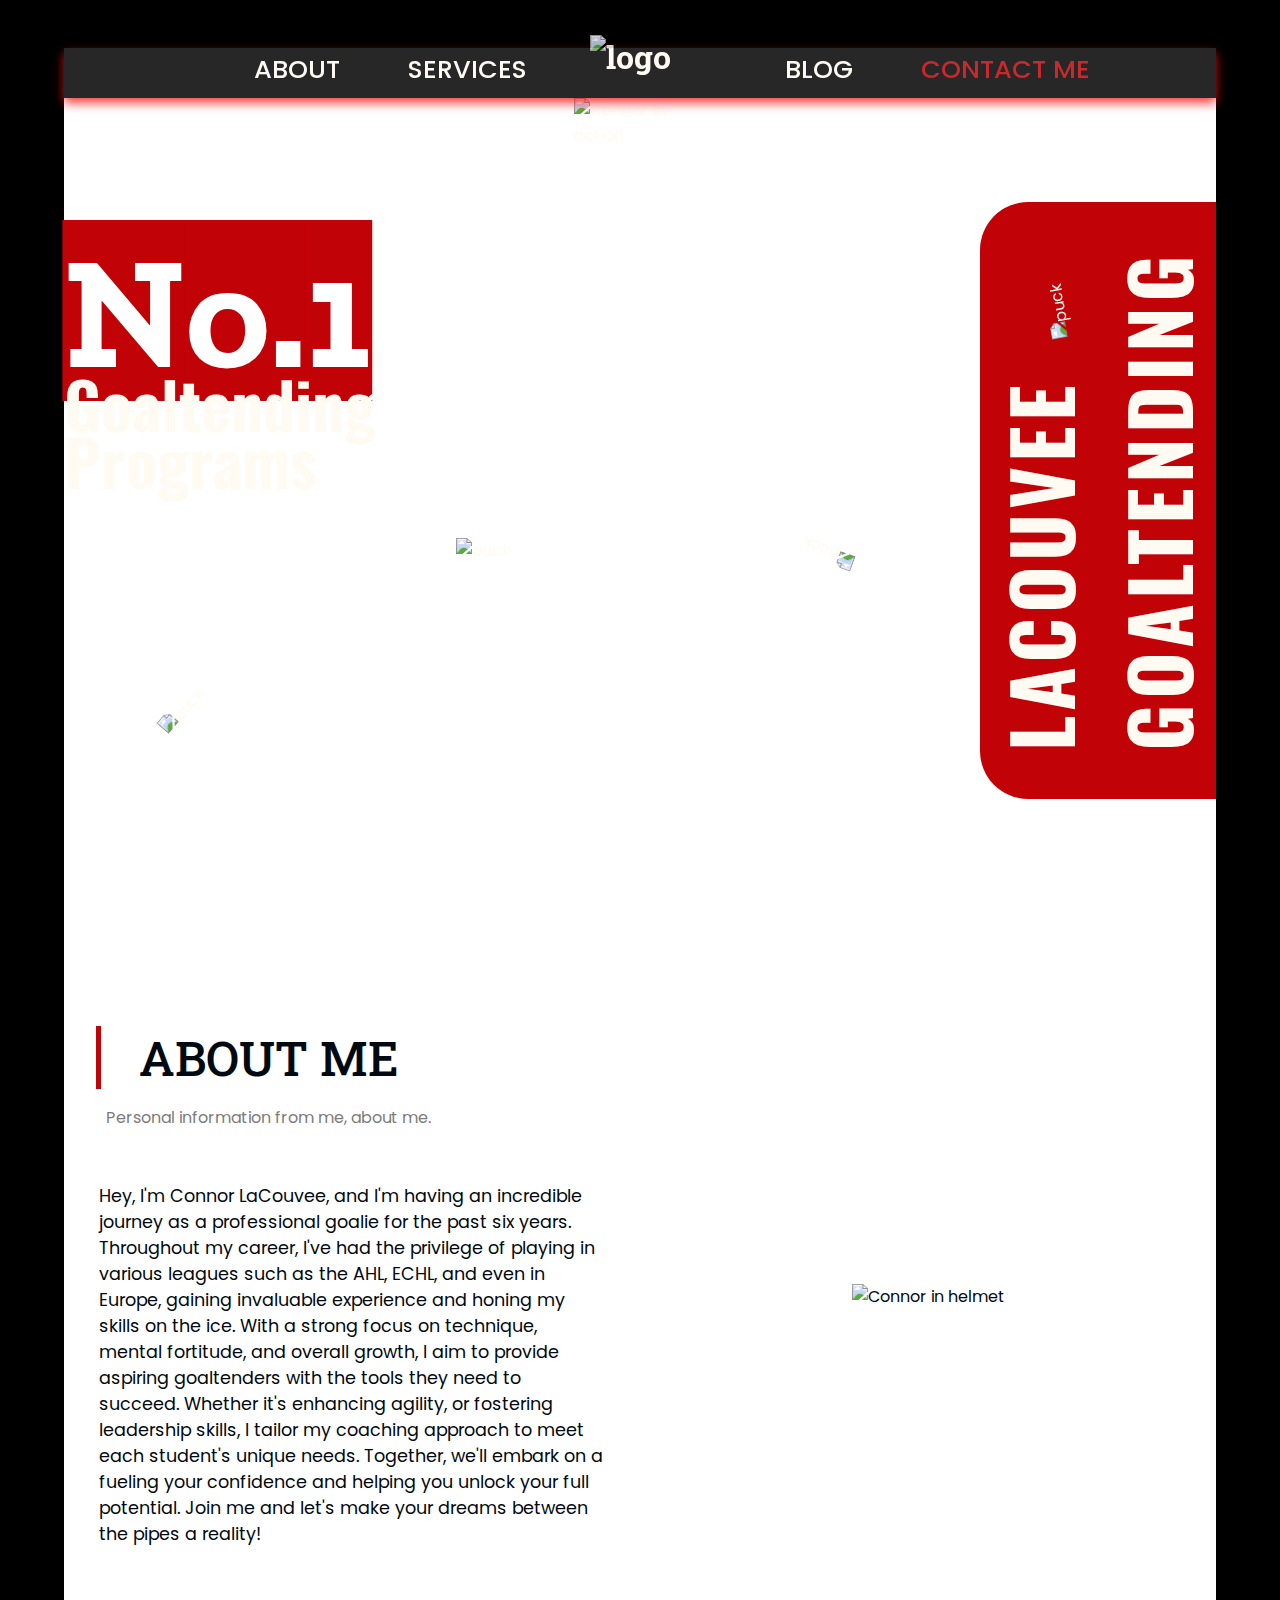
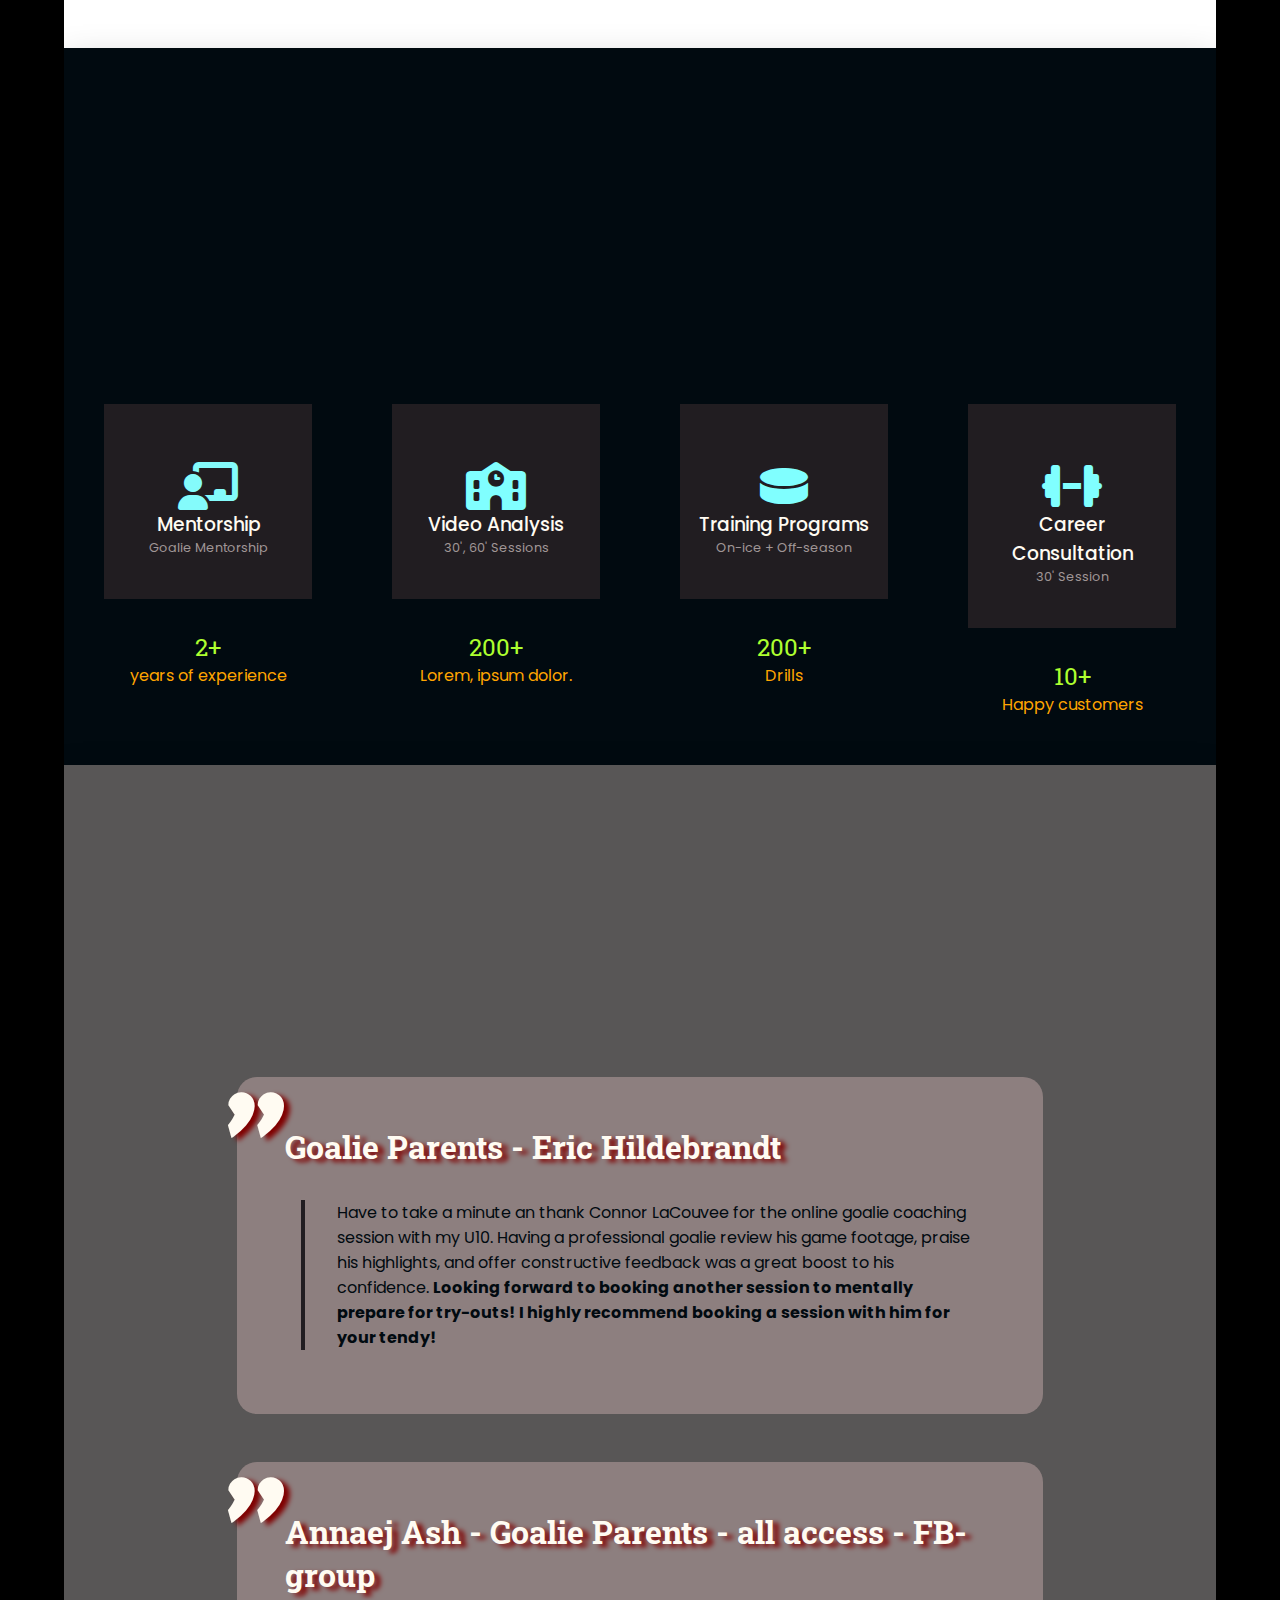
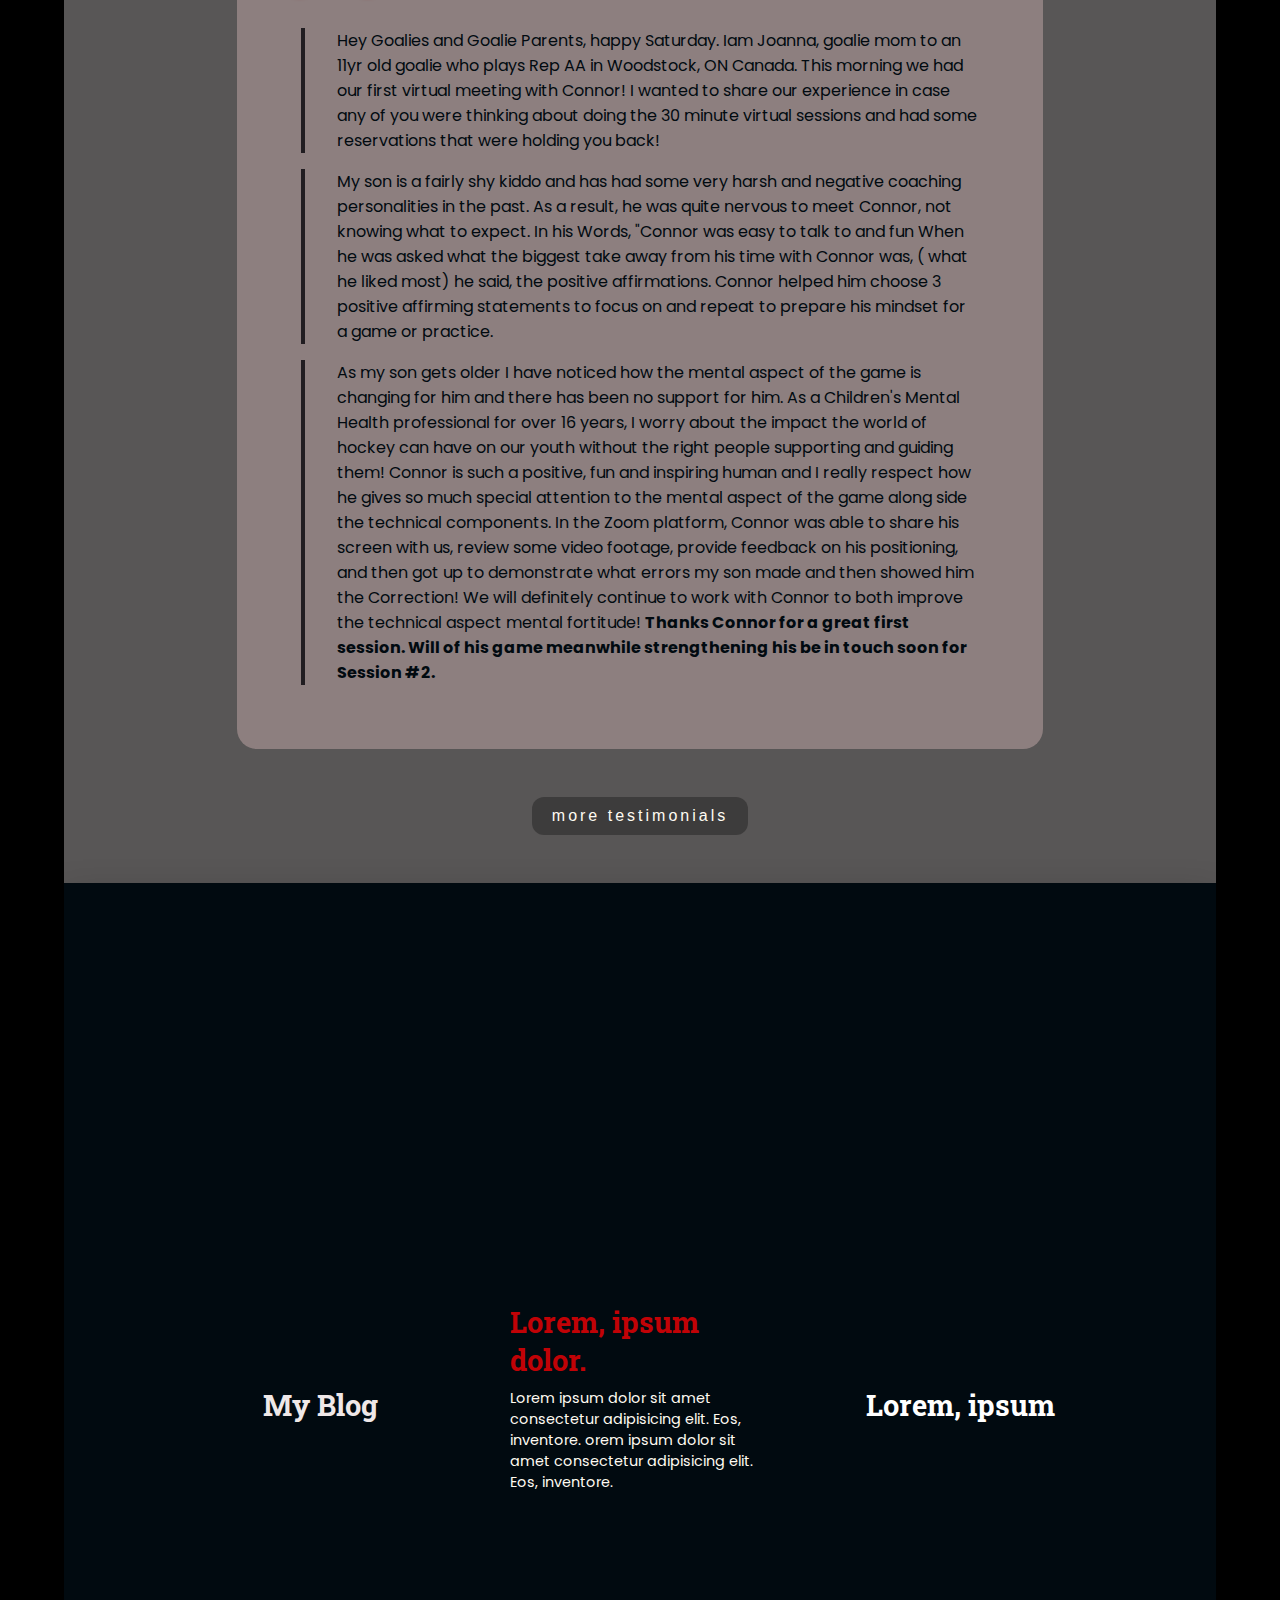
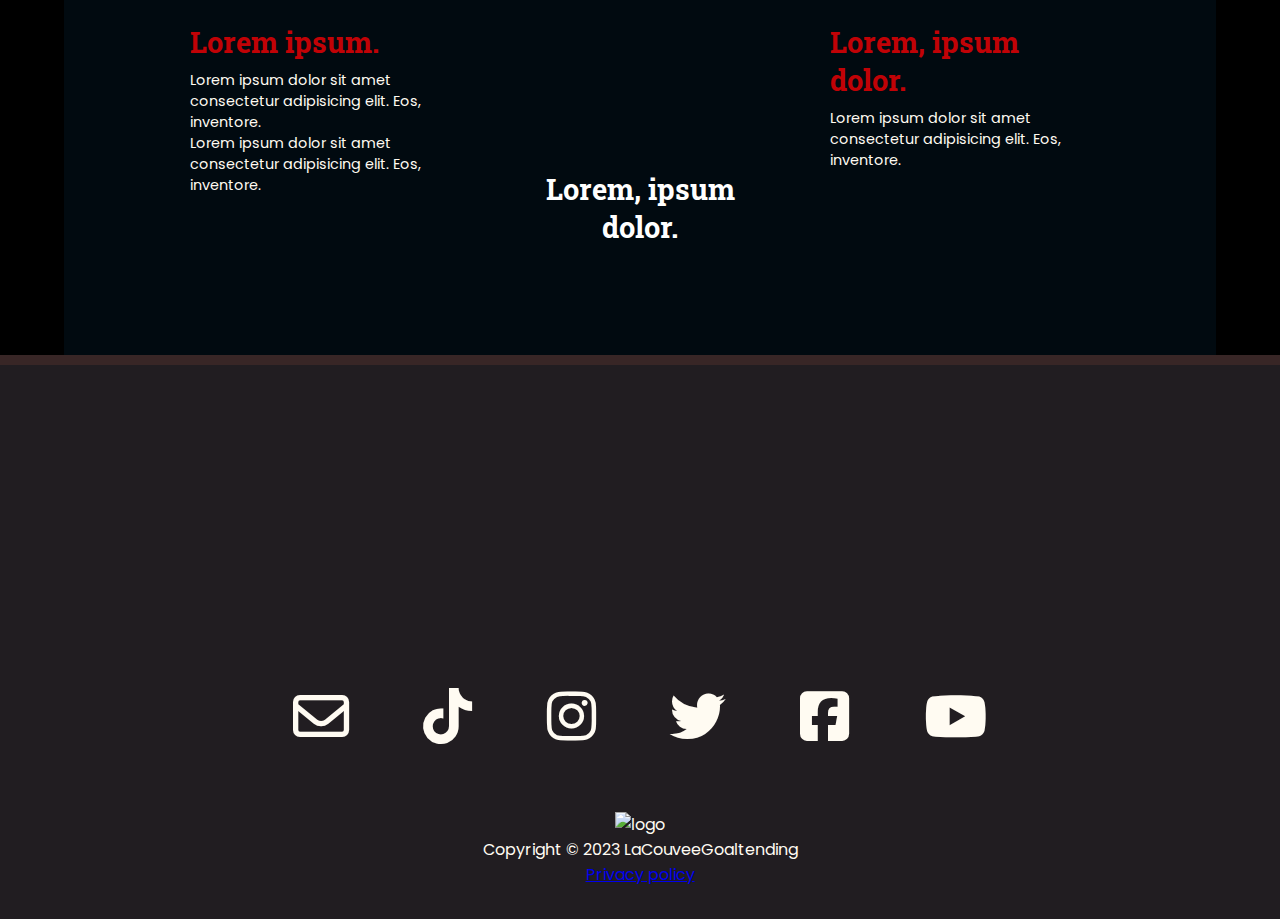
==== index.html @ 84db6095 "Add files via upload" ====
<!DOCTYPE html>
<html lang="en">

<head>
  <meta charset="UTF-8" />
  <meta name="viewport" content="width=device-width, initial-scale=1.0" />
  <title>Connor Lacouvee | Ice Hockey Goaltender Training and Mentorship</title>
  <meta name="description" content="Connor Lacouvee offers mentorship, career consultations, and training plans to help aspiring ice hockey goaltenders improve their skills and achieve their goals.">
  <meta name="keywords" content="Connor Lacouvee, ice hockey, goaltender, training, mentorship, career consultations, training plans">
  <meta name="author" content="Connor Lacouvee">
  <meta name="viewport" content="width=device-width, initial-scale=1.0">
  <link rel="stylesheet" href="https://cdnjs.cloudflare.com/ajax/libs/font-awesome/6.4.0/css/all.min.css">
  <link rel="preconnect" href="https://fonts.googleapis.com">
  <link rel="preconnect" href="https://fonts.gstatic.com" crossorigin>
  <link href="https://fonts.googleapis.com/css2?family=Secular+One&display=swap" rel="stylesheet">
  <link rel="preconnect" href="https://fonts.googleapis.com">
  <link rel="preconnect" href="https://fonts.gstatic.com" crossorigin>
  <link href="https://fonts.googleapis.com/css2?family=Roboto+Slab&display=swap" rel="stylesheet">
  <link rel="stylesheet" href="index.css">
  <link rel="stylesheet" href="https://unpkg.com/aos@next/dist/aos.css" />
  <link rel="preconnect" href="https://fonts.googleapis.com">
  <link rel="preconnect" href="https://fonts.gstatic.com" crossorigin>
  <link href="https://fonts.googleapis.com/css2?family=Zilla+Slab+Highlight:wght@700&display=swap" rel="stylesheet">
  <link rel="preconnect" href="https://fonts.googleapis.com">
<link rel="preconnect" href="https://fonts.gstatic.com" crossorigin>
<link href="https://fonts.googleapis.com/css2?family=Lilita+One&family=Oswald:wght@700&display=swap" rel="stylesheet">
<link rel="stylesheet" type="text/css" href="http://yui.yahooapis.com/3.18.1/build/cssreset/cssreset-min.css">
</head>

<body>
    <div class="container container-1 sticky ">
      <nav class="navbar">
      <div class="navbar-container">
          <input type="checkbox" name="" id="">
          <div class="hamburger-lines">
          <span class="line line1"></span>
          <span class="line line2"></span>
          <span class="line line3"></span>
          </div>
          <ul class="menu-items">
          <div class="li-left">
            <li><a href="#about">About</a></li>
            <li><a href="#services">Services</a></li>
          </div>
          <div class="li-right">
            <li><a href="#blog">Blog</a></li>
            <li class="contact-me-li"><a class="a-red" href="#contact">CONTACT ME</a></li>
          </div>
          </ul>
          
          
          <H1><img class="logo-img" src="https://lh3.googleusercontent.com/pw/AIL4fc8mH8Ma3jjH7KRiQeqWtnuALRgCQ0fWieO57liO81Oate8yIuKtKF8rELVurdDFwI1bM2azbGpEnUeRVWbvZ8x6gmnJho7X6aALeoalZMpPTUg13-M=w2400" alt="logo"></H1>
      </div>
      
      </nav>
    </div>
   
    <div class="hero-1 ">
        
        <div id="home" class="container section__1">
            <div class="s1__content s1__welcome_vh">
              <div class="main-image">
                <img src="https://lh3.googleusercontent.com/pw/AIL4fc8ag5xX_MRibai_lP8Orki8tMJ5nL4g-sjX7wOwDlmsHVmAUViT686MXUf1E1UvPxzMzKfb4_PyJsGv4dsaESzMJHpFmhb8yKn_XFLL7wDaFOaEM38=w2400" alt="Connor in action">
              </div>

               <div class="right-side-panel" data-aos="fade-left" data-aos-duration="1000">
                 <span  class="right-side-span animate__backInRight">
                  <p>goaltending</p>
                  <p>lacouvee</p>
                 </span>
               </div>

               <div class="left-side-panel" data-aos="fade-up"
               data-aos-anchor-placement="left-bottom"  data-aos-delay="1000" data-aos-duration="1000">
                <span class="left-side-span">
                  <p class="big-p">No.1</p>
                  <p>Goaltending<br>Programs</p>
                </span>
               </div>

               <div class="puck-sprite-1" data-aos="fade-down-right" data-aos-duration="1000">
                <img src="https://lh3.googleusercontent.com/pw/AIL4fc_CPnxD6_QmBvOciXjOPdjGZTdBCPEDDOcrgKGZkGD476Y7LX36K5GAaC-fhZRiB_KFVjmgRRCL_qR0oz7Ke-Cj96x1R6FSbdAkPLn72YanFjfL0wE=w2400" alt="puck">
               </div>
               <div class="puck-sprite-2" data-aos="fade-up-left" data-aos-delay="400" data-aos-duration="1000">
                <img src="https://lh3.googleusercontent.com/pw/AIL4fc_CPnxD6_QmBvOciXjOPdjGZTdBCPEDDOcrgKGZkGD476Y7LX36K5GAaC-fhZRiB_KFVjmgRRCL_qR0oz7Ke-Cj96x1R6FSbdAkPLn72YanFjfL0wE=w2400" alt="puck">
               </div>
               <div class="puck-sprite-3" data-aos="fade-left" data-aos-delay="900" data-aos-duration="1000">
                <img src="https://lh3.googleusercontent.com/pw/AIL4fc_CPnxD6_QmBvOciXjOPdjGZTdBCPEDDOcrgKGZkGD476Y7LX36K5GAaC-fhZRiB_KFVjmgRRCL_qR0oz7Ke-Cj96x1R6FSbdAkPLn72YanFjfL0wE=w2400" alt="puck">
               </div>
               <div class="puck-sprite-4" data-aos="fade-up-right" data-aos-delay="700" data-aos-duration="1000">
                <img src="https://lh3.googleusercontent.com/pw/AIL4fc_CPnxD6_QmBvOciXjOPdjGZTdBCPEDDOcrgKGZkGD476Y7LX36K5GAaC-fhZRiB_KFVjmgRRCL_qR0oz7Ke-Cj96x1R6FSbdAkPLn72YanFjfL0wE=w2400" alt="puck">
               </div>
            </div>
        </div>
    </div>

    <div id="about" class="hero-2">
      <div class="container-2">
        <div class="about__content about__content-1" ">
          <div class="about__sub_content">
            <h1 class="about__h1" >about me</h1>
            <p class="about__h1_text">Personal information from me, about me.</p>
          </div>
          <div class="about__p">Hey, I'm Connor LaCouvee, and I'm having an incredible journey as a professional goalie for the past six years. Throughout my career, I've had the privilege of playing in various leagues such as the AHL, ECHL, and even in Europe, gaining invaluable experience and honing my skills on the ice.
          
          With a strong focus on technique, mental fortitude, and overall growth, I aim to provide aspiring goaltenders with the tools they need to succeed. Whether it's enhancing agility, or fostering leadership skills, I tailor my coaching approach to meet each student's unique needs. Together, we'll embark on a fueling your confidence and helping you unlock your full potential. Join me and let's make your dreams between the pipes a reality!
          </div>
          
        </div>
        <div class="about__content about__content-2" ">
          <img class="about__img" src="https://lh3.googleusercontent.com/5V5C80kEkDj8R5rY_jW2m9_4Eyi8s0kr1h75Yfu_g6YqFsmQQqkAOhuSOERCAhjHY0sxBmWdrXhm8xfnO15R5CdAy2dGG5P1-SXDuhlBHW7X2-fPGIJuXJV1CgEQkByMPcP-hp7ojw=w2400" alt="Connor in helmet">
        </div>
      </div>

      <div id="services" class="container-3">
        <div class="services__content services__content-1" data-aos="zoom-in-up">
          <h3>Services</h3>
          <h2>What Im great at</h2>
          <p>Products that I'm offering are developed and practiced by a profesionalls</p>
        </div>
        <div class="services__content services__content-2">
          <div class="services__item button-grow">
            <a href="mentorship.html" class="anchor-1">
              <div class="services__item_box">
                <i class="fa fa-chalkboard-user" style="color: #84fbfb;"></i>
                <h3>Mentorship</h3>
                <p>Goalie Mentorship</p>
              </div>
            </a>
            <div class="services__item_box-2">
              <h2>2+</h2>
              <p>years of experience</p>
            </div>
          </div>
          <div class="services__item button-grow">
            <a href="VideoAnalysis.html" class="anchor-1">
              <div class="services__item_box">
                <i class="fa fa-school" style="color: #80ffff;"></i>
                <h3>Video Analysis</h3>
                <p>30', 60' Sessions</p>
              </div>
            </a>
            <div class="services__item_box-2">
              <h2>200+</h2>
              <p>Lorem, ipsum dolor.</p>
            </div>
          </div>
          <div class="services__item button-grow">
            <a href="TrainingProgram.html" class="anchor-1">
              <div class="services__item_box">
                <i class="fa fa-hockey-puck" style="color: #80ffff;"></i>
                <h3>Training Programs</h3>
                <p>On-ice + Off-season </p>
              </div>
            </a>
            <div class="services__item_box-2">
              <h2>200+</h2>
              <p>Drills</p>
            </div>
          </div>
          <div class="services__item button-grow">
            <a href="CareerConsult.html" class="anchor-1">
              <div class="services__item_box">
                <i class="fa fa-dumbbell" style="color: #80ffff;"></i>
                <h3>Career Consultation</h3>
                <p>30' Session</p>
              </div>
            </a>
            <div class="services__item_box-2">
              <h2>10+</h2>
              <p>Happy customers</p>
            </div>
          </div>
        </div>
      </div>

      <div class="container-testimonials">
        <div class="testimonial__content-1 " data-aos="zoom-in-up">
          <h3>Testimonials</h3>
          <h1>Feedback From Customers</h1>
          <p>A bit of a reviews of my honest work, I'm thankful for every single feedback you leave on my socials, so you help me IMPROVE!</p>
        </div>
        <div class="testimonial__content-2">
          <div class="testimonial__item testimonial__item-1">
            <h2><span class="qoutes">"</span>Goalie Parents - Eric Hildebrandt</h2>
            <p>Have to take a minute an thank Connor LaCouvee for the online goalie coaching session with my U10. Having a professional goalie review his game footage, praise his highlights, and offer constructive feedback was a great boost to his confidence. <span class="testimonial__span-text">Looking forward to booking another session to mentally prepare for try-outs! I highly recommend booking a session with him for your tendy!</span>
            </p>
          </div>
        </div>

        <div class="testimonial__content-2">
          <div class="testimonial__item testimonial__item-1">
            <h2><span class="qoutes">"</span>Annaej Ash - Goalie Parents - all access - FB-group</h2>
            <p>Hey Goalies and Goalie Parents, happy
              Saturday. Iam Joanna, goalie mom to an 11yr
              old goalie who plays Rep AA in Woodstock,
              ON Canada.
              
              This morning we had our first virtual meeting
              with Connor! I wanted to share our
              experience in case any of you were thinking
              about doing the 30 minute virtual sessions
              and had some reservations that were holding
              you back!
              <p>
                My son is a fairly shy kiddo and has had some
                very harsh and negative coaching
                personalities in the past. As a result, he was
                quite nervous to meet Connor, not knowing
                what to expect. In his Words, "Connor was
                easy to talk to and fun When he was asked
                what the biggest take away from his time
                with Connor was, ( what he liked most) he
                said, the positive affirmations. Connor
                helped him choose 3 positive affirming
                statements to focus on and repeat to prepare
                his mindset for a game or practice.
                
              </p>
              <p>As my son gets older I have noticed how the
                mental aspect of the game is changing for
                him and there has been no support for him.
                As a Children's Mental Health professional
                for over 16 years, I worry about the impact
                the world of hockey can have on our youth
                without the right people supporting and
                guiding them! Connor is such a positive, fun
                and inspiring human and I really respect how
                he gives so much special attention to the
                mental aspect of the game along side the
                technical components.
                In the Zoom platform, Connor was able to
                share his screen with us, review some video
                footage, provide feedback on his positioning,
                and then got up to demonstrate what errors
                my son made and then showed him the
                Correction!
                We will definitely continue to work with
                Connor to both improve the technical aspect
                mental fortitude!
                <span class="testimonial__span-text">
                  Thanks Connor for a great first session. Will
                  of his game meanwhile strengthening his
                  be in touch soon for Session #2.
                </span>
              </p>
            </p>
          </div>
        </div>

        <div class="testimonial__content-3">
          <a href="https://www.instagram.com/stories/highlights/17988745300831106/"><button class="testimonial__button">more testimonials</button></a>
        </div>
      </div>

      <div id="blog" class="container-4">
        <div class="blog__content" data-aos="zoom-in-up">
          <h3>Blog</h3>
          <h2>My latest articles</h2>
          <p>You can read here, about my recent activity on either my blog or social media</p>
        </div>

        <div class="grid">
          <div class="grid__item grid__item-1 anchor button-grow">
            <h1>My Blog</h1>
          </div>
          <div class="grid__item grid__item-2 anchor button-grow">
            <h3>02 . 01 . 2023</h3>
            <h1>Lorem, ipsum dolor.</h1>
            <p>Lorem ipsum dolor sit amet consectetur adipisicing elit. Eos, inventore.
              orem ipsum dolor sit amet consectetur adipisicing elit. Eos, inventore.
            </p>
          </div>
          <div class="grid__item grid__item-3 anchor button-grow">
            <h1>Lorem, ipsum</h1>
          </div>
          <div class="grid__item grid__item-4 anchor button-grow">
            <h3>02 . 01 . 2023</h3>
            <h1>Lorem ipsum.</h1>
            <p>Lorem ipsum dolor sit amet consectetur adipisicing elit. Eos, inventore.</p>
            <p>Lorem ipsum dolor sit amet consectetur adipisicing elit. Eos, inventore.</p>
          </div>
          <div class="grid__item grid__item-5 anchor button-grow">
            <h1>Lorem, ipsum dolor.</h1>
          </div>
          <div class="grid__item grid__item-6 anchor button-grow">
            <h3>02 . 01 . 2023</h3>
            <h1>Lorem, ipsum dolor.</h1>
            <p>Lorem ipsum dolor sit amet consectetur adipisicing elit. Eos, inventore.</p>
            
          </div>
        </div>
      </div>
      <div id="contact" class="container-5">
        <div class="contact-1" data-aos="zoom-in-up">
          <h3>Contact</h3>
          <h1>Ways To Contact Me</h1>
          <p>Feel free to contact me anywhere you feel like it's the most comfortable for you, I'm responding everywhere!</p>
        </div>
        <div class="contact-2">
          <div class="contact-2__content">
            <a href="mailto:connor@goaliecoaches.com" role="link" tabindex="0" target="_blank" class="contacts__links">
              <div class="contact__item-1 contact___item">
                <i class="fa-regular fa-envelope"></i>
                </div>
            </a>
            <a href="https://tr.ee/DA1HaUDyB1" class="contacts__link">
              <div class="contact__item-1 contact___item">
                <i class="fa-brands fa-tiktok"></i>
              </div>
            </a>
            <a href="https://www.instagram.com/clacouvee/" class="contacts__link">
              <div class="contact__item-1 contact___item">
                <i class="fa-brands fa-instagram"></i>
                </div>
            </a>
            <a href="https://twitter.com/ConnorLaCouvee" class="contacts__link">
              <div class="contact-2__item-1 contact___item">
                <i class="fa-brands fa-twitter"></i>
                </div>
            </a>
            <a href="https://www.facebook.com/LaCouveeGoaltending" class="contacts__link">
              <div class="contact-2__item-2 contact___item">
                <i class="fa-brands fa-square-facebook"></i>
                </div>
            </a>
              <a href="https://www.youtube.com/channel/UChLBcu_PTMZWgn83cI4Nhxg" class="contacts__link">
                <div class="contact-2__item-2 contact___item">
                  <i class="fa-brands fa-youtube"></i>
                  </div>
              </a>
          </div>
          
            
          
        </div>
        <div class="legal-footer">
          <img class="logo-img-footer" src="https://lh3.googleusercontent.com/pw/AIL4fc8mH8Ma3jjH7KRiQeqWtnuALRgCQ0fWieO57liO81Oate8yIuKtKF8rELVurdDFwI1bM2azbGpEnUeRVWbvZ8x6gmnJho7X6aALeoalZMpPTUg13-M=w2400" alt="logo">
          <p>Copyright © 2023 LaCouveeGoaltending</p>
          <a href="PrivacyPolicy.html">Privacy policy </a>
        </div>
      </div>
    </div>


    <script src="https://unpkg.com/aos@next/dist/aos.js"></script>
    <script>
      AOS.init({
        duration: 500,
        once: true,
      });
    </script>
</body>
<!-- 
    .................../ JS Code for smooth scrolling /...................... -->

<script src="https://ajax.googleapis.com/ajax/libs/jquery/3.3.1/jquery.min.js"></script>
<script>
  $(document).ready(function() {
    // Add smooth scrolling to all links
    $("a").on("click", function(event) {
      // Make sure this.hash has a value before overriding default behavior
      if (this.hash !== "") {
        // Prevent default anchor click behavior
        event.preventDefault();
        // Store hash
        var hash = this.hash;
        // Using jQuery's animate() method to add smooth page scroll
        // The optional number (800) specifies the number of milliseconds it takes to scroll to the specified area
        $("html, body").animate({
            scrollTop: $(hash).offset().top,
          },
          800,
          function() {
            // Add hash (#) to URL when done scrolling (default click behavior)
            window.location.hash = hash;
          }
        );
      } // End if
    });
  });
</script>

</html>
---- index.css ----
@import url("https://fonts.googleapis.com/css2?family=Poppins:ital,wght@0,300;0,400;0,500;0,600;0,700;0,800;0,900;1,200;1,300;1,400;1,500;1,600;1,700;1,800;1,900&display=swap");

*,
*::after,
*::before {
  box-sizing: border-box;
  padding: 0;
  margin: 0;
}

body {
  font-family: "Poppins", sans-serif;
  background: #000;
}

h2,
h1 {
  font-family: 'Roboto Slab', serif;
}

:root {
  --red: #c10206;
  --white:#fffbf2;
  --black:#010a10;
  --grey:#211d21;
  --carmine: #a50113;
}





/* ///////////..utility classes../////////// */

.hero-1 {
  width: 100%;
  margin: 0 auto;
  display: flex;
  justify-content: space-around;
  flex-direction: column;
  overflow: clip;
}

.hero-1 {    
  background:url(https://lh3.googleusercontent.com/5fM709YOnsdCuRwT-J8a0zeg4qS8jva_3SB6n3DPteBjCAdn-acWg6LqJAWgdXokVoX_dHCM3jVTUB7q3EHN6QTukyTmzURnGLqWX67M5aNglexcoVapYSGV5d_jkvBgin88-Tz6xQ=w2400);
  background-size: cover;
  background-repeat: no-repeat;
  overflow: clip;
}

.sticky {
  position: sticky;
  top: 0px;
}

.hero-2 {
  width: 100%;
  margin: 0 auto;
  display: flex;
  justify-content: space-around;
  flex-direction: column;
  background: url(https://lh3.googleusercontent.com/5fM709YOnsdCuRwT-J8a0zeg4qS8jva_3SB6n3DPteBjCAdn-acWg6LqJAWgdXokVoX_dHCM3jVTUB7q3EHN6QTukyTmzURnGLqWX67M5aNglexcoVapYSGV5d_jkvBgin88-Tz6xQ=w2400);
}

.container {
  background: #fff;
  max-width: 1200px;
  width: 90%;
  color: var(--black);
  margin: 0 auto;
  background-image: url(https://lh3.googleusercontent.com/5fM709YOnsdCuRwT-J8a0zeg4qS8jva_3SB6n3DPteBjCAdn-acWg6LqJAWgdXokVoX_dHCM3jVTUB7q3EHN6QTukyTmzURnGLqWX67M5aNglexcoVapYSGV5d_jkvBgin88-Tz6xQ=w2400);
}

.container-1 {
  margin-top: 3em;
  z-index: 99;
  
}



/* desktop mode............/// */

.navbar input[type="checkbox"],
.navbar .hamburger-lines {
  display: none;
}

.navbar {
  box-shadow: 0px 5px 10px 0px #f01818;
  width: 100%;
  max-width: 1200px;
  background: black;
  color: var(--white);
  opacity: 0.85;
  height: 50px;
  padding: 0 20px;
  z-index: 1000;
  display: flex;
  justify-content: space-between;
  align-items: center ;
}

.navbar-container {
  display: flex;
  justify-content: space-between;
  width: 100%;
  max-width: 1200px;
  height: 64px;
  align-items: center;
  position: relative;
}

.menu-items {
  display: flex;
  width: 900px;
  margin: 0 auto;
  justify-content: space-between;
}

.menu-items li {
  list-style: none;
  text-transform: uppercase;
  margin-left: 4rem;
  margin-bottom: 0.5rem;
  font-size: 1.2rem;
}

.menu-items a {
  text-decoration: none;
  color: var(--white);
  font-weight: 500;
  transition: color 0.3s ease-in-out;
  font-size: 1.6rem;
}

.menu-items .a-red {
  color: var(--red);
  cursor: pointer;
}

.menu-items a:hover {
  color: #020202;
  transition: color 0.3s ease-in-out;
  background-color: #63e7cd;
  border-radius: 10px;
}

.menu-items > li {
  padding: 5px;
  
}


li {
  display: inline-block;
}

.li-left {
  left: 20%;
}

.li-right {
  right: 20%;
}

.logo-img {
  /* order: 1; */
  width: 8rem;
  aspect-ratio: 1;
  position: absolute;

  top: -10%;
  right: 43%;
}


/* ............//// Section 1 ////......... */

/* no more :) - test background */


.section__1 {
  display: flex;
  flex-direction: column;
  z-index: 2;
  position: relative;

  color: var(--white);
  background-image: url(https://lh3.googleusercontent.com/pw/AIL4fc9s2cxsXkJ2ZtCUciao18pqoxCpI6vQyqdLTrMWQ7IvseYgeNFcZg2SrINTvAERqHstCMXPRpiA_WA2H8keh6Zko0VXhRp2uf6iTUn3Hxvx-60xbAw=w2400);
  background-size: cover;
  background-repeat: no-repeat;
  background-position: center;

  height: 800px;
}

.right-side-panel {
  position: absolute;
  right: 0;
  top: 13%;
}

.right-side-span {
  position: absolute;
  text-transform: uppercase;
  right: 0;
  top: 1%;

  writing-mode: vertical-lr;
  transform: rotate(180deg);
  
  font-size: 5rem;
  font-weight: 900;

  background-color: var(--red);
  padding: 3rem 0;
  border-radius: 0rem 3rem 3rem 0rem;

  letter-spacing: 5px;

  font-family: 'Oswald', sans-serif;
}

.main-image {
  display: flex;
  align-items: start;
  justify-content: start;
  
}

.main-image > img {
  display: block;
  max-width: 90%;
  z-index: 2;
  margin: 0 auto;
}

.left-side-panel {
  position: absolute;
  display: block;
  left: 0;
  top: 19%;
  z-index: 1;
}

.big-p {
  font-size: 10rem;
  color: var(--red);
  line-height: 0.78;
  font-family: 'Zilla Slab Highlight', cursive;
}

.left-side-span {
  font-size: 4rem;
  font-weight: 800;
  line-height: .9;
  font-family: 'Lilita One', cursive;
  font-family: 'Oswald', sans-serif;
}

.puck-sprite-1 {
  position: absolute;
  left: 34%;
  top: 55%;
  height: 100px;
  width: 200px;
  z-index: 3;
}

.puck-sprite-1 > img {
  max-width: 30%;

}

.puck-sprite-2 {
  position: absolute;
  left: 64%;
  top: 55%;
  height: 100px;
  width: 200px;
  z-index: 3;
}

.puck-sprite-2 > img {
  max-width: 100%;
  transform: rotate(200deg);
}

.puck-sprite-3 {
  position: absolute;
  left: 84%;
  top: 25%;
  height: 100px;
  width: 200px;
  z-index: 3;
  
}

.puck-sprite-3 > img {
  max-width: 60%;
  transform: rotate(260deg);
}

.puck-sprite-4 {
  position: absolute;
  left: 8%;
  top: 75%;
  height: 100px;
  width: 200px;
  z-index: 3;
}

.puck-sprite-4 > img {
  max-width: 90%;
  transform: rotate(-50deg);
}
 

.s1__content{
    display: flex;
    flex-direction: column;
    align-items: center;
    justify-content: space-around;
    
}


.s1__welcome_text {
  font-size: 4.4rem;
  text-transform: uppercase;
  padding: 10px;
  text-align: center;
  color: var(--white);
  background-color: rgba(0, 0, 0, 0.3);
  letter-spacing: 5px;
  border: 4px solid var(--red);
}


/* ............//// Section 2 ////......... */

.container-2 {
  background: #fff;
  max-width: 1200px;
  width: 90%;
  color: var(--black);
  margin: 0 auto;
  display: flex;
  justify-content: space-between;
  box-shadow: rgba(0, 0, 0, 0.3) 0px 19px 38px, rgba(0, 0, 0, 0.22) 0px 15px 12px;
  padding-bottom: 3em;
  align-self: baseline;
}

.about__content {
  width: 50%;
  align-content: center;
  justify-content: space-between;
}

.about__sub_content {
  margin-top: 8em;
  margin-left: 2em;
}

.about__h1 {
  font-size: 3em;
  font-weight: 500;
  text-transform: uppercase;
  border-left: 5px solid var(--red);
  padding-left: .8em;

}

.about__h1_text {
  color: #444;
  margin: 1em .6em;
  opacity: .7;
}

.about__p {
  margin: 3em 2em;
  font-size: 1.1rem;
}

.about__content-2 {
  display: grid;
  grid-template-columns: 1fr;
  justify-items: center;
  align-items: center;
}

.about__img {
  max-width: 100%;
  margin-top: 6em;
  aspect-ratio: attr(width) / attr(height);
}



/* ------------------SECTION  3  ----------------------*/
.container-3 {
  width: 90%;
  max-width: 1200px;
  margin: 0 auto;

  display: flex;
  flex-direction: column;

  background: var(--black);
  color: #fff;
  box-shadow: rgba(0, 0, 0, 0.3) 0px 19px 38px, rgba(0, 0, 0, 0.22) 0px 15px 12px;
}

.services__content-1 {
  display: flex;
  flex-direction: column;
  text-align: center;
  margin-top: 8em;
  margin-bottom: 2em;
}

.services__content-1 h2 {
  font-size: 3em;
  font-weight: 600;
  letter-spacing: 2px;

}

.services__content-1 h3 {
  font-weight: 400;
  text-transform: uppercase;
  letter-spacing: 5px;
  color: var(--white);
  background-color: var(--red);
  padding: 10px 20px;
  margin: auto;
  font-size: 1.3em;
}

.services__content-1 p {
  width: 50%;
  align-self: center;
  color: #a09696;
}

.services__content-2 {
  display: grid;
  grid-template-columns: repeat(auto-fill, minmax(16em, 1fr));
  justify-content: center;
  align-content: center;
  text-align: center;
}


.services__content-2 h3 {
  font-weight: 500;
}

.services__item {
  margin-bottom: 3em;
}

.button-grow {
  color: orange;
  background-color: transparent;
  padding: 0 16px;
  cursor: pointer;
  transition: all 0.3s ease-in-out;
}

.button-grow:hover {
  transform: scale(1.1);
  color: var(--carmine);
}

.anchor-1 {
  text-decoration: none;
  color: var(--white);
}

.anchor-1:hover {
  color: var(--carmine);
  text-decoration: none;
  cursor: pointer;

}

.services__item_box {
  display: flex;
  flex-direction: column;
  align-items: center;

  margin: 2em 1.5em;
  padding: 10px;
  background: var(--grey);
  
}

.services__item_box i {
  margin-top: 1em;
  font-size: 3rem;

}

.services__item_box p {
  font-size: .8rem;
  color: #a09696;
  margin-bottom: 2rem;
}

.services__item_box-2 h2 {
  color: greenyellow;
  font-weight: 400;
}


@media (min-width: 1138px) and (max-width: 770px) {
  .services__item {
    margin: 3em auto;
    width: 70%;
  }
}

@media (max-width: 1138px) {
  .services__content-2 {
    grid-template-columns: repeat(2, 1fr);
    width: 80%;
    margin: 0 auto;
  }
}

/* ---------------- Testimonials --------------- */
.container-testimonials {
  width: 90%;
  max-width: 1200px;
  margin: 0 auto;

  display: flex;
  flex-direction: column;

  box-shadow: rgba(0, 0, 0, 0.3) 0px 19px 38px, rgba(0, 0, 0, 0.22) 0px 15px 12px;
  background: rgb(88, 86, 86);
  color: var(--grey);
}

.testimonial__content-1 {
  display: flex;
  flex-direction: column;
  text-align: center;
  margin-top: 4em;
  margin-bottom: 4em;
}

.testimonial__content-1 h3 {
  font-weight: 400;
  text-transform: uppercase;
  letter-spacing: 5px;
  color: var(--red);
  background-color: var(--black);
  padding: 10px 20px;
  font-size: 1.3em;
  margin: auto;
  padding: 20px 60px;
}

.testimonial__content-1 h1 {
  font-size: 3em;
  font-weight: 600;
  letter-spacing: 2px;
  color: var(--white);
  
}

.testimonial__content-1 p {
  width: 50%;
  align-self: center;
  color: #272323;
}

.testimonial__item-1 {
  background: rgb(141, 127, 127);
  padding: 3rem;
  border-radius: 20px;
}

.testimonial__content-2 {
  margin: 0 auto;
  width: 70%;
  background-size: cover;
  background-repeat: no-repeat;
  border-radius: 12px;
  margin-bottom: 3em;
}

.testimonial__content-2 h2 {
  font-size: 2rem;
  color: var(--white);
  margin-bottom: 1em;
  text-shadow: 6px 3px 5px rgba(128, 0, 0, 1);
}

.testimonial__content-2 p {
  padding-left: 2em;
  border-left: solid 4px var(--grey);
  color: var(--black);
  margin: 1em;
}

.qoutes {
  font-size: 7rem;
  font-family: 'Secular One', sans-serif;
  position: absolute;
  top: -20px;
  left: -15px;
}

.testimonial__item {
  position: relative;
  
}

.testimonial__content-3 {
  display: flex;
  
}

.testimonial__button {
  margin: 0 auto;
  margin-bottom: 3rem;
  padding: 10px 20px;
  font-size: 1rem;
  letter-spacing: 3px;
  border: none;
  background: var(--white);
  color: var(--black);
  border-radius: 12px;
  cursor: pointer;
  background: rgba(0, 0, 0, 0.3);
  color: var(--white);
}

.testimonial__content-3 a {
  margin: 0 auto;
}

.testimonial__span-text {
  font-weight: bold;
}


/* ------------------------------------------ */
/* ---------------- SECTION 4 --------------- */
.container-4 {
  width: 90%;
  max-width: 1200px;
  margin: 0 auto;

  display: flex;
  flex-direction: column;

  box-shadow: rgba(0, 0, 0, 0.3) 0px 19px 38px, rgba(0, 0, 0, 0.22) 0px 15px 12px;
  background: var(--black);
  color: #000;
}

.blog__content {
  display: flex;
  flex-direction: column;
  text-align: center;
  margin-top: 8em;
}

.blog__content h3 {
  font-weight: 600;
  text-transform: uppercase;
  letter-spacing: 5px;
  color: var(--red);
  background:var(--white);
  font-size: 1.3em;
  margin: auto;
  padding: 10px 60px;
}

.blog__content h2 {
  font-size: 3em;
  font-weight: 600;
  letter-spacing: 2px;
  color: var(--white);
}

.blog__content p {
  width: 50%;
  align-self: center;
  color: #a09696;
}

/* TEST GRID */

.grid {
  display: grid;
  grid-template-columns: repeat(3, 300px);
  grid-auto-rows: 300px;
  gap: 20px;
  align-content: center;
  justify-content: center;
  margin: 5em auto;

}

.grid__item {
  display: flex;
  flex-direction: column;
  padding: 20px;
  font-size: .9rem;
  width: 100%;
  height: 100%;
}

.grid__item h1 {
  margin: .3em 0;
}

.grid__item h3 {
  font-weight: 300;
  font-size: small;
  text-align: end;
}

.grid__item-1 {
  background: url(https://lh3.googleusercontent.com/pw/AJFCJaUMgudMJn8MYsrwyHitQbFyuos09sztvBtbhIkUXS_RIIL4Q9WOuLtQT3iK6ulG8cNZ7K4sEGAb9IsZymip38KMPvnU4aEZZEB1RV3ZLcG85emy1os=w2400);
  background-size: cover;
  background-repeat: no-repeat;
  color: rgb(239, 232, 232);
  justify-content: center;
  align-content: center;
  text-align: center;
  background-position: center;
}

.grid__item-2 {
  color: var(--black);
}

.grid__item-2 h1{
  color: var(--red);
}

.grid__item-2 p {
  color: var(--white);
}

.grid__item-3 {
  background: url(https://lh3.googleusercontent.com/pw/AJFCJaV1zk6zpFfE9hgJmUi_LwEx-qCCCq0jRC7wSDz0T5hVqHgziUP-X51xRkKNdEnaruaiWDkXddbgrx5g7Wa5zD_AIRtVMpsQ4XB-rBK3pPh1hC7iXNc=w2400);
  background-size: cover;
  background-repeat: no-repeat;
  color: white;
  justify-content: center;
  text-align: center;
}

.grid__item-4 {
  color: var(--black);
}

.grid__item-4 h1{
  color: var(--red);
}

.grid__item-4 p {
  color: var(--white);
}

.grid__item-5 {
  background: url(https://lh3.googleusercontent.com/pw/AJFCJaVj__z2FiIJPCxjZ3S2_1AjVRvjMrUdrC4THel6sX4d0gH61BH-vStEA1hIuZY-NHOnwK2upHTbYNXOmbCVnBzLdooubQjMdXDyy5dszgRGa0PaYkk=w2400);
  background-size: cover;
  background-repeat: no-repeat;
  color: white;
  justify-content: end;
  text-align: center;
}

.grid__item-6 {
  color: var(--black);
}

.grid__item-6 h1{
  color: var(--red);
}

.grid__item-6 p {
  color: var(--white);
}

@media (max-width: 1052px) {
  .grid {
    display: grid;
    grid-template-columns: repeat(3, 200px);
    grid-auto-rows: 200px;
    gap: 1.5em;
    overflow: hidden;
  }

  .grid__item {
    padding: 5px;
    overflow: hidden;
  }

  .grid__item h1 {
    font-size: 1.3rem;
  }

  /* hero background adjustments */
  .section__1 {
    height: 600px;
  }

  .right-side-span {
    font-size: 3.4rem;
  }

  .left-side-span {
    font-size: 3rem;
  }

  .main-image > img {
    max-width: 70%;
  }
}

@media (max-width: 720px) {
  .grid {
    display: grid;
    grid-template-columns: repeat(3, 150px);
    grid-auto-rows: 150px;
    gap: 1.5em;
    overflow: hidden;
    
  }

  .grid__item {
    padding: 5px;
    overflow: hidden;
  }

  .grid__item h1 {
    font-size: 1rem;
  }

  .grid__item p {
    font-size: .7rem;
  }
}

@media (max-width: 570px) {
  .grid {
    grid-template-columns: repeat(2, 1fr);
    grid-auto-flow: 1fr;
  }
}


/* ---------------- SECTION 5 --------------- */

.container-5 {
  display: flex;
  flex-direction: column;
  background: var(--grey);
  background-size: cover;
  background-repeat: no-repeat;
  color: var(--white);
  border-top: 10px solid rgb(56, 38, 38);
}

.contact-1 {
  display: flex;
  flex-direction: column;
  text-align: center;
  
}


.contact-1 h3 {
  color: var(--white);
  margin-top: 3em;
  font-size: 20px;
}

.contact-1 h1 {
  font-size: 3em;
  font-weight: 600;
  letter-spacing: 2px;
  color: var(--white);
  margin: 1rem auto;
  background:#634a4a ;
  padding: 10px;
}

.contact-1 p {
  width: 50%;
  align-self: center;
  color: #8b6b6b;
}

.contact-2{
  margin-top: 2rem;
}

.contact__item-1,
.contact__item-2,
.contact-2__item-1,
.contact-2__item-2 {
  
  padding: 20px;
  min-width: 4rem;
  color: var(--white);
  text-align: center;
}

i {
  font-size: 3.5rem;
}

.contact-2 {
  display: flex;
  flex-direction: column;
}

.contact-2__content {
  width: 60%;
  display: flex;
  justify-content: space-around;
  margin:1em auto;
}


.contact___item:hover {
  scale: 1.3;
}

.contact-2 a {
  text-decoration: none;
  list-style: none;
}

/* footer */

.legal-footer {
  margin: 2rem auto;
  text-align: center;
}

.logo-img-footer {
  max-width: 8rem;
  margin: 0 auto;
}

/* ............//// Media Queries ////......... */


@media (max-width: 768px) {
  /* hero adjustments */
  .section__1 {
    height: 500px;
  }

  .big-p {
    font-size: 5.5rem;
  }

  .right-side-span {
    font-size: 2.5rem;
  }

  .left-side-span {
    font-size: 2.5rem;
  }

  .main-image > img {
    max-width: 50%;
    margin-top: 2rem;
  }

  .puck-sprite-1 > img {
    max-width: 20%;
  
  }

  .puck-sprite-2 > img {
    max-width: 60%;
    transform: rotate(200deg);
  }

  .puck-sprite-3 > img {
    max-width: 40%;
    transform: rotate(260deg);
  }

  .puck-sprite-4 > img {
    max-width: 60%;
    transform: rotate(-50deg);
  }

  .testimonial__content-2  {
    width: 90%;
  }

    .hero {
        margin: 0;
    }

    .container-2,
    .container-3,
    .container-testimonials,
    .container-4 {
      width: 100%;
      margin: 0;
    }

    .logo-img {
      right: 1%;
    }

    .container {
        width: 100%;
    }

    .about__img {
      display: none;
    }

    .about__content-1 {
      width: 100%;
    }

    .about__content-2 {
      width: 0;
    }

    .container-1 {
      margin-top: 0;
      position: fixed;
      top: 0;
    }

    .contact-me-li  {
      background-color: white;
    }

    .section__1 {
      background-image: url(https://lh3.googleusercontent.com/pw/AIL4fc9s2cxsXkJ2ZtCUciao18pqoxCpI6vQyqdLTrMWQ7IvseYgeNFcZg2SrINTvAERqHstCMXPRpiA_WA2H8keh6Zko0VXhRp2uf6iTUn3Hxvx-60xbAw=w2400);
    }

    .services__content-2 {
      display: flex;
      flex-direction: column;
      text-align: center;
    }

    .navbar {
      opacity: 0.95;
      width: 100%;
    }
    
    .navbar-container input[type="checkbox"],
    .navbar-container .hamburger-lines {
      display: block;
    }
  
    .navbar-container {
      display: block;
      position: relative;
      height: 64px;
    }
  
    .navbar-container input[type="checkbox"] {
      position: absolute;
      display: block;
      height: 32px;
      width: 30px;
      top: 20px;
      left: 20px;
      z-index: 5;
      opacity: 0;
    }
  
    .navbar-container .hamburger-lines {
      display: block;
      height: 23px;
      width: 35px;
      position: absolute;
      top: 17px;
      left: 20px;
      z-index: 2;
      display: flex;
      flex-direction: column;
      justify-content: space-between;
    }
  
    .navbar-container .hamburger-lines .line {
      display: block;
      height: 4px;
      width: 100%;
      border-radius: 10px;
      background: #333;
    }
  
    .navbar-container .hamburger-lines .line1 {
      transform-origin: 0% 0%;
      transition: transform 0.4s ease-in-out;
    }
  
    .navbar-container .hamburger-lines .line2 {
      transition: transform 0.2s ease-in-out;
    }
  
    .navbar-container .hamburger-lines .line3 {
      transform-origin: 0% 100%;
      transition: transform 0.4s ease-in-out;
    }
  
    .navbar .menu-items {
      padding-top: 100px;
      background: #fff;
      height: 100vh;
      max-width: 300px;
      transform: translate(-150%);
      display: flex;
      flex-direction: column;
      margin-left: -40px;
      padding-left: 50px;
      transition: transform 0.5s ease-in-out;
      box-shadow: 5px 0px 10px 0px #aaa;
      justify-content: start;
    }

    
    .navbar .menu-items li {
      margin-bottom: 1.5rem;
      font-size: 1.3rem;
      font-weight: 500;
    }

    .menu-items a {
      color: black;
    }
  
    .logo {
      position: absolute;
      top: 5px;
      right: 15px;
      font-size: 2rem;
    }
  
    .navbar-container input[type="checkbox"]:checked ~ .menu-items {
      transform: translateX(0);
    }
  
    .navbar-container input[type="checkbox"]:checked ~ .hamburger-lines .line1 {
      transform: rotate(35deg);
    }
  
    .navbar-container input[type="checkbox"]:checked ~ .hamburger-lines .line2 {
      transform: scaleY(0);
    }
  
    .navbar-container input[type="checkbox"]:checked ~ .hamburger-lines .line3 {
      transform: rotate(-35deg);
    }
}    



@media (max-width: 500px) {
    html {
        font-size: 65%;
    }

    .menu-items a {
      font-size: 2rem;
    }

    /* hero adjustments */
  .section__1 {
    height: 400px;
  }

  .big-p {
    font-size: 6rem;
  }

  .right-side-span {
    font-size: 2rem;
  
  }

  .right-side-panel {
    top: 28%;
  }

  .left-side-span {
    font-size: 2.4rem;
  }

  .left-side-panel {
    top: 30%;
  }

  .main-image > img {
    max-width: 70%;
    margin-top: 5.5rem;
  }

  .puck-sprite-1 > img {
    max-width: 20%;
  
  }

  .puck-sprite-2 > img {
    max-width: 30%;
    transform: rotate(200deg);
  }

  .puck-sprite-3 > img {
    max-width: 20%;
    transform: rotate(260deg);
  }

  .puck-sprite-4 > img {
    max-width: 30%;
    transform: rotate(-50deg);
  }

  .li-left {
    display: flex;
    flex-direction: column;
  }

  .testimonial__item-1 {
    padding: 1.5rem;
    margin: 0;
  }
  .testimonial__item-1 p  {
    padding-left: .4rem;
  }

  .testimonial__content-2  {
    width: 90%;
  }

    
    .navbar .menu-items li{
        font-size: 1.6rem;
    }

    .logo {
        position: absolute;
        top: 06px;
        right: 15px;
        font-size: 3rem;
        }
    
    .navbar .menu-items li {
        margin-bottom: 2.5rem;
        font-size: 1.8rem;
        font-weight: 500;
    }
}

@media (max-width: 800px) {
  .contact-2__content {
    display: flex;
    flex-direction: column;
  }

  .contact__item-1,
  .contact__item-2,
  .contact__item-3 {
    margin: .4em auto;
  }



  .contact-2__item-1,
  .contact-2__item-2 {
    margin: .4em auto;
  }
}

@media (max-width: 346px) {
  .s1__welcome_text {
    text-align: center;
    font-size: 1.3rem;
  }

}
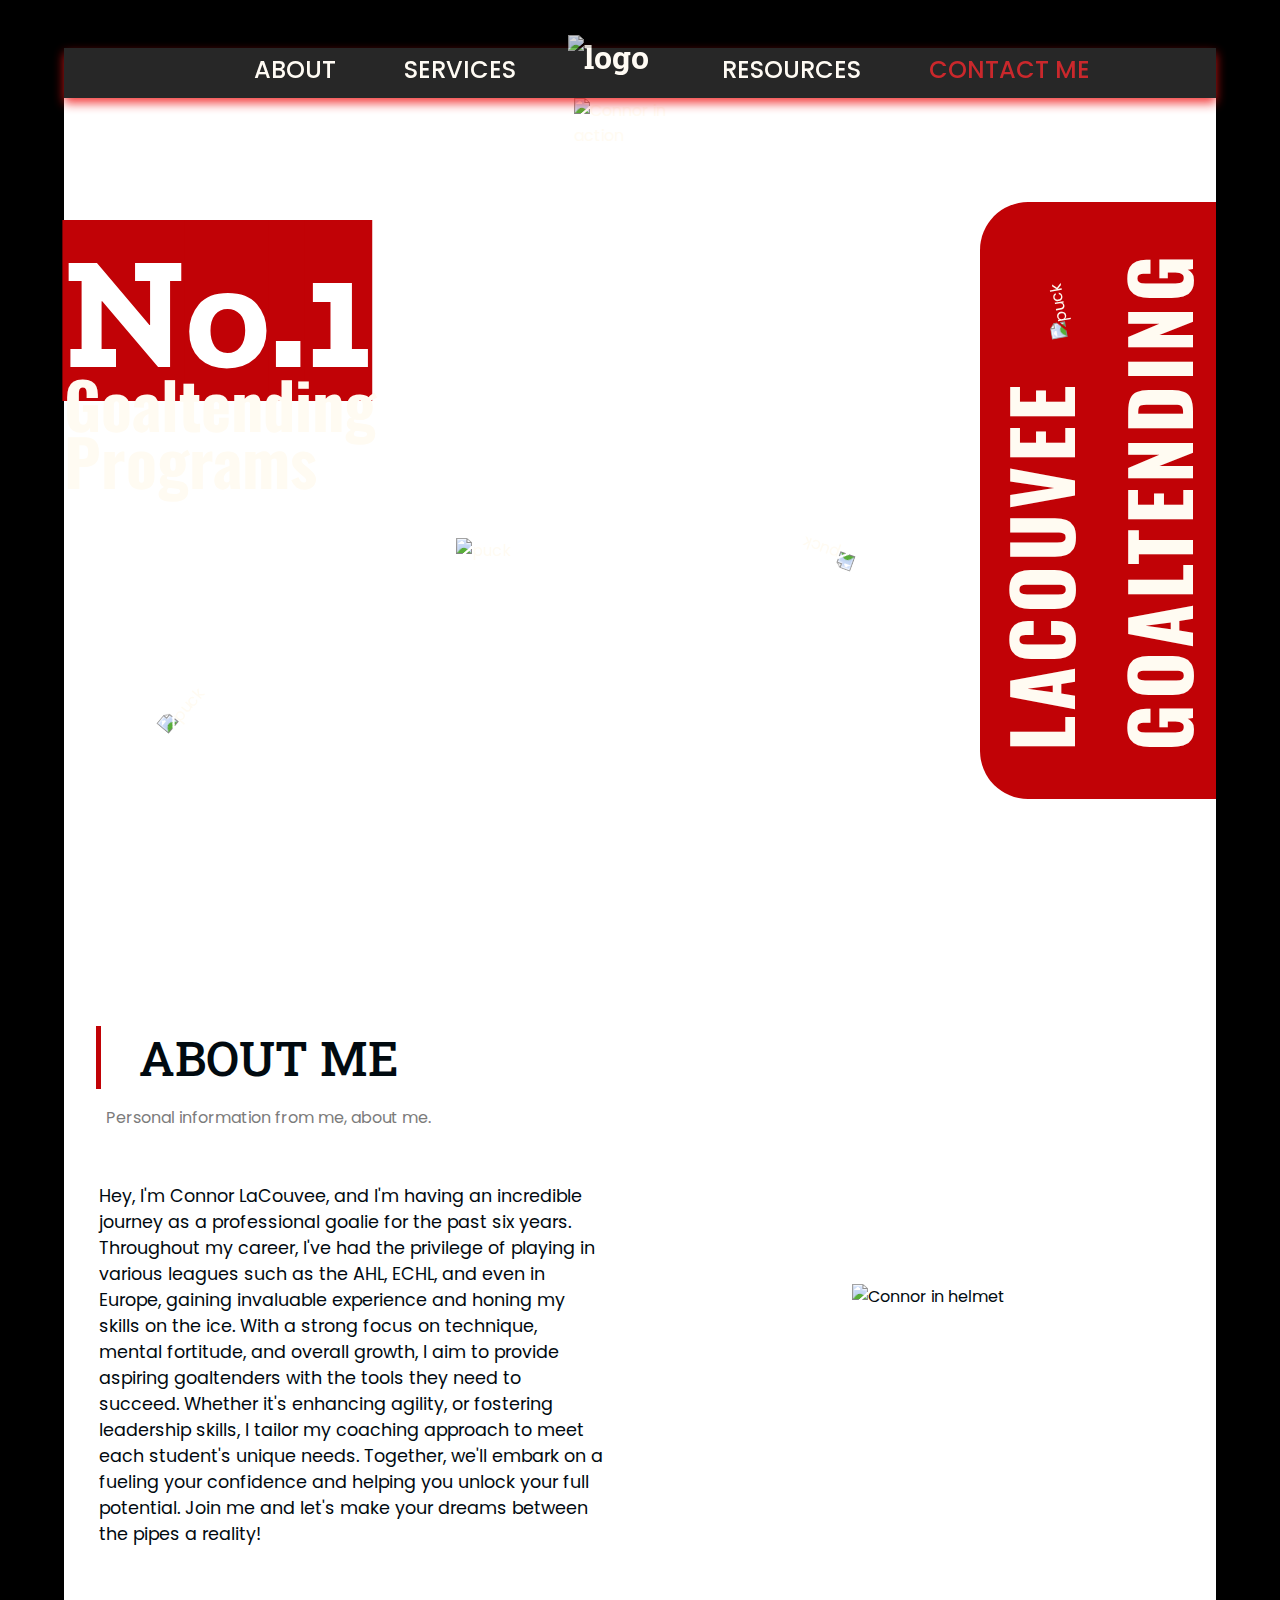
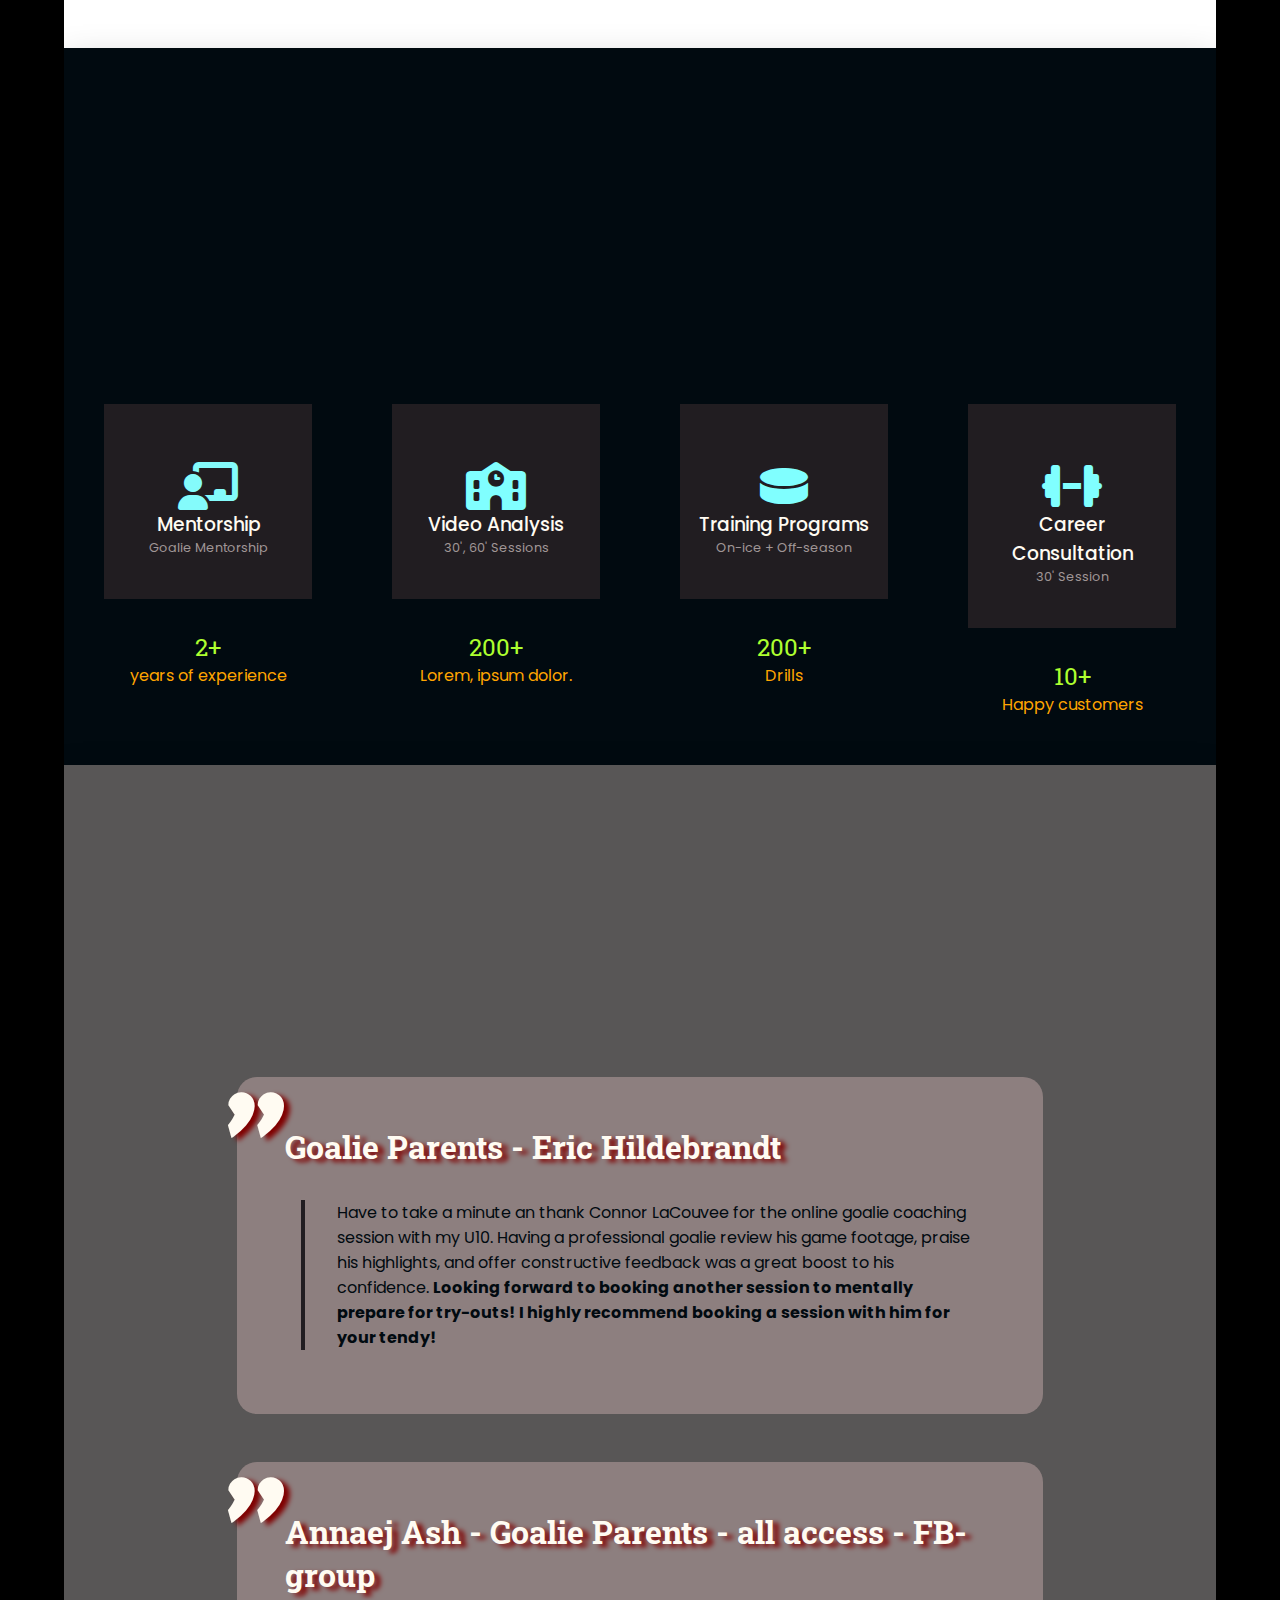
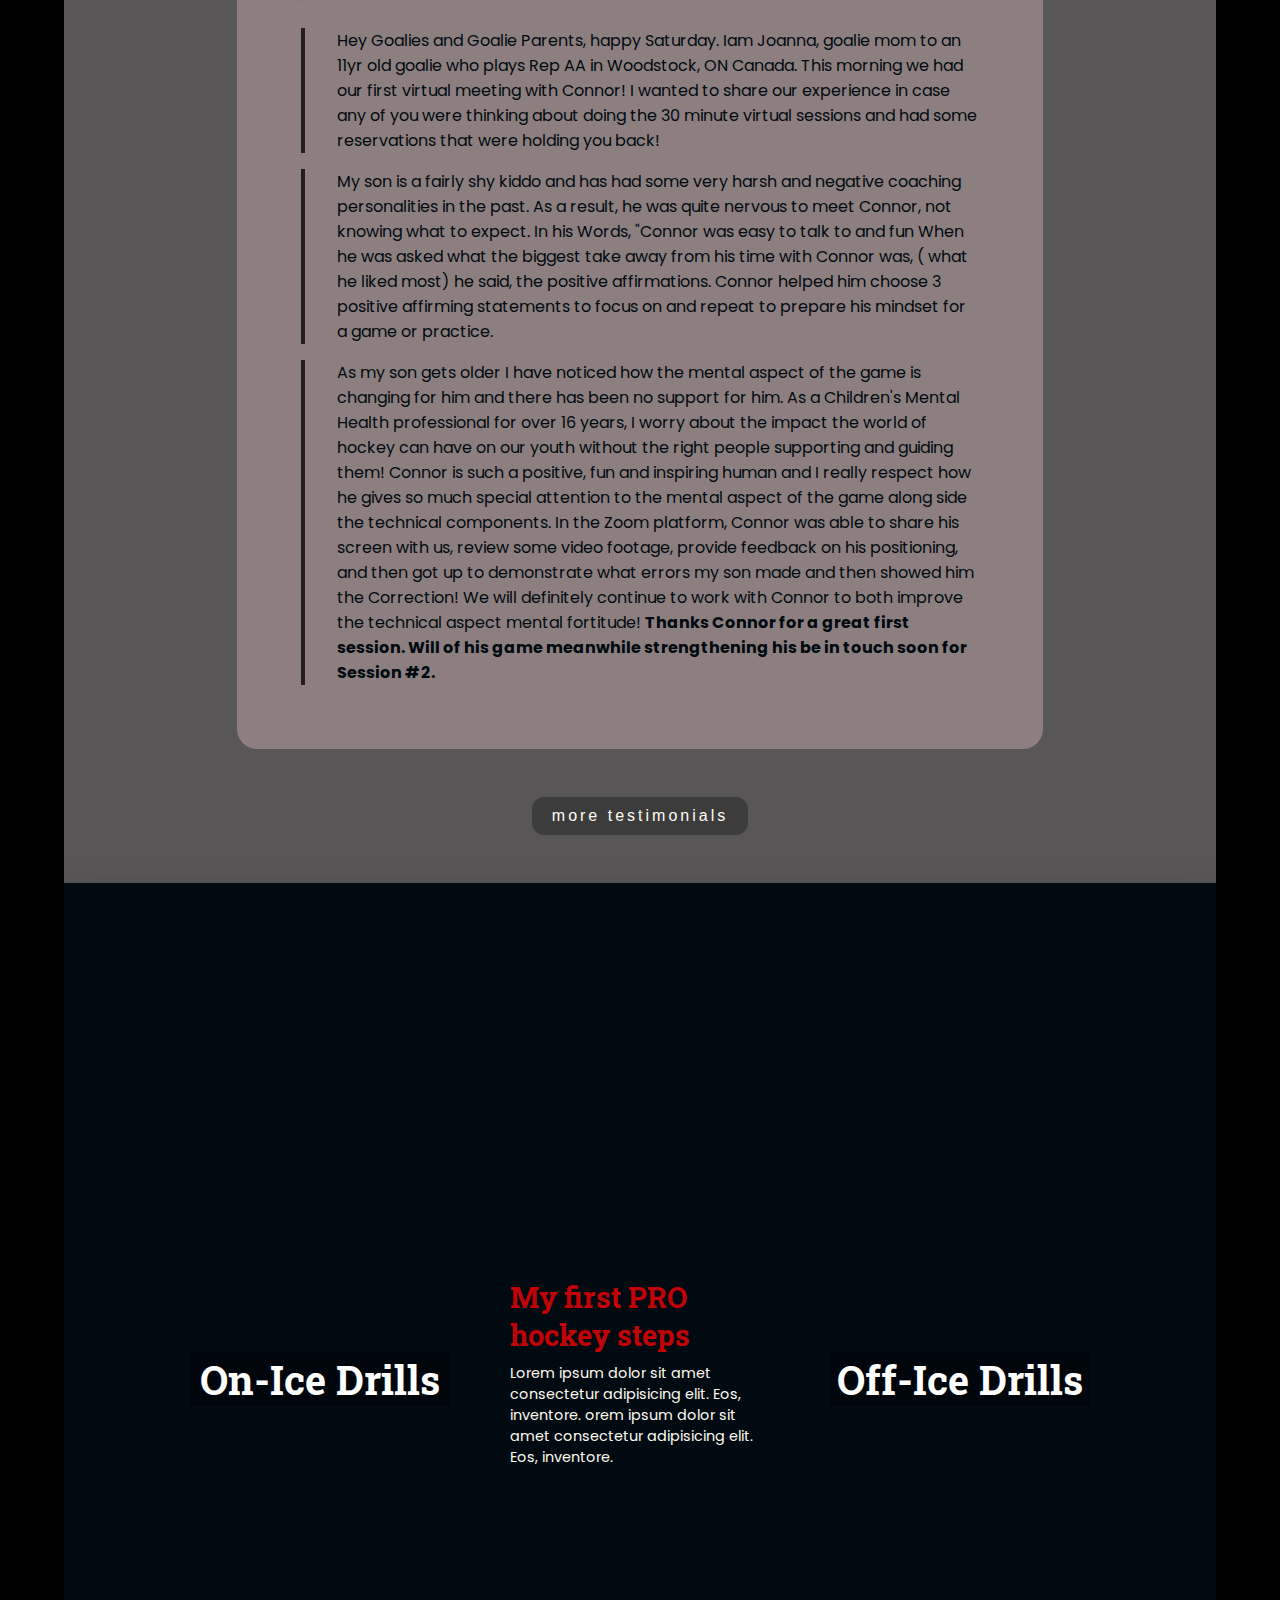
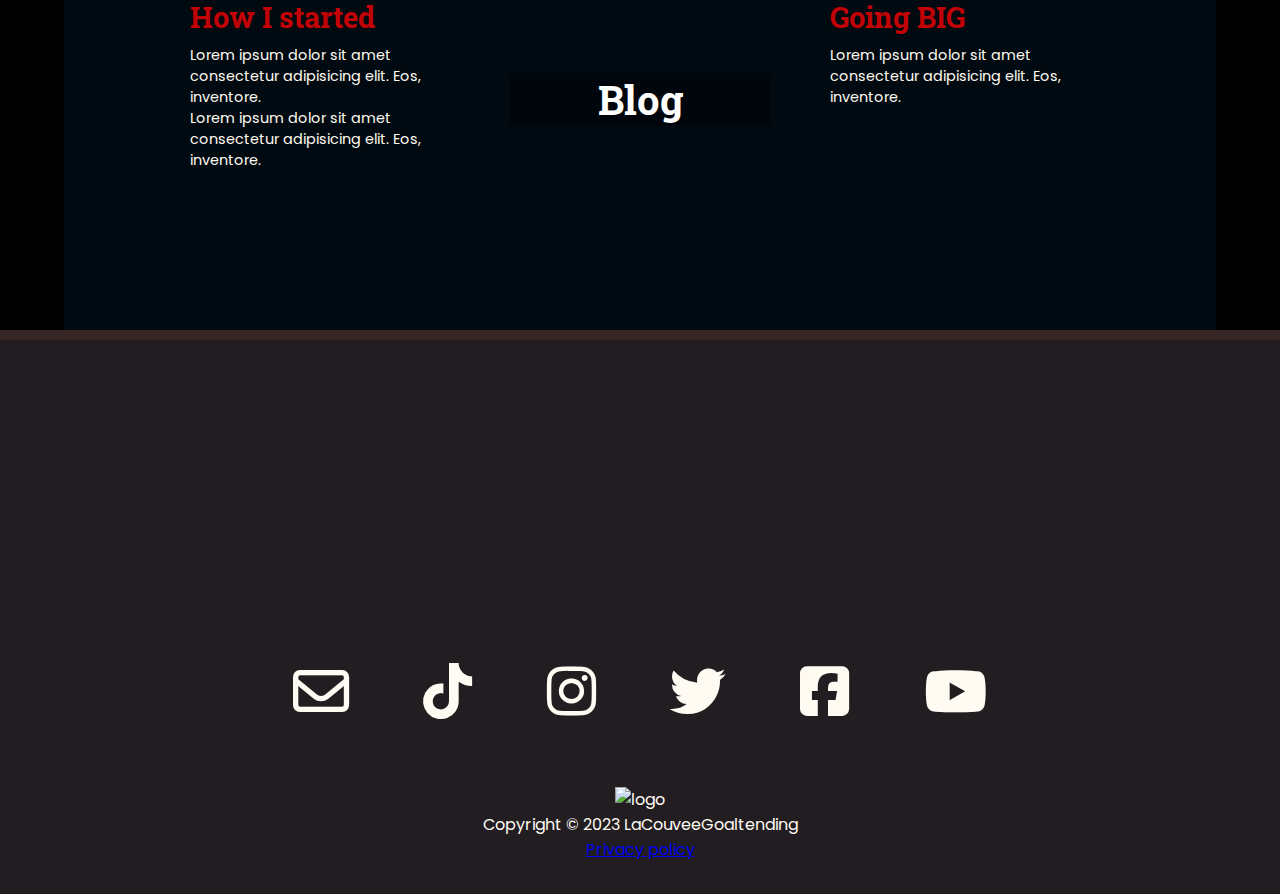
==== commit 0623a8b1: "Add files via upload" ====
--- a/index.html
+++ b/index.html
@@ -25,6 +25,7 @@
 <link rel="preconnect" href="https://fonts.gstatic.com" crossorigin>
 <link href="https://fonts.googleapis.com/css2?family=Lilita+One&family=Oswald:wght@700&display=swap" rel="stylesheet">
 <link rel="stylesheet" type="text/css" href="http://yui.yahooapis.com/3.18.1/build/cssreset/cssreset-min.css">
+<link rel="icon" href="https://lh3.googleusercontent.com/pw/AIL4fc8mH8Ma3jjH7KRiQeqWtnuALRgCQ0fWieO57liO81Oate8yIuKtKF8rELVurdDFwI1bM2azbGpEnUeRVWbvZ8x6gmnJho7X6aALeoalZMpPTUg13-M=w2400">
 </head>
 
 <body>
@@ -43,7 +44,7 @@
             <li><a href="#services">Services</a></li>
           </div>
           <div class="li-right">
-            <li><a href="#blog">Blog</a></li>
+            <li><a href="#blog">Resources</a></li>
             <li class="contact-me-li"><a class="a-red" href="#contact">CONTACT ME</a></li>
           </div>
           </ul>
@@ -255,37 +256,45 @@
 
       <div id="blog" class="container-4">
         <div class="blog__content" data-aos="zoom-in-up">
-          <h3>Blog</h3>
-          <h2>My latest articles</h2>
-          <p>You can read here, about my recent activity on either my blog or social media</p>
+          <h3>Resources</h3>
+          <h2>Free Resources</h2>
+          <p>Everything you find here is for FREE, go ahead! Have a look!</p>
         </div>
 
         <div class="grid">
           <div class="grid__item grid__item-1 anchor button-grow">
-            <h1>My Blog</h1>
+            <a href="FreeOnIce.html">
+              <h1>On-Ice Drills</h1>
+            </a>
           </div>
           <div class="grid__item grid__item-2 anchor button-grow">
             <h3>02 . 01 . 2023</h3>
-            <h1>Lorem, ipsum dolor.</h1>
+            <h1>My first PRO hockey steps</h1>
             <p>Lorem ipsum dolor sit amet consectetur adipisicing elit. Eos, inventore.
               orem ipsum dolor sit amet consectetur adipisicing elit. Eos, inventore.
             </p>
           </div>
           <div class="grid__item grid__item-3 anchor button-grow">
-            <h1>Lorem, ipsum</h1>
+            <a href="FreeOffIce.html">
+              <h1>Off-Ice Drills</h1>
+            </a>
           </div>
           <div class="grid__item grid__item-4 anchor button-grow">
             <h3>02 . 01 . 2023</h3>
-            <h1>Lorem ipsum.</h1>
+            <h1>How I started</h1>
             <p>Lorem ipsum dolor sit amet consectetur adipisicing elit. Eos, inventore.</p>
             <p>Lorem ipsum dolor sit amet consectetur adipisicing elit. Eos, inventore.</p>
           </div>
           <div class="grid__item grid__item-5 anchor button-grow">
-            <h1>Lorem, ipsum dolor.</h1>
+            <a href="full-bleed-blog.html">
+              <h1>Blog</h1>
+            </a>
           </div>
           <div class="grid__item grid__item-6 anchor button-grow">
             <h3>02 . 01 . 2023</h3>
-            <h1>Lorem, ipsum dolor.</h1>
+            
+              <h1>Going BIG</h1>
+            
             <p>Lorem ipsum dolor sit amet consectetur adipisicing elit. Eos, inventore.</p>
             
           </div>
--- a/index.css
+++ b/index.css
@@ -131,7 +131,8 @@
   color: var(--white);
   font-weight: 500;
   transition: color 0.3s ease-in-out;
-  font-size: 1.6rem;
+  font-size: 1.5rem;
+  text-align: center;
 }
 
 .menu-items .a-red {
@@ -165,13 +166,12 @@
 }
 
 .logo-img {
-  /* order: 1; */
   width: 8rem;
   aspect-ratio: 1;
   position: absolute;
 
   top: -10%;
-  right: 43%;
+  right: 45%;
 }
 
 
@@ -472,7 +472,7 @@
 
 .button-grow:hover {
   transform: scale(1.1);
-  color: var(--carmine);
+  
 }
 
 .anchor-1 {
@@ -722,6 +722,13 @@
   margin: .3em 0;
 }
 
+.grid__item-1 h1,
+.grid__item-3 h1,
+.grid__item-5 h1{
+  font-size: 2.5rem;
+  background-color: rgba(0, 0, 0, 0.3);
+}
+
 .grid__item h3 {
   font-weight: 300;
   font-size: small;
@@ -777,8 +784,15 @@
   background-size: cover;
   background-repeat: no-repeat;
   color: white;
-  justify-content: end;
+  justify-content: center;
   text-align: center;
+}
+
+.grid__item-5 a,
+.grid__item-3 a,
+.grid__item-1 a {
+  text-decoration: none;
+  color: white;
 }
 
 .grid__item-6 {
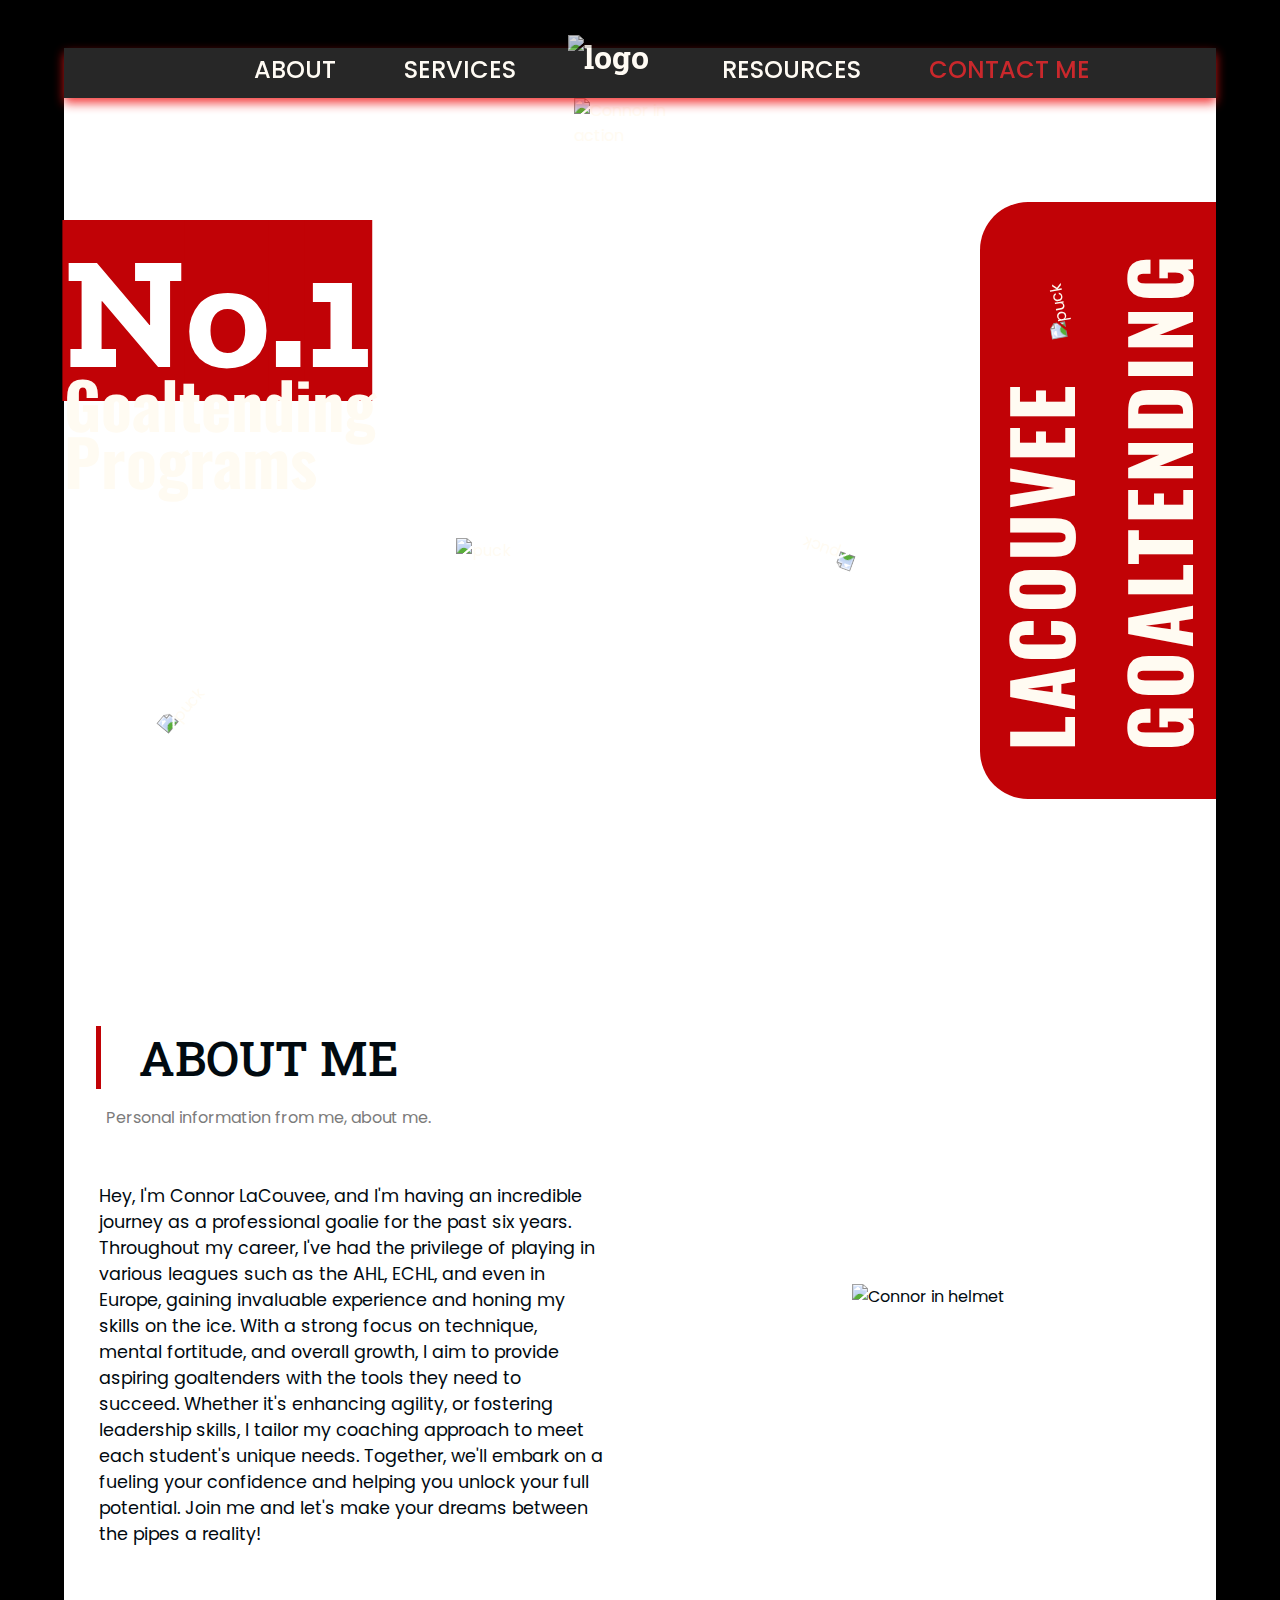
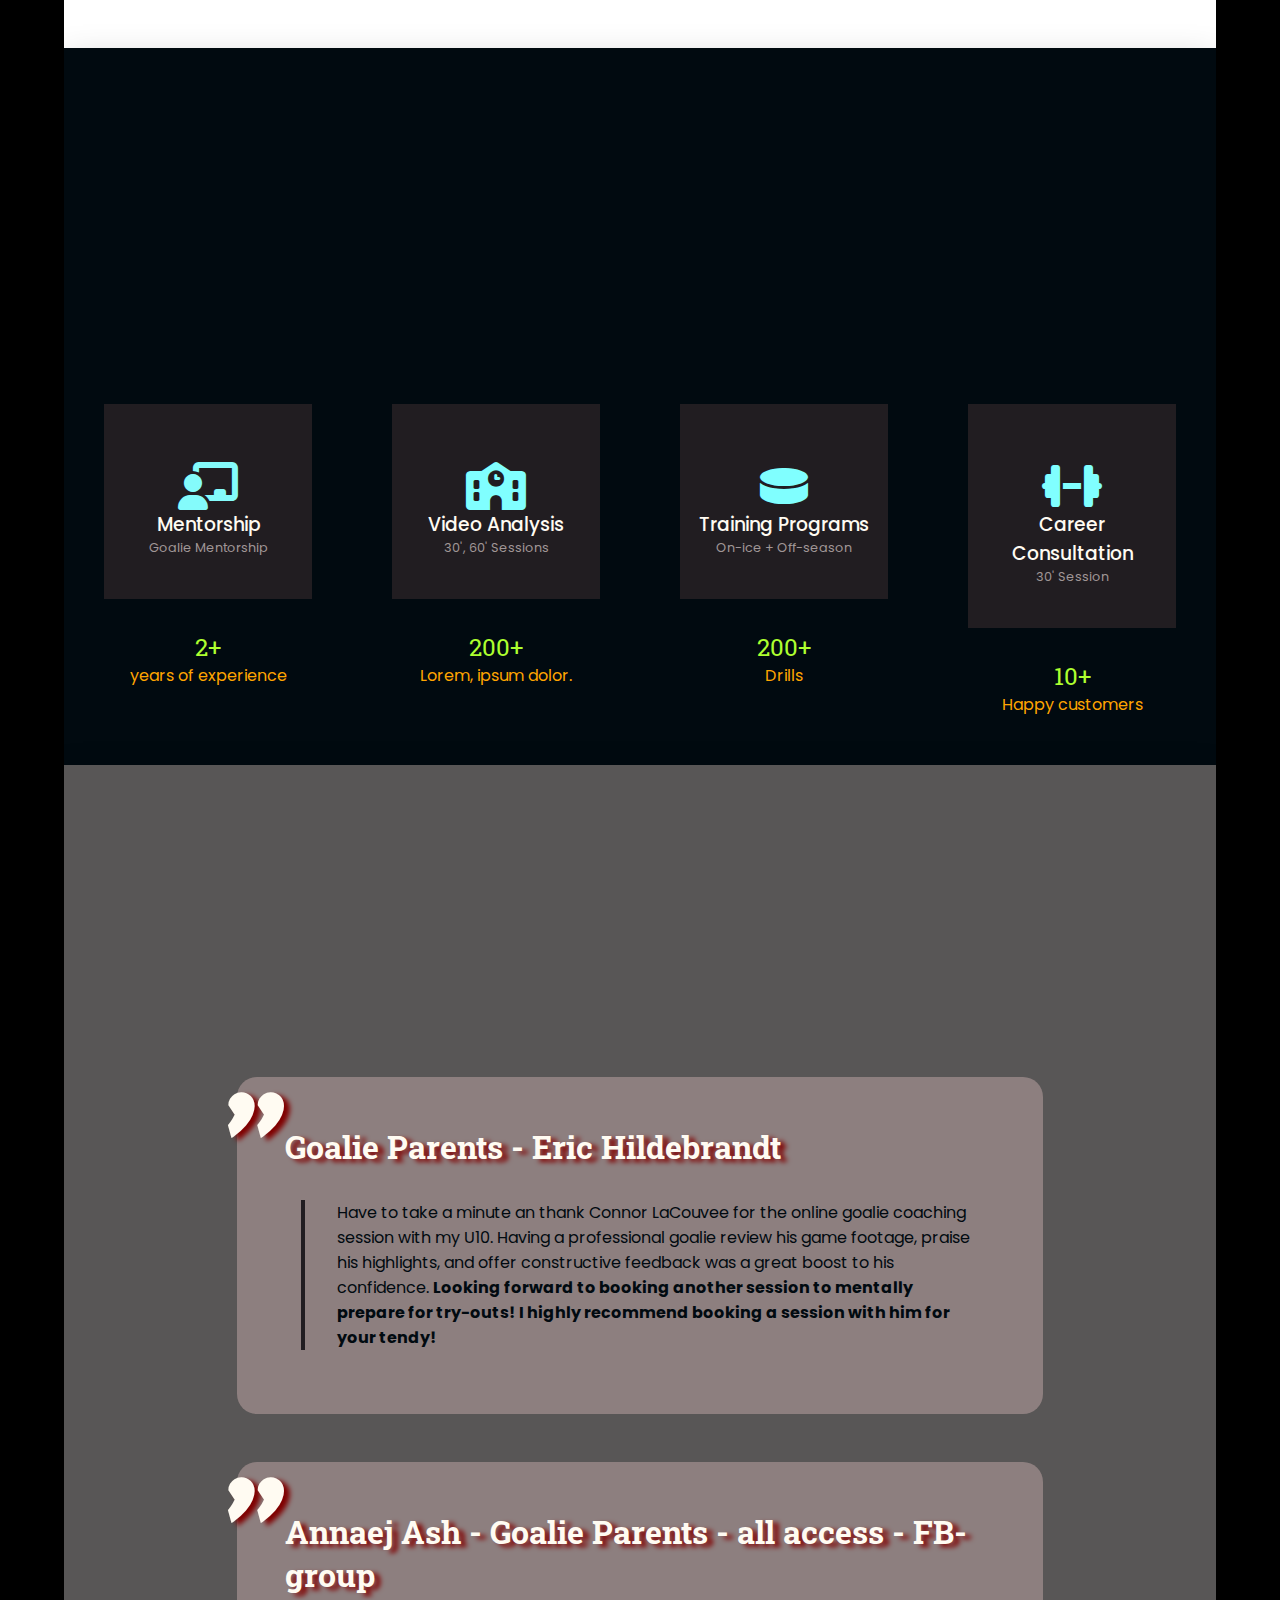
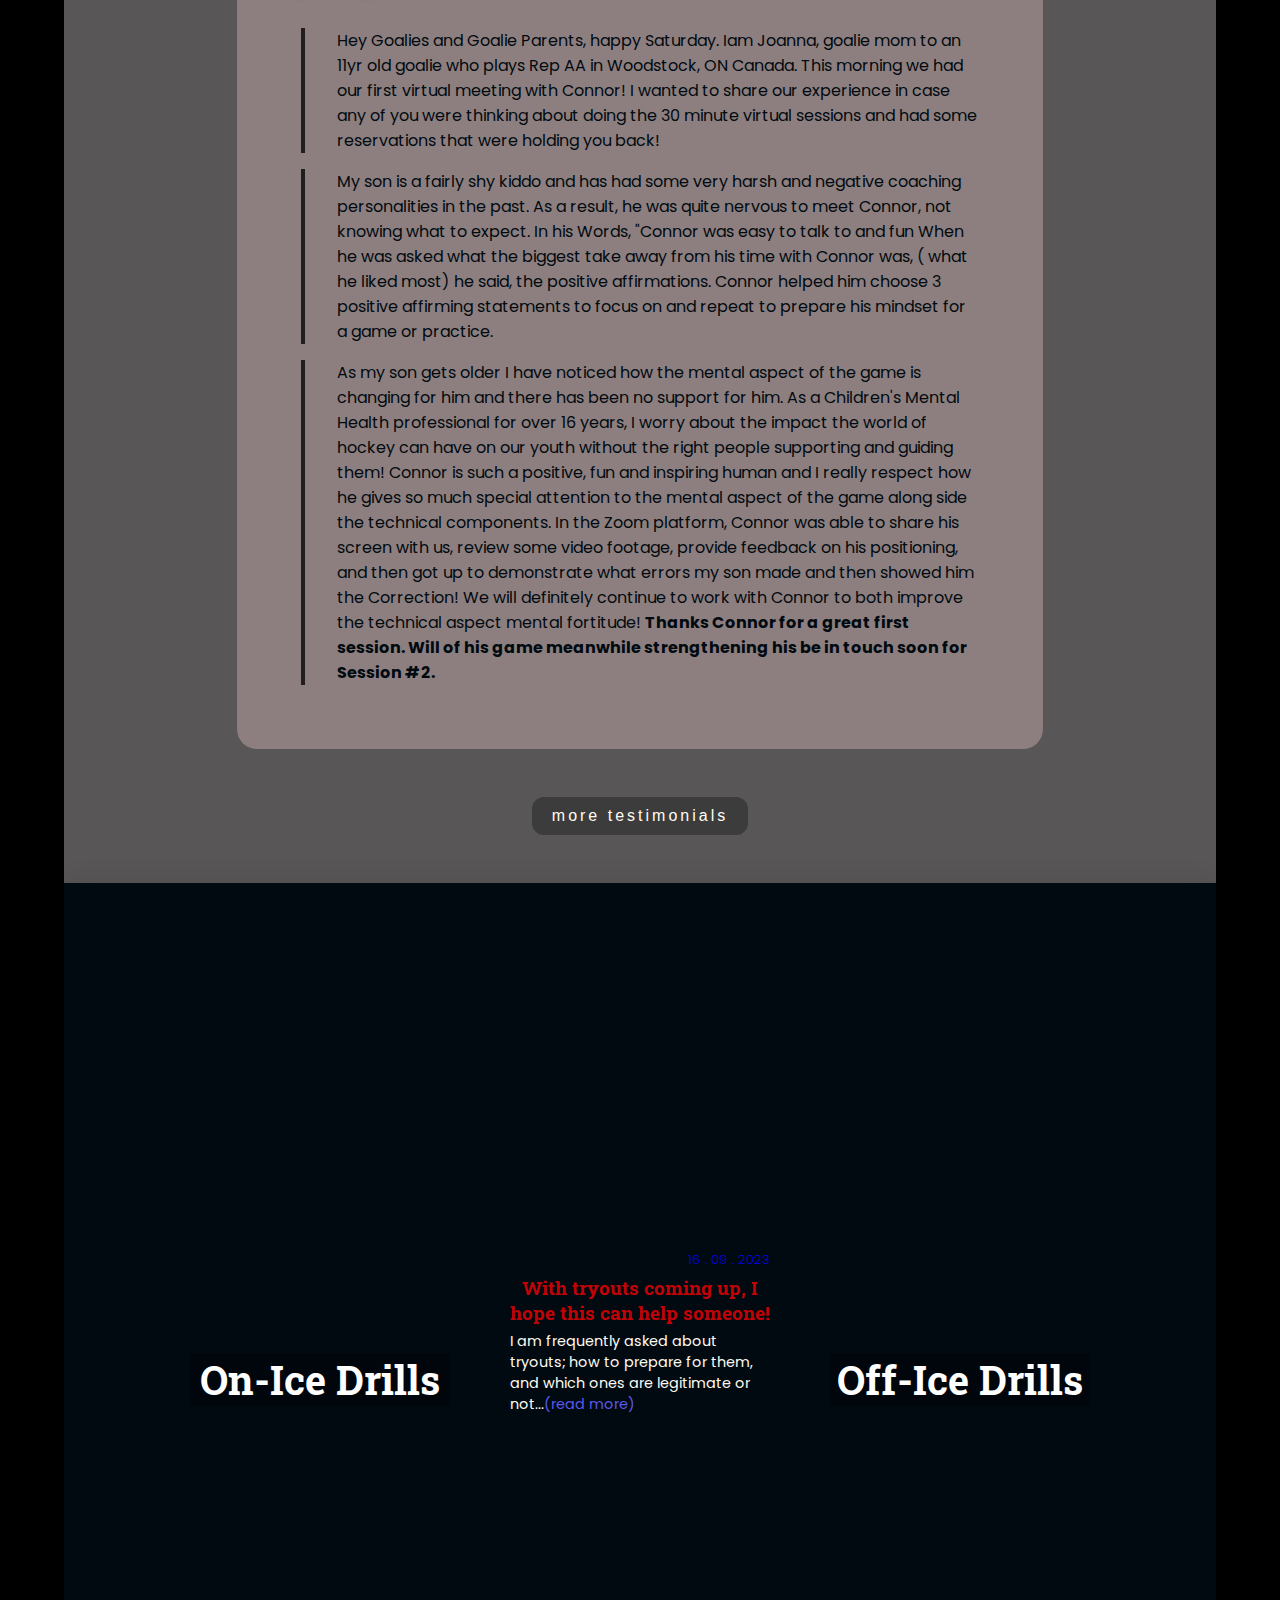
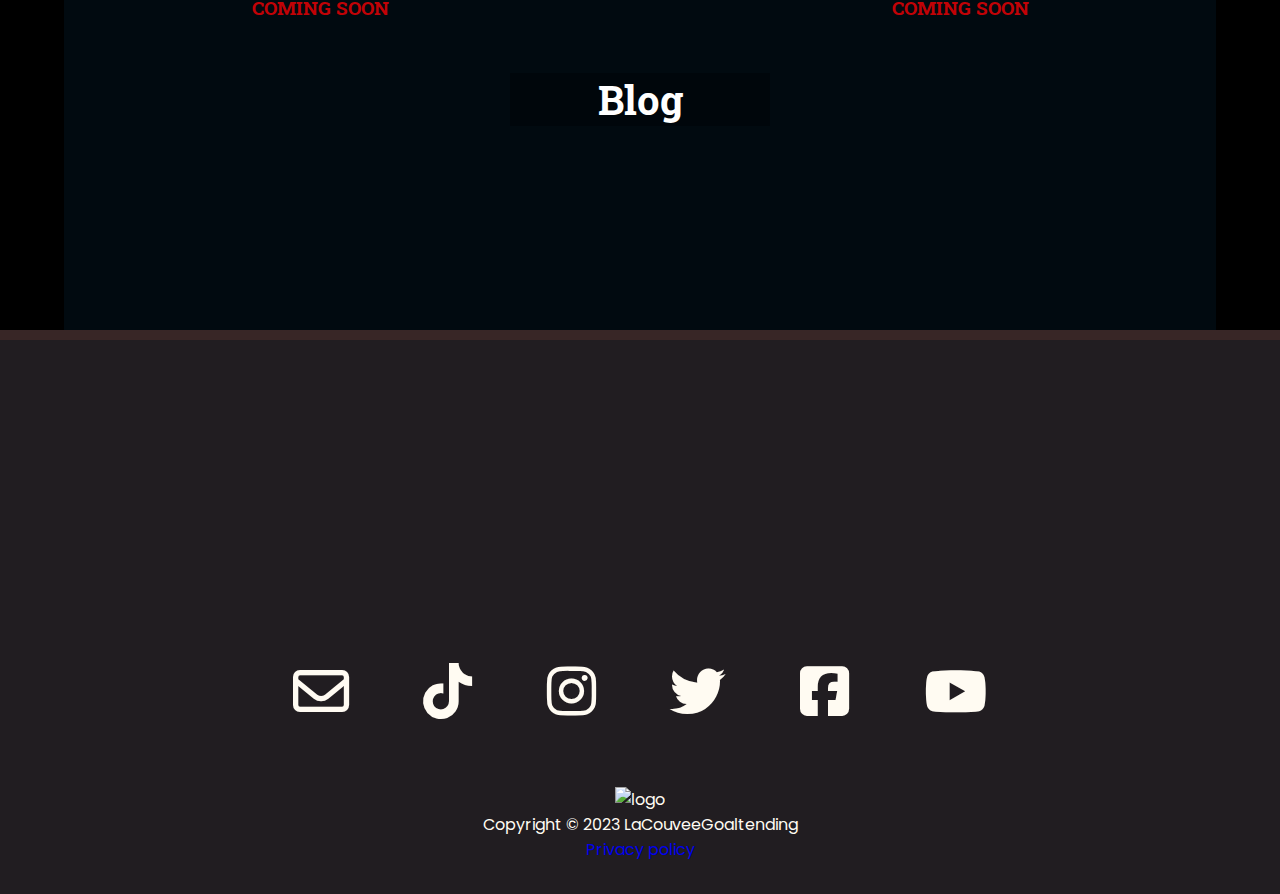
==== commit c60835b1: "Add files via upload" ====
--- a/index.html
+++ b/index.html
@@ -40,12 +40,12 @@
           </div>
           <ul class="menu-items">
           <div class="li-left">
-            <li><a href="#about">About</a></li>
-            <li><a href="#services">Services</a></li>
+            <li><a href="#about" class="hover-animation">About</a></li>
+            <li><a href="#services" class="hover-animation">Services</a></li>
           </div>
           <div class="li-right">
-            <li><a href="#blog">Resources</a></li>
-            <li class="contact-me-li"><a class="a-red" href="#contact">CONTACT ME</a></li>
+            <li><a href="#blog" class="hover-animation">Resources</a></li>
+            <li class="contact-me-li"><a class="a-red hover-animation" href="#contact">CONTACT ME</a></li>
           </div>
           </ul>
           
@@ -64,7 +64,7 @@
                 <img src="https://lh3.googleusercontent.com/pw/AIL4fc8ag5xX_MRibai_lP8Orki8tMJ5nL4g-sjX7wOwDlmsHVmAUViT686MXUf1E1UvPxzMzKfb4_PyJsGv4dsaESzMJHpFmhb8yKn_XFLL7wDaFOaEM38=w2400" alt="Connor in action">
               </div>
 
-               <div class="right-side-panel" data-aos="fade-left" data-aos-duration="1000">
+               <div class="right-side-panel" data-aos="fade-left" data-aos-duration=6000">
                  <span  class="right-side-span animate__backInRight">
                   <p>goaltending</p>
                   <p>lacouvee</p>
@@ -72,23 +72,23 @@
                </div>
 
                <div class="left-side-panel" data-aos="fade-up"
-               data-aos-anchor-placement="left-bottom"  data-aos-delay="1000" data-aos-duration="1000">
+               data-aos-anchor-placement="left-bottom"  data-aos-delay="1000" data-aos-duration="600">
                 <span class="left-side-span">
                   <p class="big-p">No.1</p>
                   <p>Goaltending<br>Programs</p>
                 </span>
                </div>
 
-               <div class="puck-sprite-1" data-aos="fade-down-right" data-aos-duration="1000">
+               <div class="puck-sprite-1" data-aos="fade-down-right" data-aos-duration="600">
                 <img src="https://lh3.googleusercontent.com/pw/AIL4fc_CPnxD6_QmBvOciXjOPdjGZTdBCPEDDOcrgKGZkGD476Y7LX36K5GAaC-fhZRiB_KFVjmgRRCL_qR0oz7Ke-Cj96x1R6FSbdAkPLn72YanFjfL0wE=w2400" alt="puck">
                </div>
-               <div class="puck-sprite-2" data-aos="fade-up-left" data-aos-delay="400" data-aos-duration="1000">
+               <div class="puck-sprite-2" data-aos="fade-up-left" data-aos-delay="400" data-aos-duration="600">
                 <img src="https://lh3.googleusercontent.com/pw/AIL4fc_CPnxD6_QmBvOciXjOPdjGZTdBCPEDDOcrgKGZkGD476Y7LX36K5GAaC-fhZRiB_KFVjmgRRCL_qR0oz7Ke-Cj96x1R6FSbdAkPLn72YanFjfL0wE=w2400" alt="puck">
                </div>
-               <div class="puck-sprite-3" data-aos="fade-left" data-aos-delay="900" data-aos-duration="1000">
+               <div class="puck-sprite-3" data-aos="fade-left" data-aos-delay="200" data-aos-duration="600">
                 <img src="https://lh3.googleusercontent.com/pw/AIL4fc_CPnxD6_QmBvOciXjOPdjGZTdBCPEDDOcrgKGZkGD476Y7LX36K5GAaC-fhZRiB_KFVjmgRRCL_qR0oz7Ke-Cj96x1R6FSbdAkPLn72YanFjfL0wE=w2400" alt="puck">
                </div>
-               <div class="puck-sprite-4" data-aos="fade-up-right" data-aos-delay="700" data-aos-duration="1000">
+               <div class="puck-sprite-4" data-aos="fade-up-right" data-aos-delay="700" data-aos-duration="600">
                 <img src="https://lh3.googleusercontent.com/pw/AIL4fc_CPnxD6_QmBvOciXjOPdjGZTdBCPEDDOcrgKGZkGD476Y7LX36K5GAaC-fhZRiB_KFVjmgRRCL_qR0oz7Ke-Cj96x1R6FSbdAkPLn72YanFjfL0wE=w2400" alt="puck">
                </div>
             </div>
@@ -268,11 +268,12 @@
             </a>
           </div>
           <div class="grid__item grid__item-2 anchor button-grow">
-            <h3>02 . 01 . 2023</h3>
-            <h1>My first PRO hockey steps</h1>
-            <p>Lorem ipsum dolor sit amet consectetur adipisicing elit. Eos, inventore.
-              orem ipsum dolor sit amet consectetur adipisicing elit. Eos, inventore.
-            </p>
+            <a href="blog.html" class="blog-post">
+              <h3>16 . 09 . 2023</h3>
+              <h1>With tryouts coming up, I hope this can help someone! </h1>
+              <p>I am frequently asked about tryouts; how to prepare for them, and which ones are legitimate or not...<span class="read-more">(read more)</span>
+              </p>
+            </a>
           </div>
           <div class="grid__item grid__item-3 anchor button-grow">
             <a href="FreeOffIce.html">
@@ -281,9 +282,8 @@
           </div>
           <div class="grid__item grid__item-4 anchor button-grow">
             <h3>02 . 01 . 2023</h3>
-            <h1>How I started</h1>
-            <p>Lorem ipsum dolor sit amet consectetur adipisicing elit. Eos, inventore.</p>
-            <p>Lorem ipsum dolor sit amet consectetur adipisicing elit. Eos, inventore.</p>
+            <h1>COMING SOON</h1>
+            <p></p>
           </div>
           <div class="grid__item grid__item-5 anchor button-grow">
             <a href="full-bleed-blog.html">
@@ -293,9 +293,9 @@
           <div class="grid__item grid__item-6 anchor button-grow">
             <h3>02 . 01 . 2023</h3>
             
-              <h1>Going BIG</h1>
+              <h1>COMING SOON</h1>
             
-            <p>Lorem ipsum dolor sit amet consectetur adipisicing elit. Eos, inventore.</p>
+            <p></p>
             
           </div>
         </div>
@@ -355,7 +355,7 @@
     <script src="https://unpkg.com/aos@next/dist/aos.js"></script>
     <script>
       AOS.init({
-        duration: 500,
+        duration: 300,
         once: true,
       });
     </script>
--- a/index.css
+++ b/index.css
@@ -133,6 +133,7 @@
   transition: color 0.3s ease-in-out;
   font-size: 1.5rem;
   text-align: center;
+
 }
 
 .menu-items .a-red {
@@ -141,10 +142,33 @@
 }
 
 .menu-items a:hover {
-  color: #020202;
+  
   transition: color 0.3s ease-in-out;
-  background-color: #63e7cd;
-  border-radius: 10px;
+  
+}
+
+.hover-animation {
+  display: inline-block;
+  position: relative;
+  
+}
+
+.hover-animation::after {
+  content: '';
+  position: absolute;
+  width: 100%;
+  transform: scaleX(0);
+  height: 2px;
+  bottom: 0;
+  left: 0;
+  background-color: var(--red);
+  transform-origin: bottom right;
+  transition: transform 0.25s ease-out;
+}
+
+.hover-animation:hover::after {
+  transform: scaleX(1);
+  transform-origin: bottom left;
 }
 
 .menu-items > li {
@@ -720,6 +744,17 @@
 
 .grid__item h1 {
   margin: .3em 0;
+  text-align: center;
+  font-size: 1.2rem;
+}
+
+a {
+  text-decoration: none;
+}
+
+.read-more {
+  color: rgb(89, 89, 236);
+  cursor: pointer;
 }
 
 .grid__item-1 h1,
@@ -1188,7 +1223,7 @@
 
 @media (max-width: 500px) {
     html {
-        font-size: 65%;
+        font-size: 75%;
     }
 
     .menu-items a {
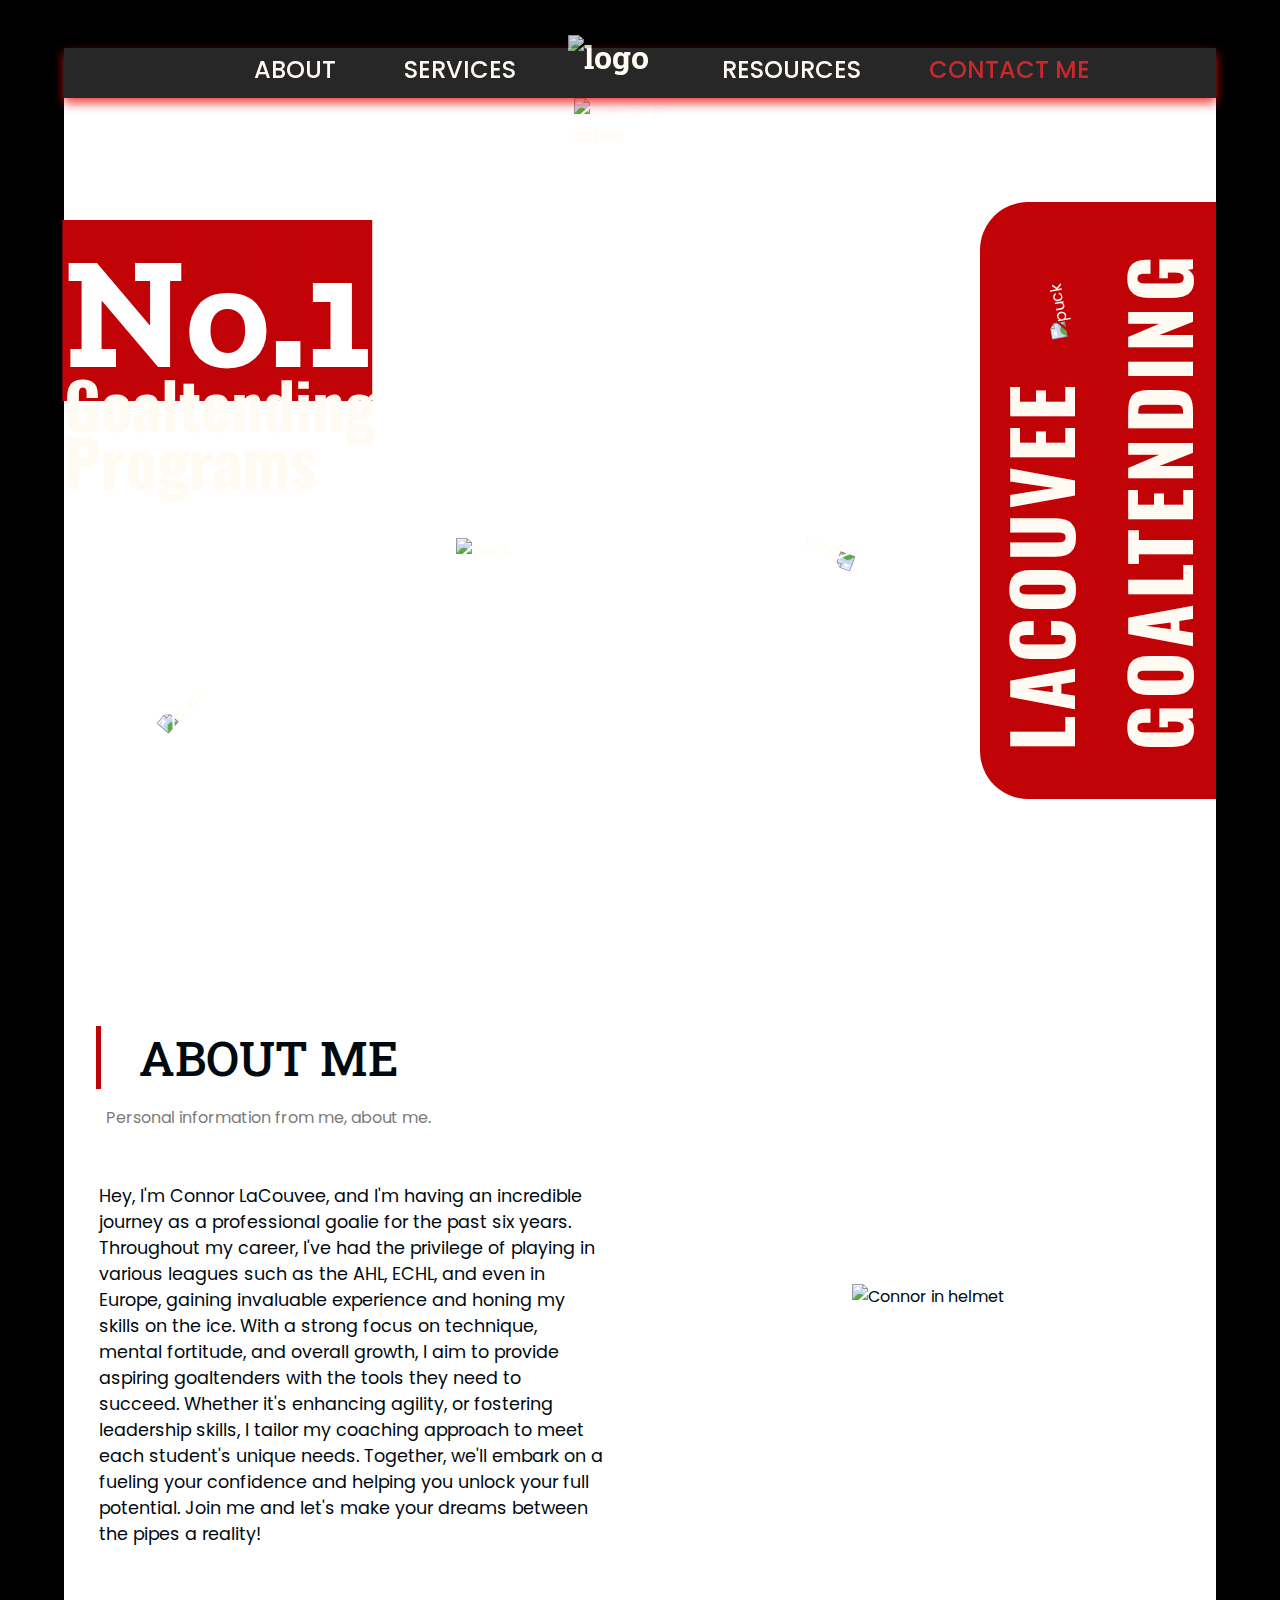
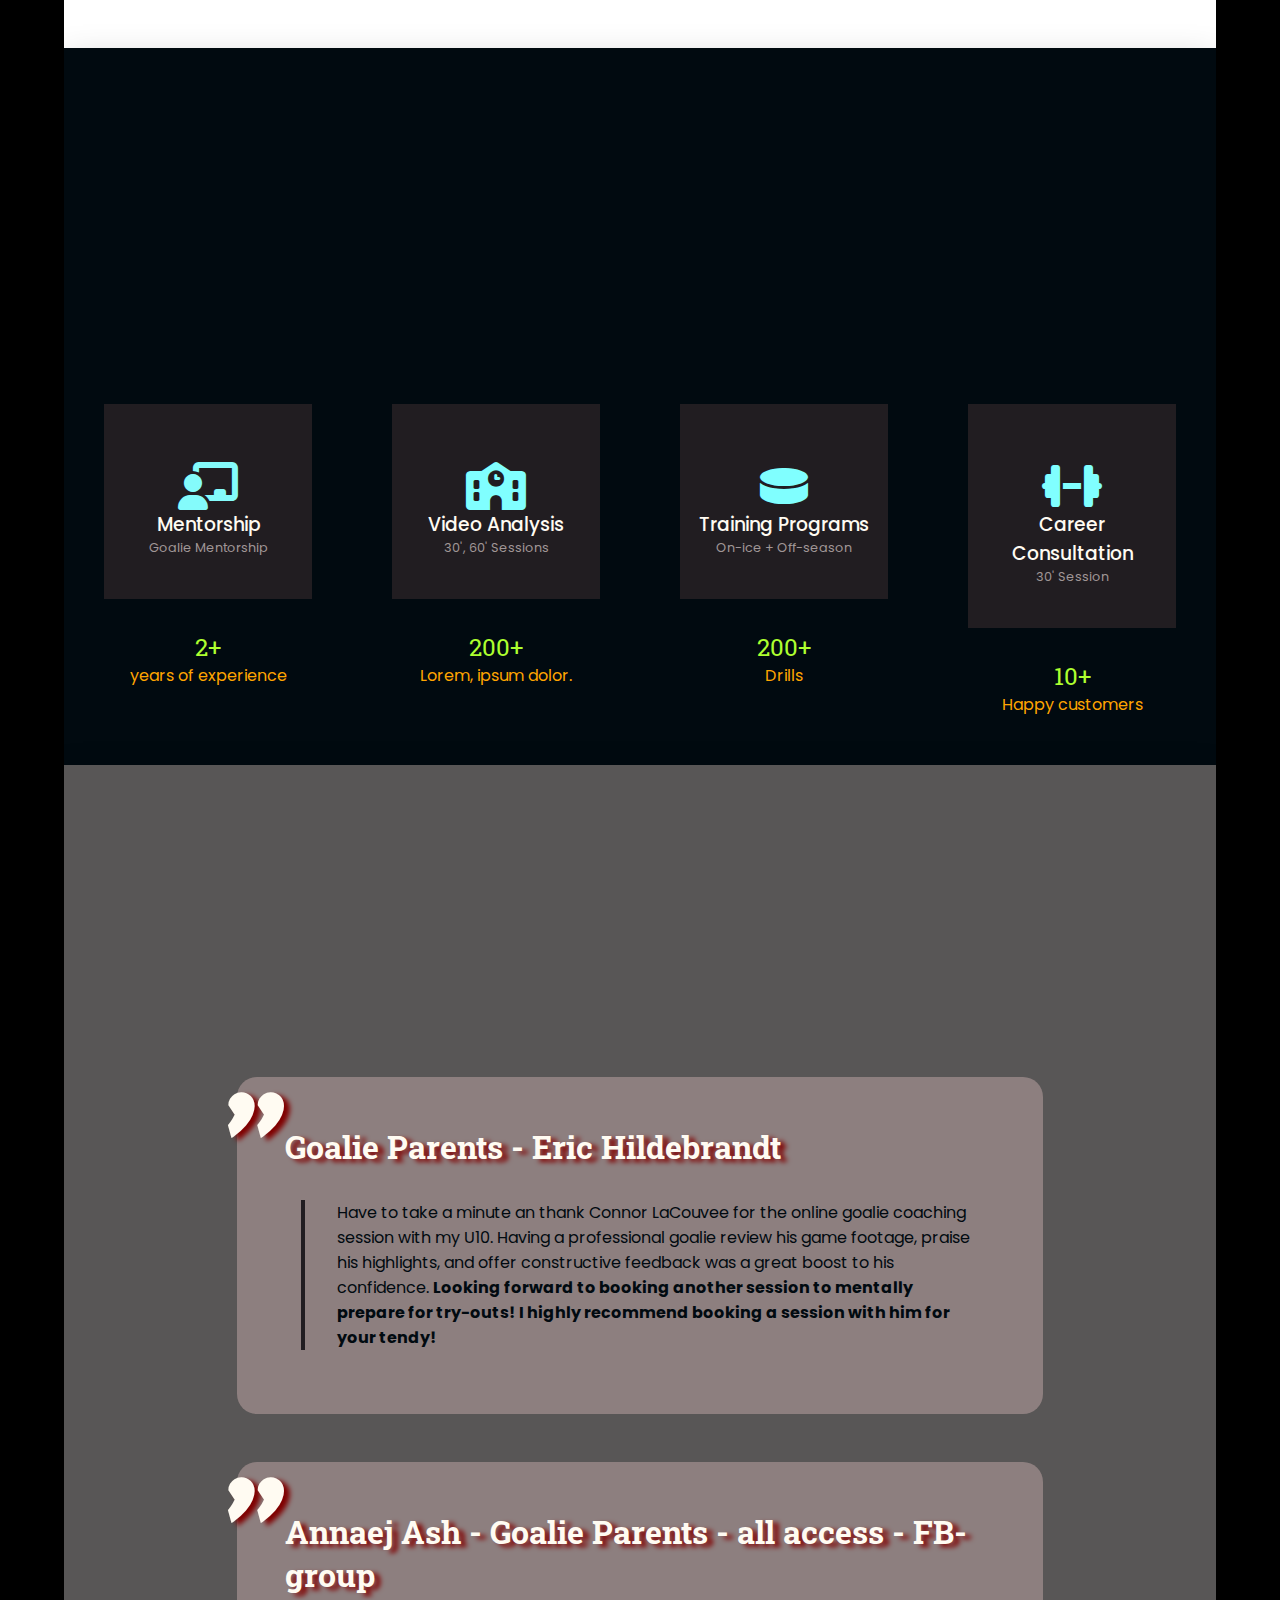
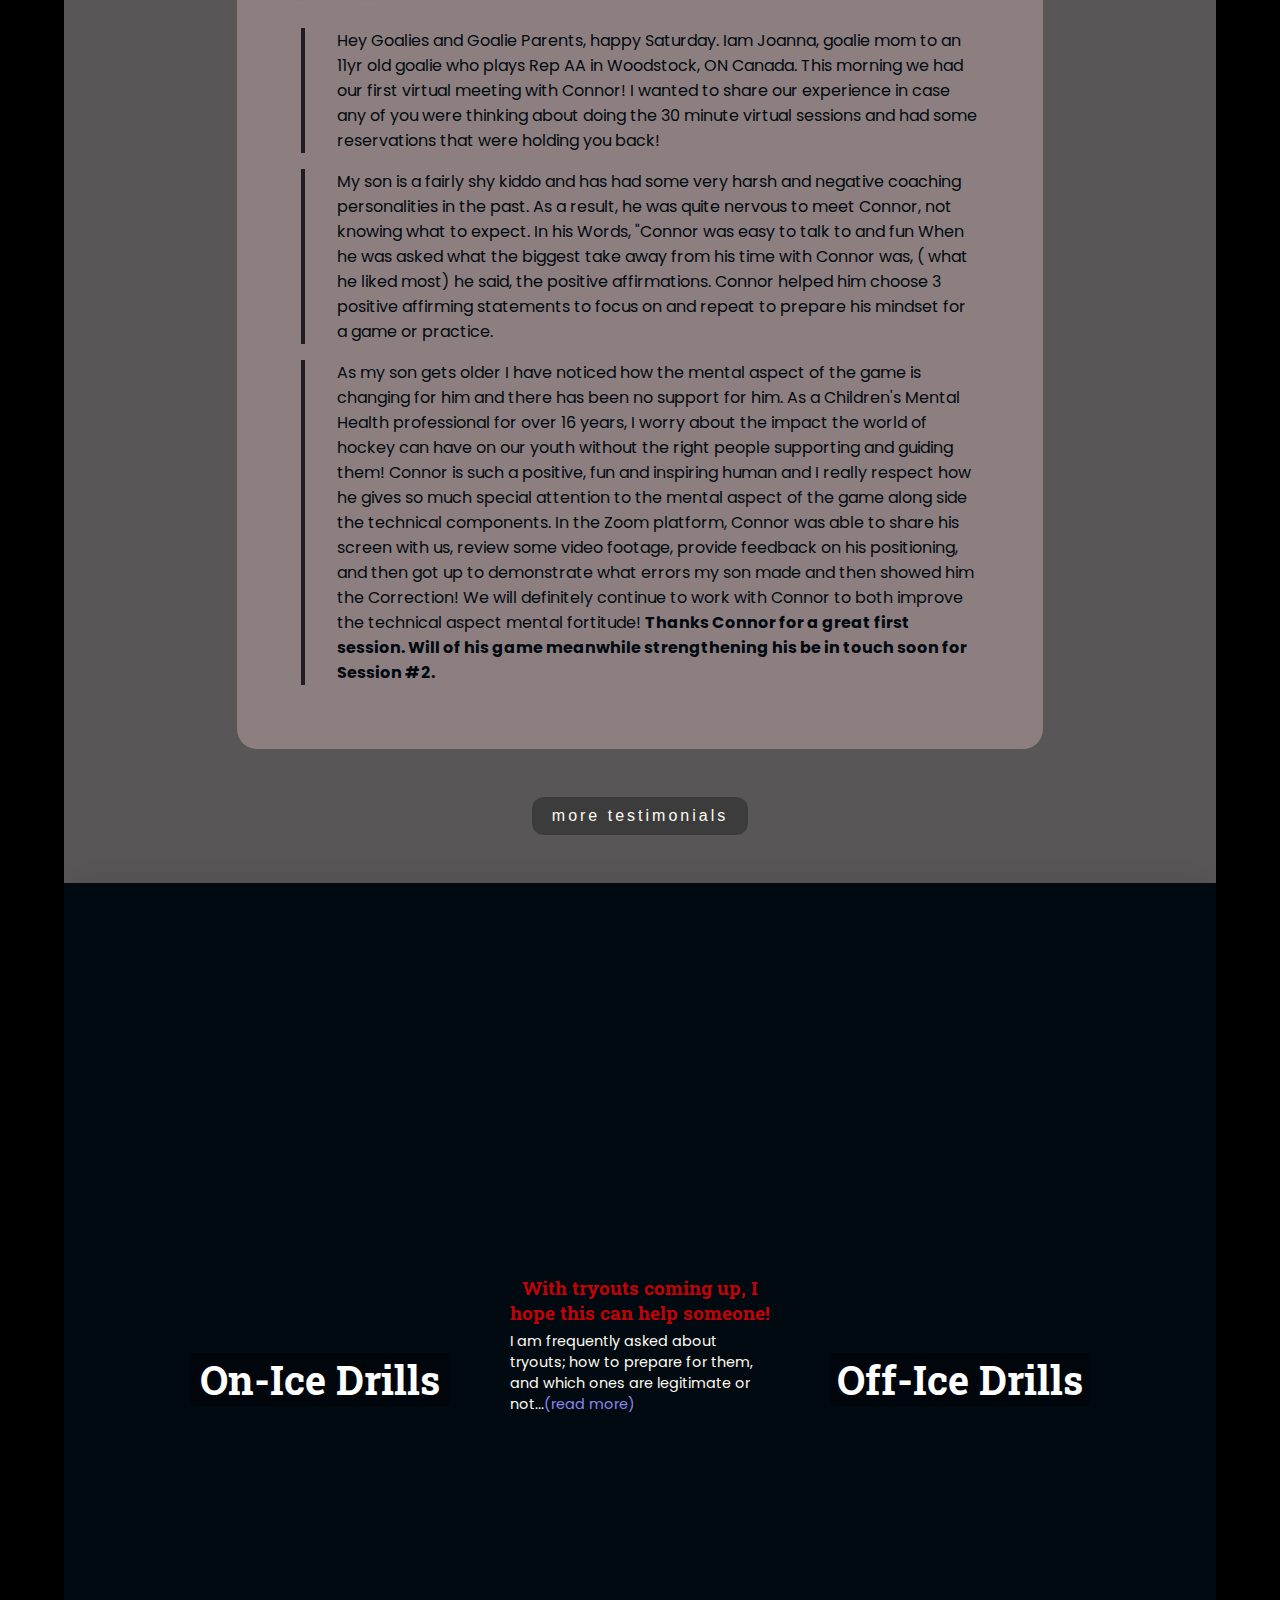
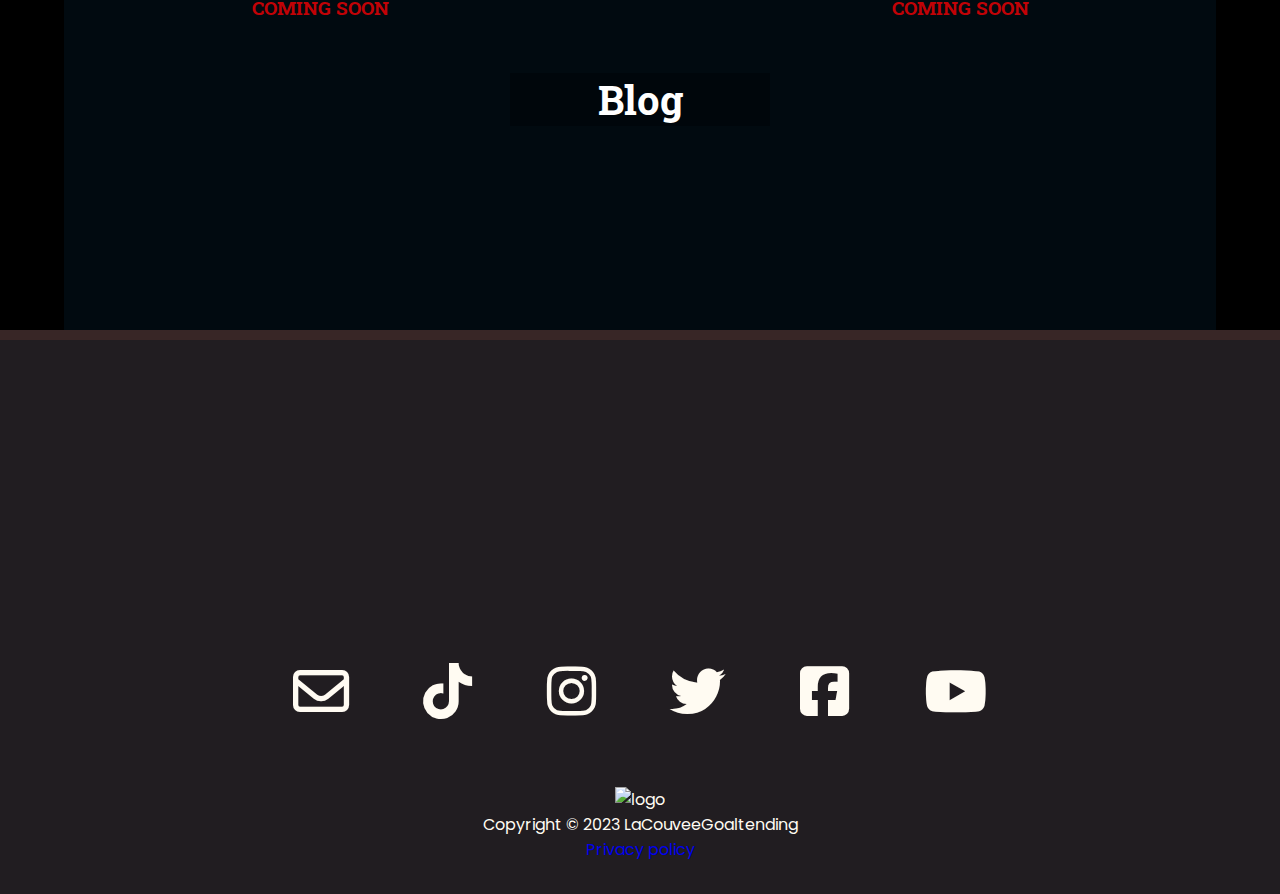
==== commit 440c4fc5: "Add files via upload" ====
--- a/index.html
+++ b/index.html
@@ -268,12 +268,12 @@
             </a>
           </div>
           <div class="grid__item grid__item-2 anchor button-grow">
-            <a href="blog.html" class="blog-post">
+            
               <h3>16 . 09 . 2023</h3>
               <h1>With tryouts coming up, I hope this can help someone! </h1>
-              <p>I am frequently asked about tryouts; how to prepare for them, and which ones are legitimate or not...<span class="read-more">(read more)</span>
+              <p>I am frequently asked about tryouts; how to prepare for them, and which ones are legitimate or not...<span class="read-more"><a href="blog.html">(read more)</a></span>
               </p>
-            </a>
+            
           </div>
           <div class="grid__item grid__item-3 anchor button-grow">
             <a href="FreeOffIce.html">
--- a/index.css
+++ b/index.css
@@ -752,8 +752,8 @@
   text-decoration: none;
 }
 
-.read-more {
-  color: rgb(89, 89, 236);
+.read-more a {
+  color: rgb(137, 137, 238);
   cursor: pointer;
 }
 
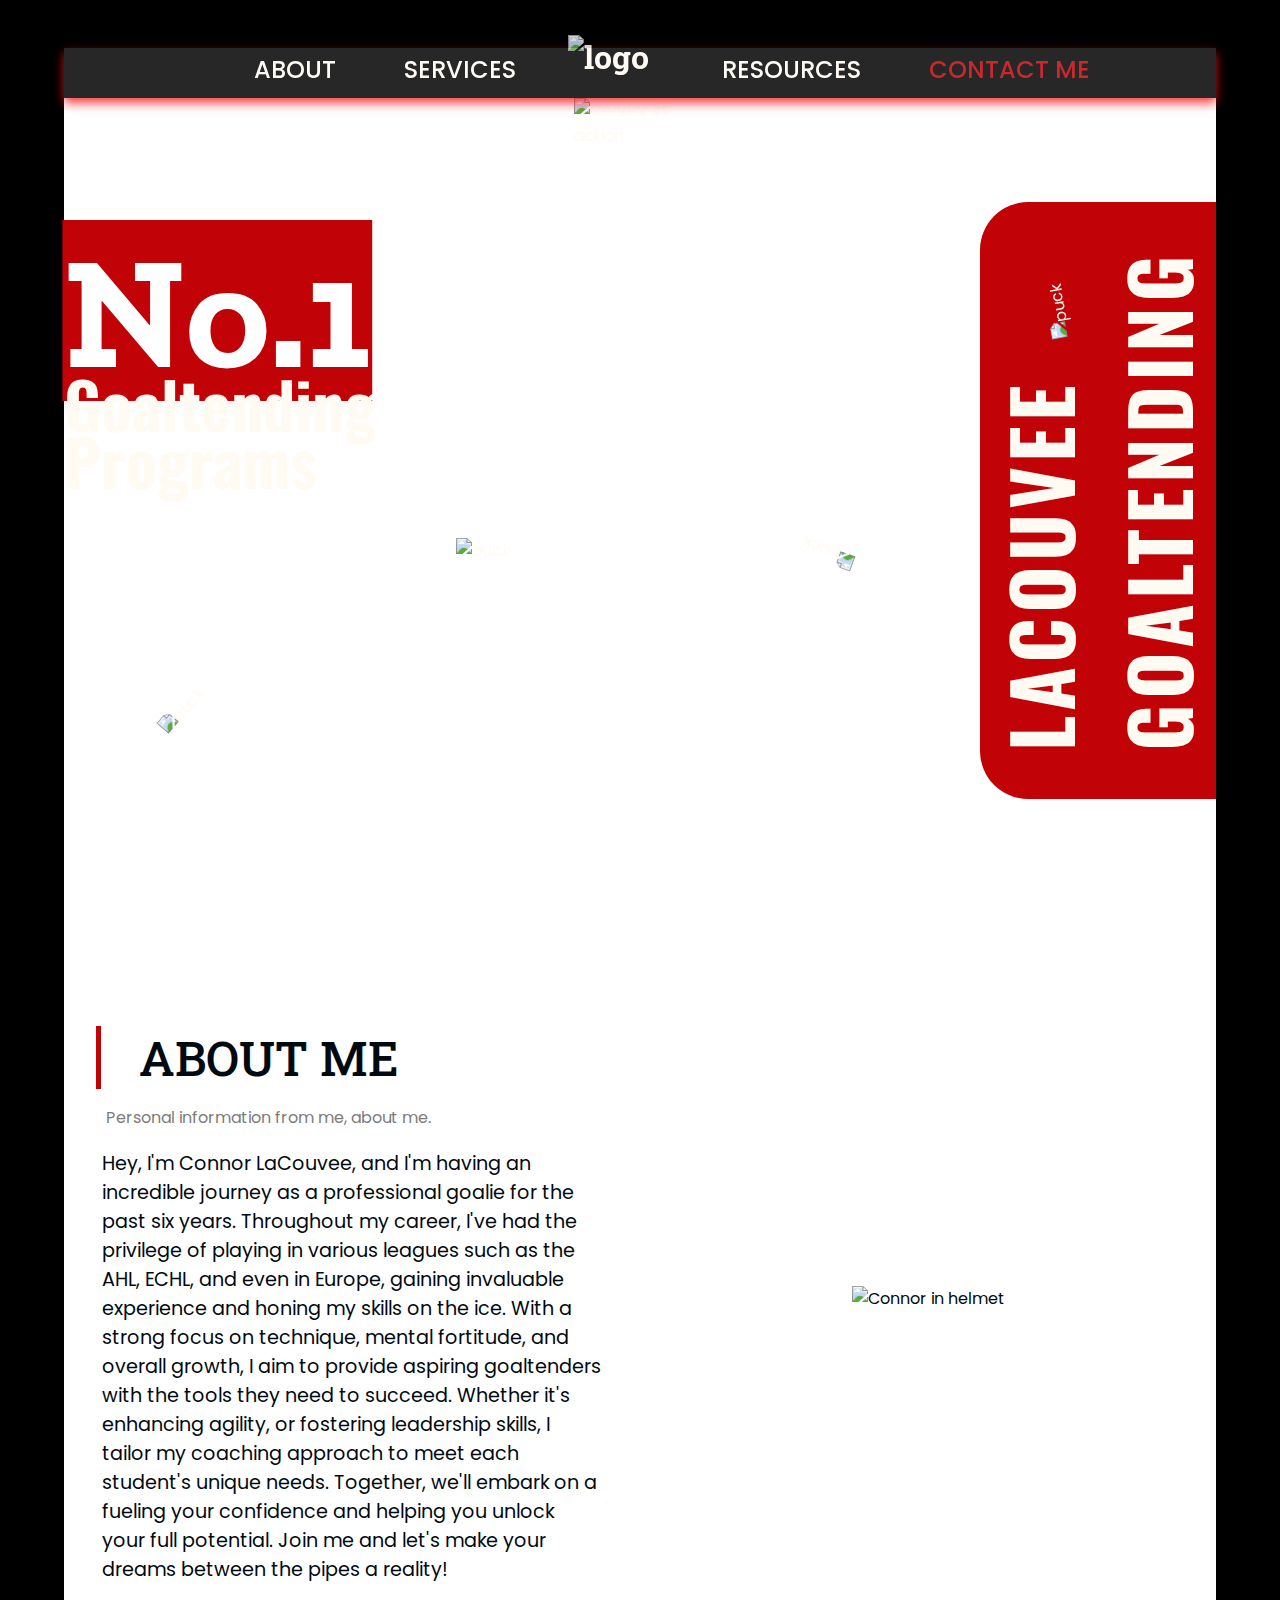
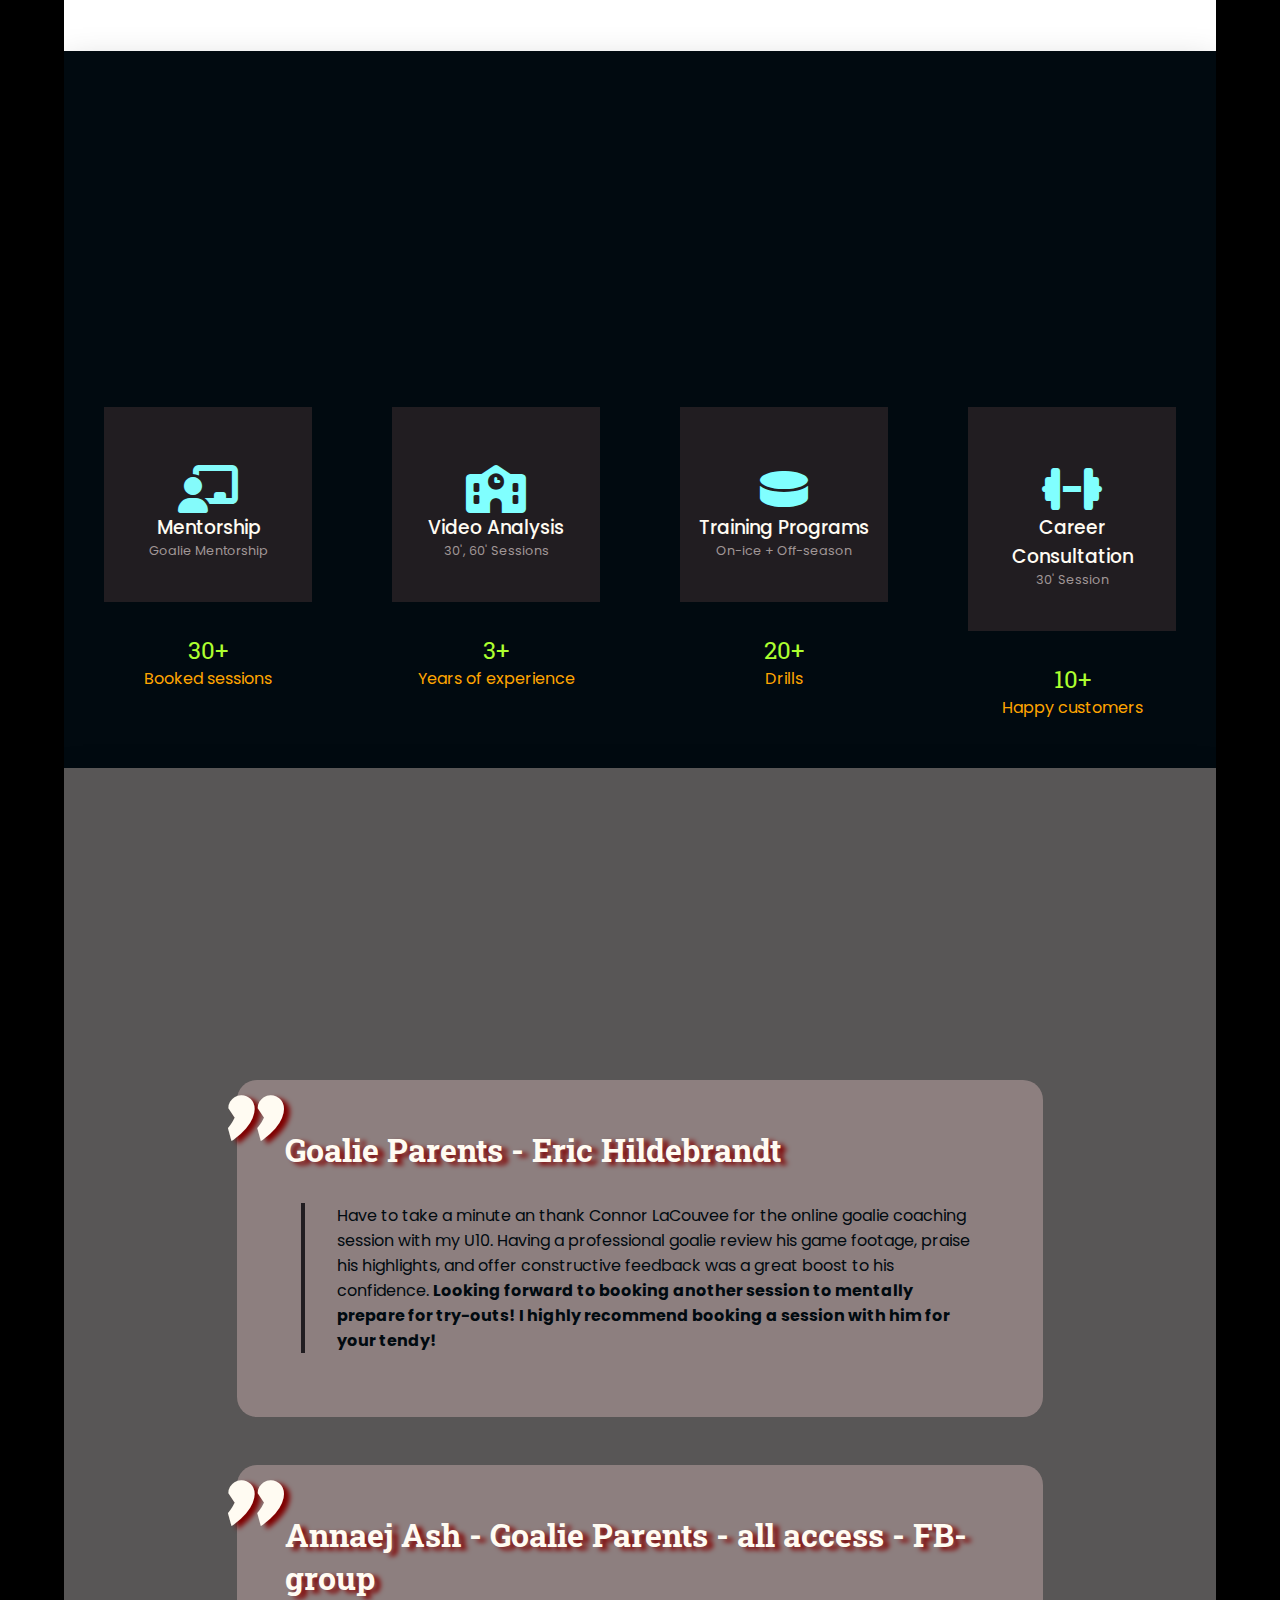
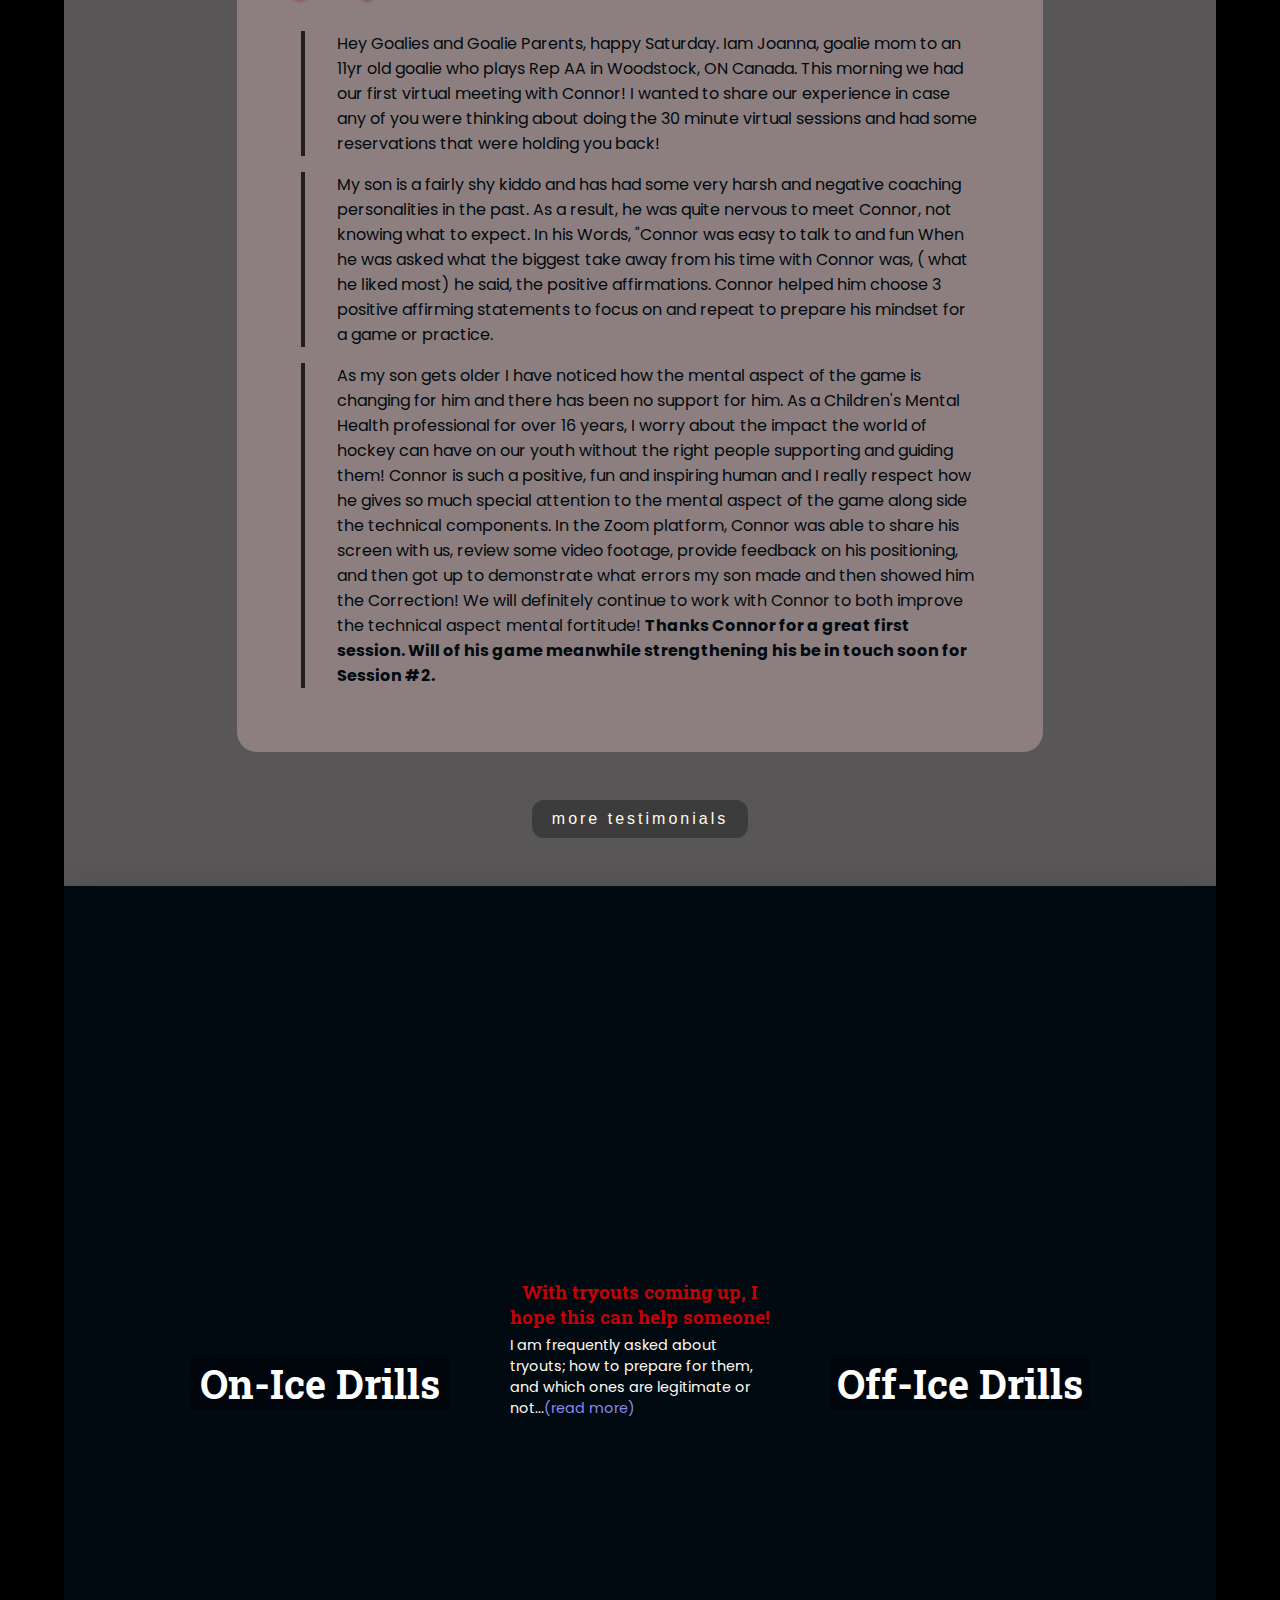
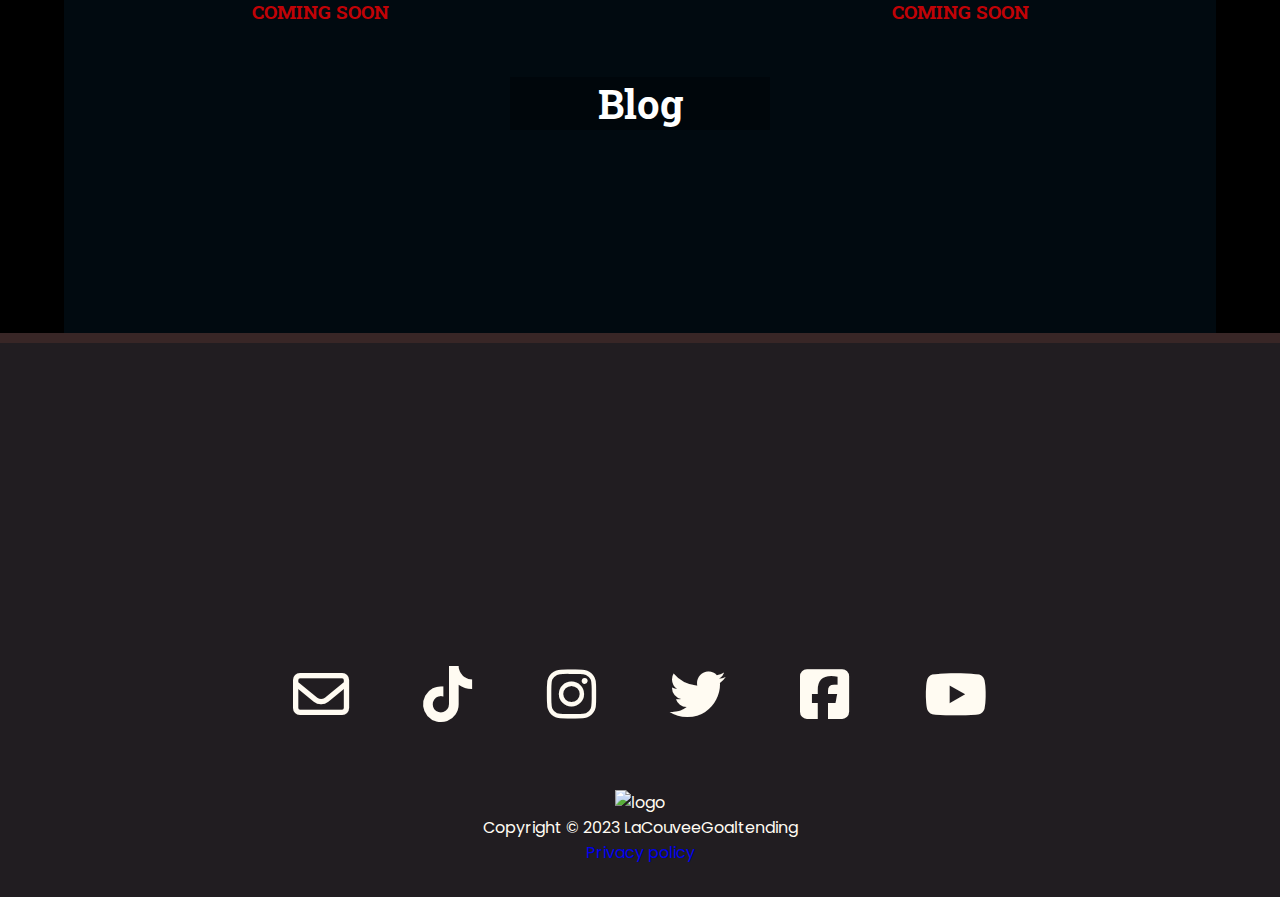
==== commit 149520b7: "Add files via upload" ====
--- a/index.html
+++ b/index.html
@@ -129,8 +129,8 @@
               </div>
             </a>
             <div class="services__item_box-2">
-              <h2>2+</h2>
-              <p>years of experience</p>
+              <h2>30+</h2>
+              <p>Booked sessions</p>
             </div>
           </div>
           <div class="services__item button-grow">
@@ -142,8 +142,8 @@
               </div>
             </a>
             <div class="services__item_box-2">
-              <h2>200+</h2>
-              <p>Lorem, ipsum dolor.</p>
+              <h2>3+</h2>
+              <p>Years of experience</p>
             </div>
           </div>
           <div class="services__item button-grow">
@@ -155,7 +155,7 @@
               </div>
             </a>
             <div class="services__item_box-2">
-              <h2>200+</h2>
+              <h2>20+</h2>
               <p>Drills</p>
             </div>
           </div>
--- a/index.css
+++ b/index.css
@@ -404,8 +404,8 @@
 }
 
 .about__p {
-  margin: 3em 2em;
-  font-size: 1.1rem;
+  margin: 1em 2em;
+  font-size: 1.2rem;
 }
 
 .about__content-2 {
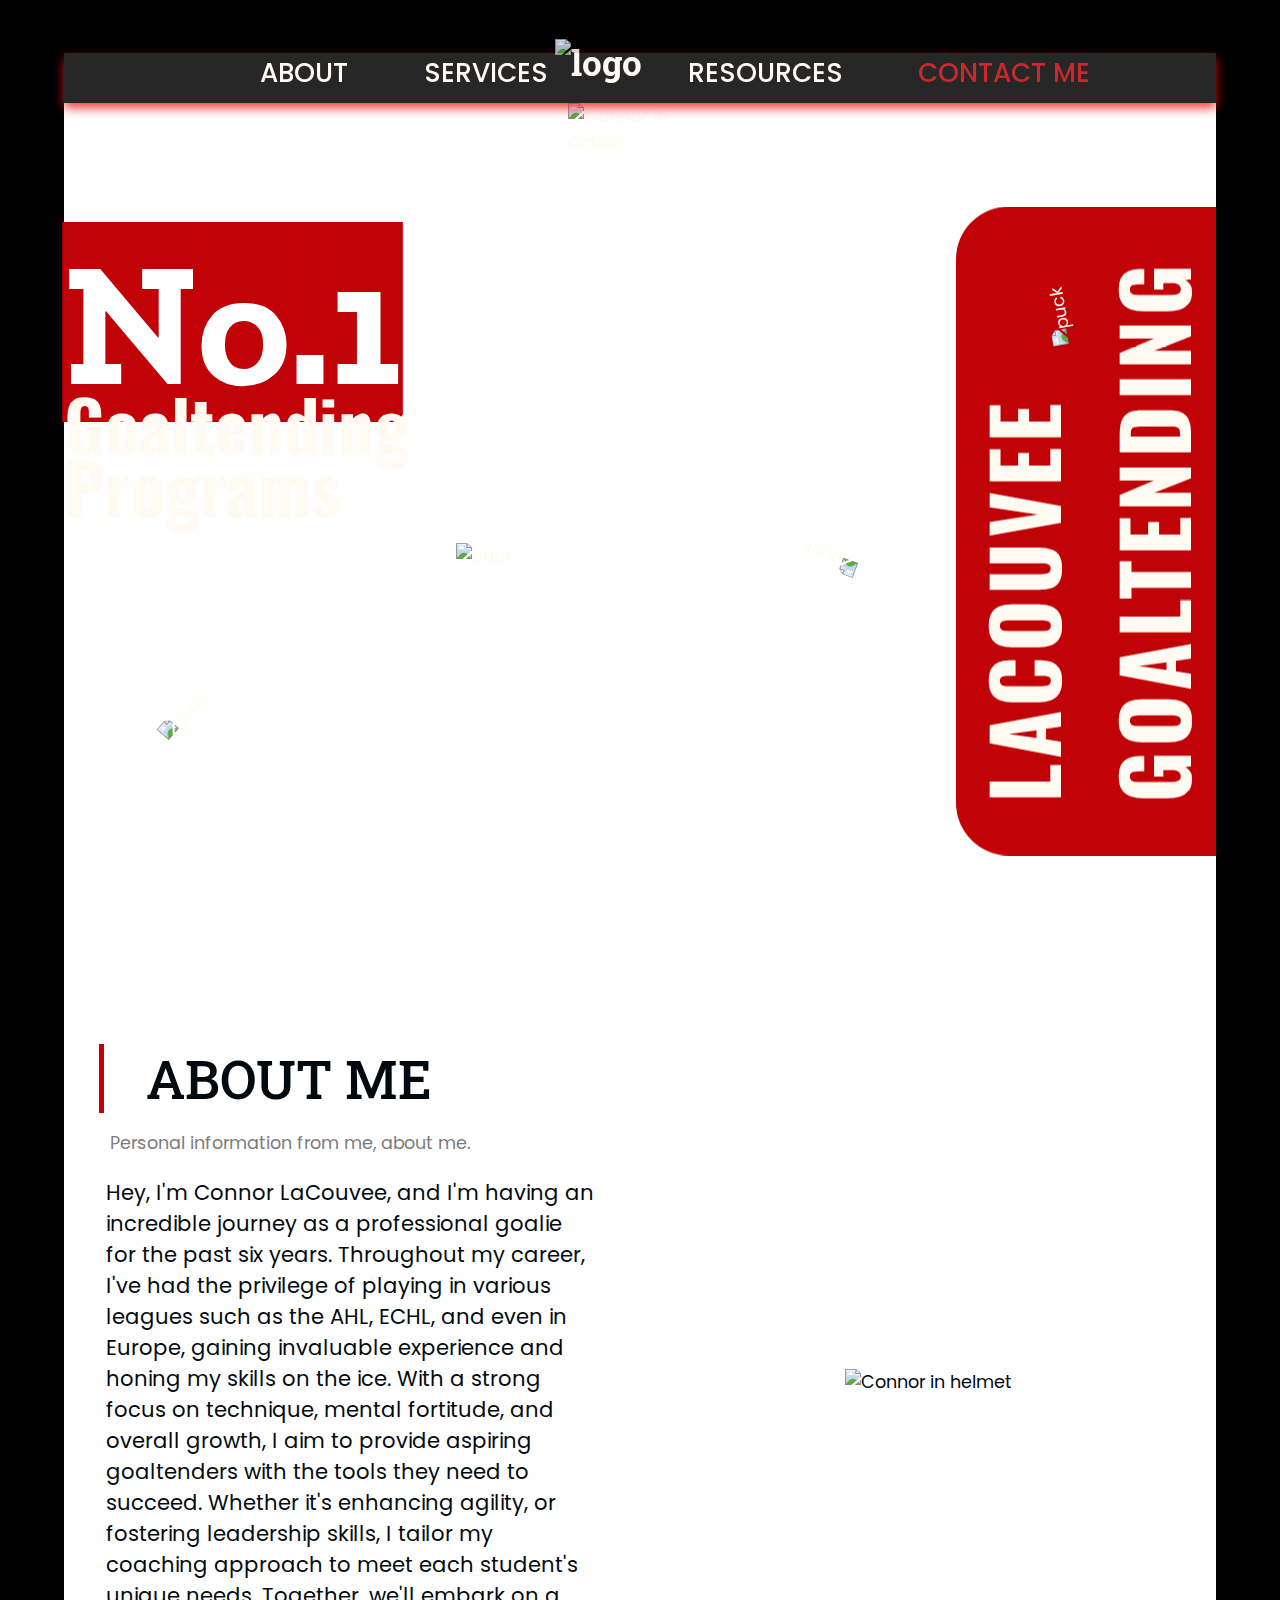
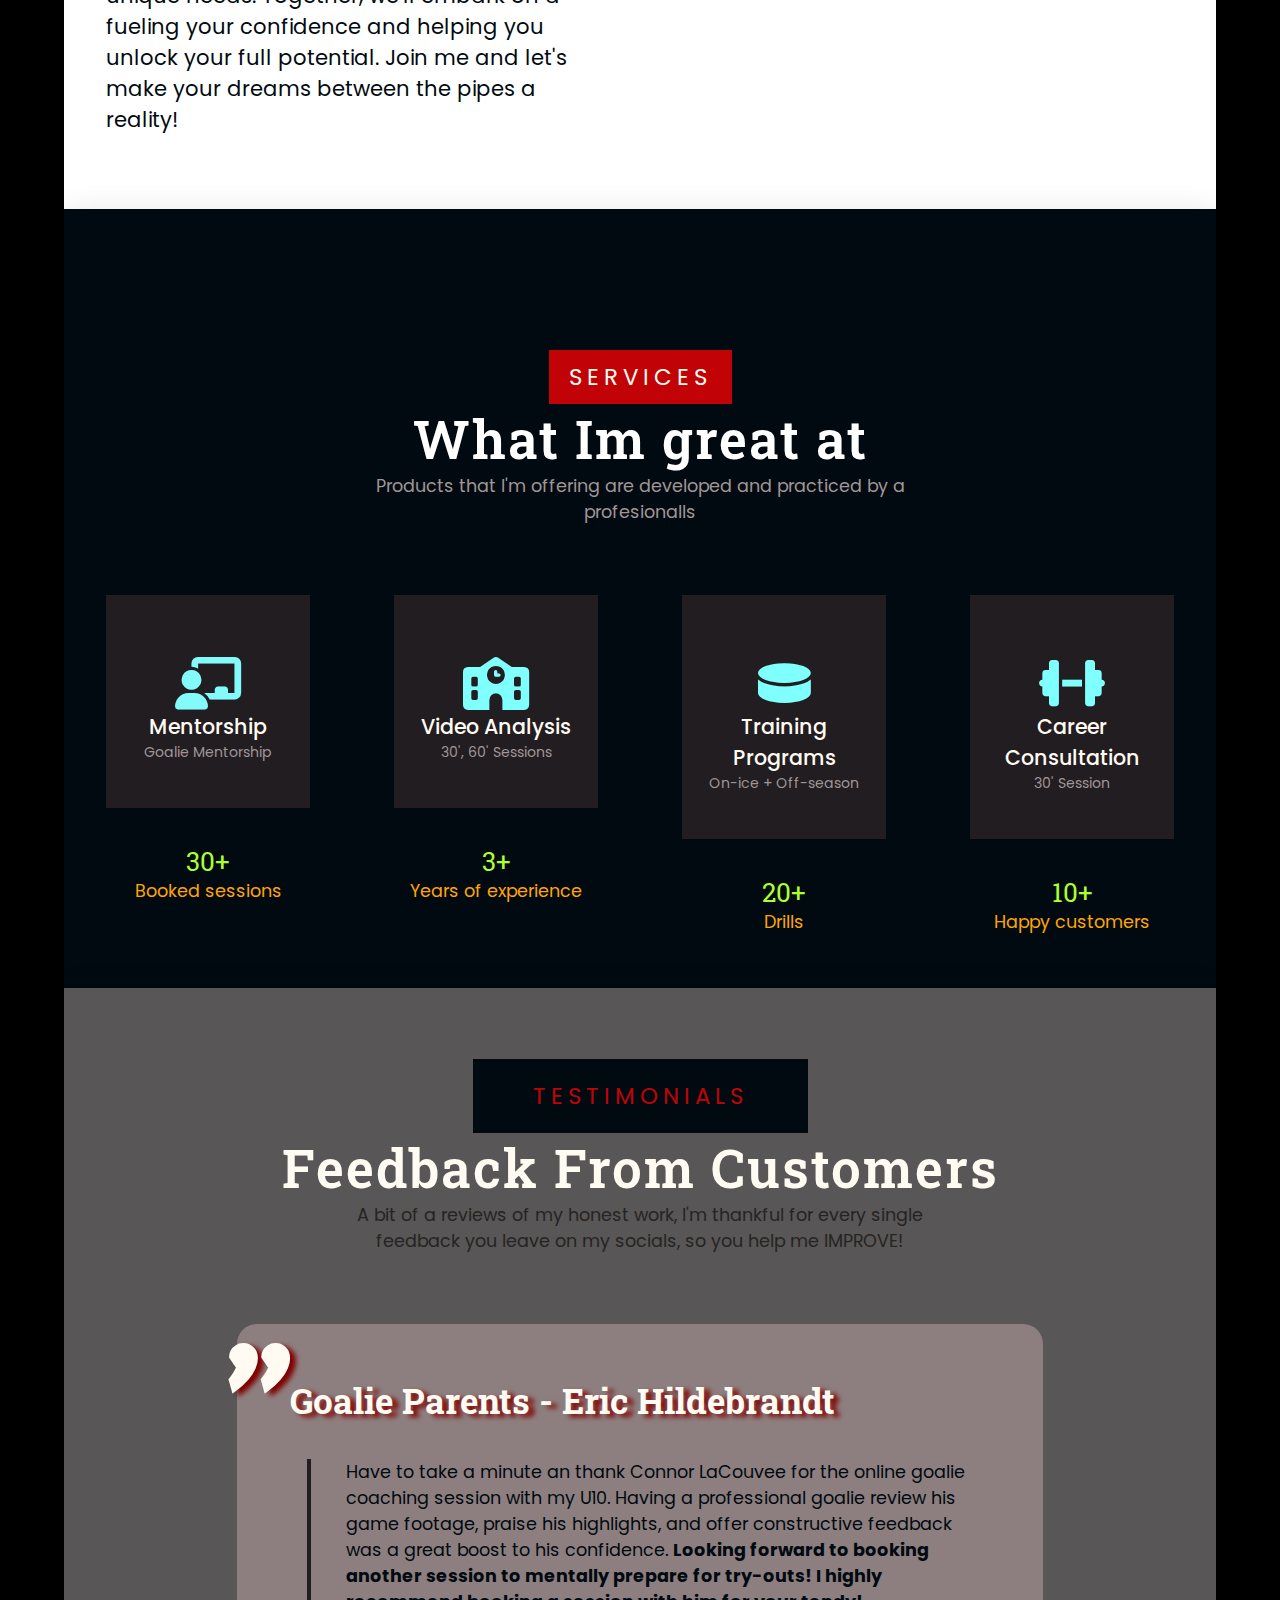
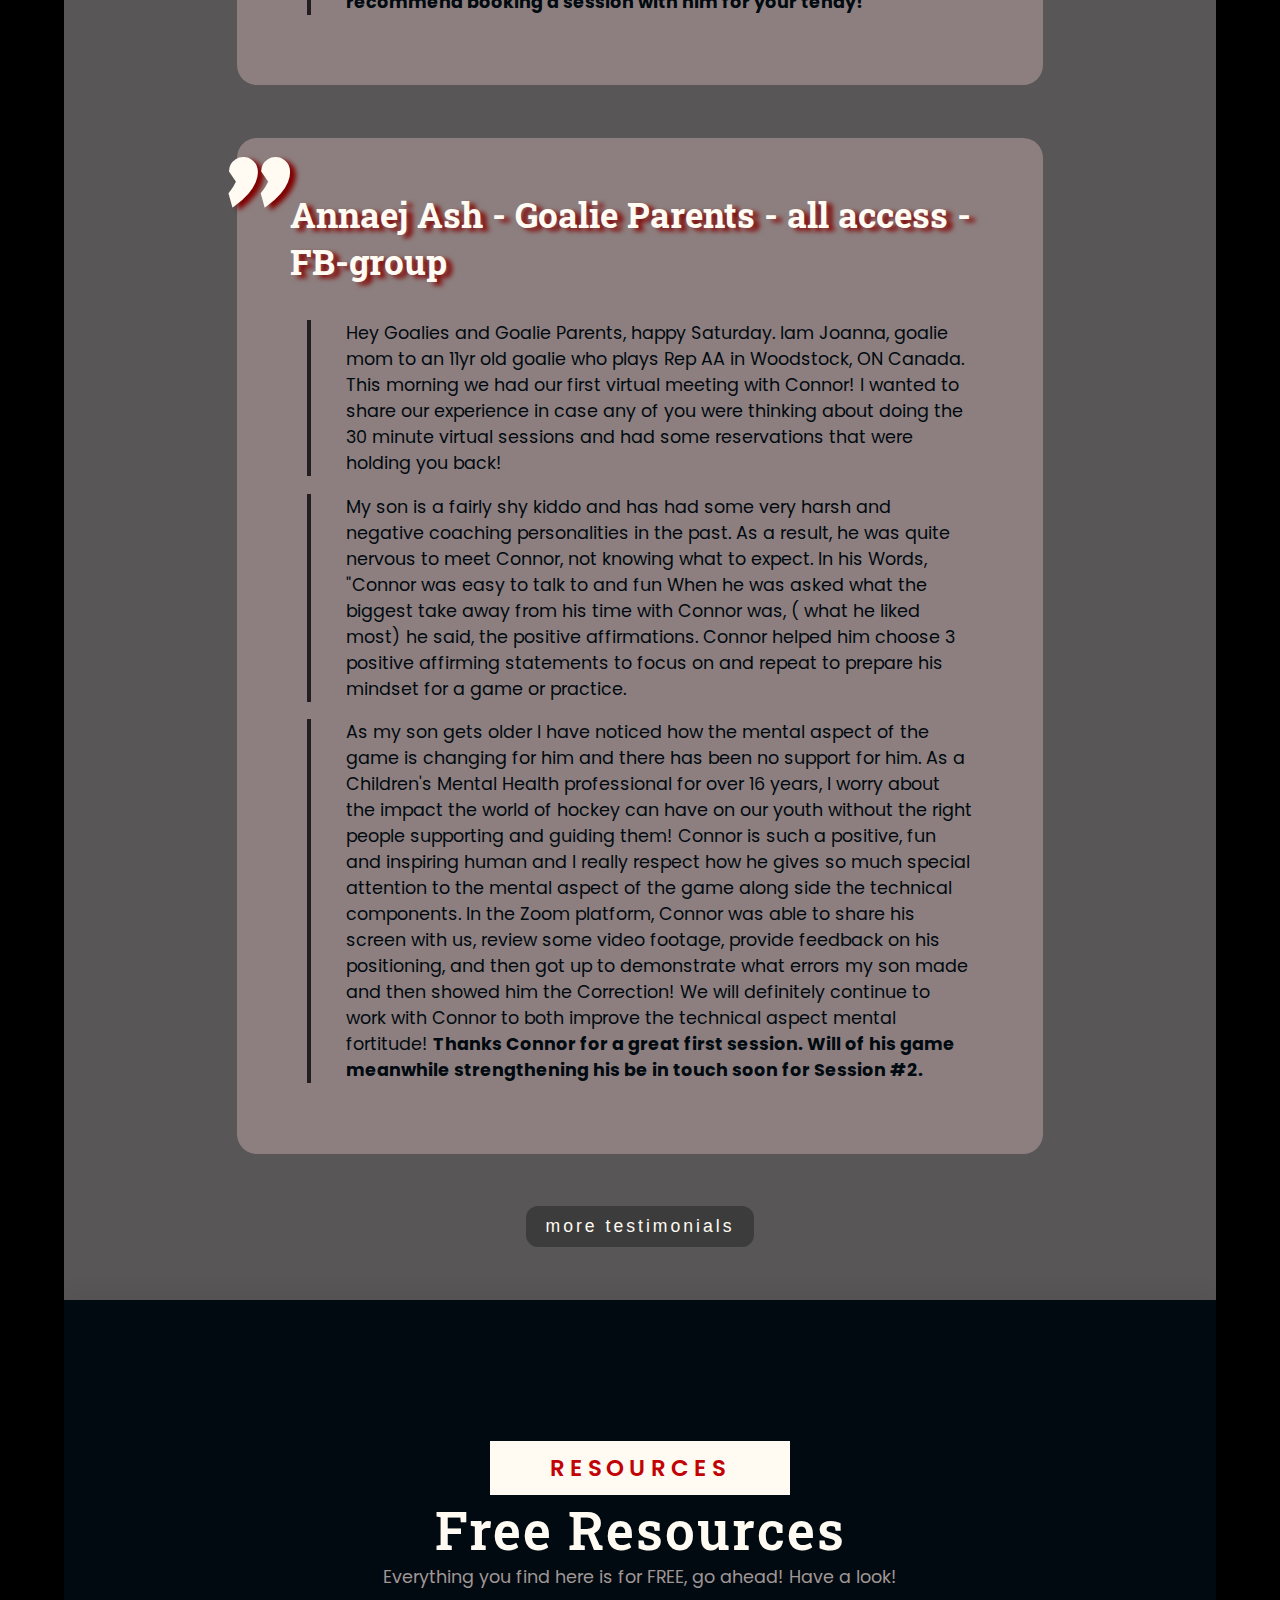
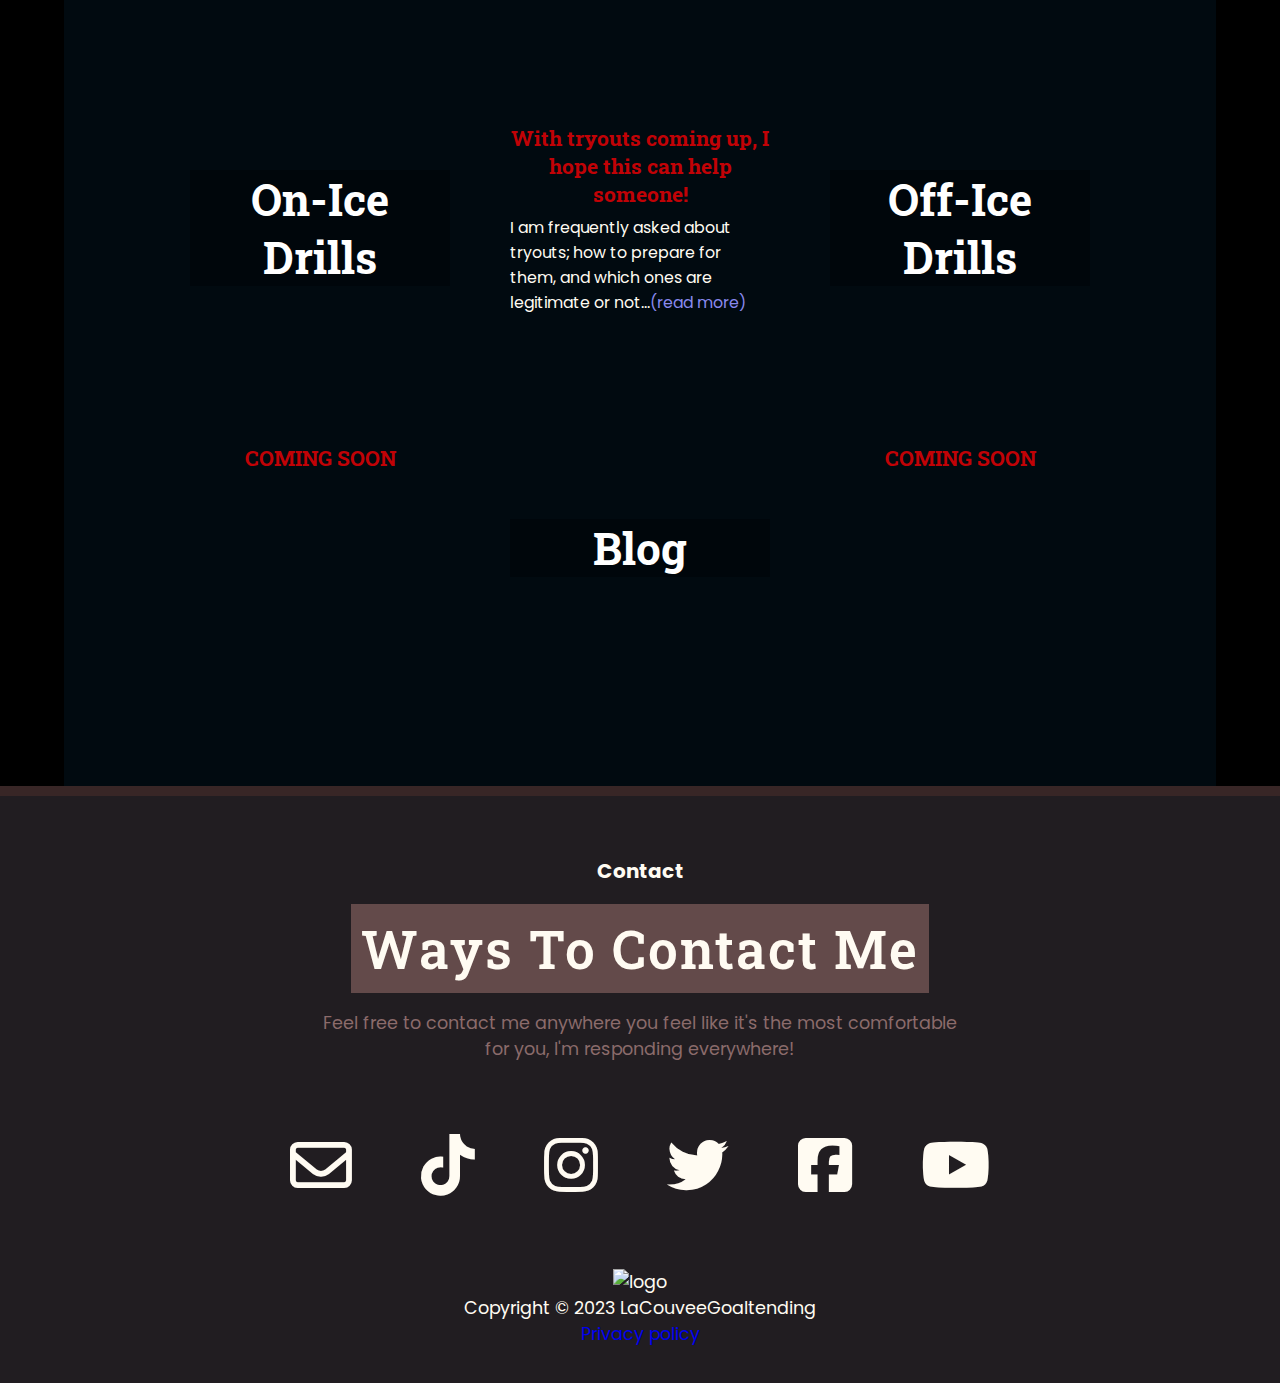
==== commit 50987957: "Add files via upload" ====
--- a/index.html
+++ b/index.html
@@ -114,7 +114,7 @@
       </div>
 
       <div id="services" class="container-3">
-        <div class="services__content services__content-1" data-aos="zoom-in-up">
+        <div class="services__content services__content-1">
           <h3>Services</h3>
           <h2>What Im great at</h2>
           <p>Products that I'm offering are developed and practiced by a profesionalls</p>
@@ -176,7 +176,7 @@
       </div>
 
       <div class="container-testimonials">
-        <div class="testimonial__content-1 " data-aos="zoom-in-up">
+        <div class="testimonial__content-1 ">
           <h3>Testimonials</h3>
           <h1>Feedback From Customers</h1>
           <p>A bit of a reviews of my honest work, I'm thankful for every single feedback you leave on my socials, so you help me IMPROVE!</p>
@@ -255,7 +255,7 @@
       </div>
 
       <div id="blog" class="container-4">
-        <div class="blog__content" data-aos="zoom-in-up">
+        <div class="blog__content" >
           <h3>Resources</h3>
           <h2>Free Resources</h2>
           <p>Everything you find here is for FREE, go ahead! Have a look!</p>
@@ -301,7 +301,7 @@
         </div>
       </div>
       <div id="contact" class="container-5">
-        <div class="contact-1" data-aos="zoom-in-up">
+        <div class="contact-1">
           <h3>Contact</h3>
           <h1>Ways To Contact Me</h1>
           <p>Feel free to contact me anywhere you feel like it's the most comfortable for you, I'm responding everywhere!</p>
--- a/index.css
+++ b/index.css
@@ -6,6 +6,10 @@
   box-sizing: border-box;
   padding: 0;
   margin: 0;
+}
+
+html {
+  font-size: 110%;
 }
 
 body {
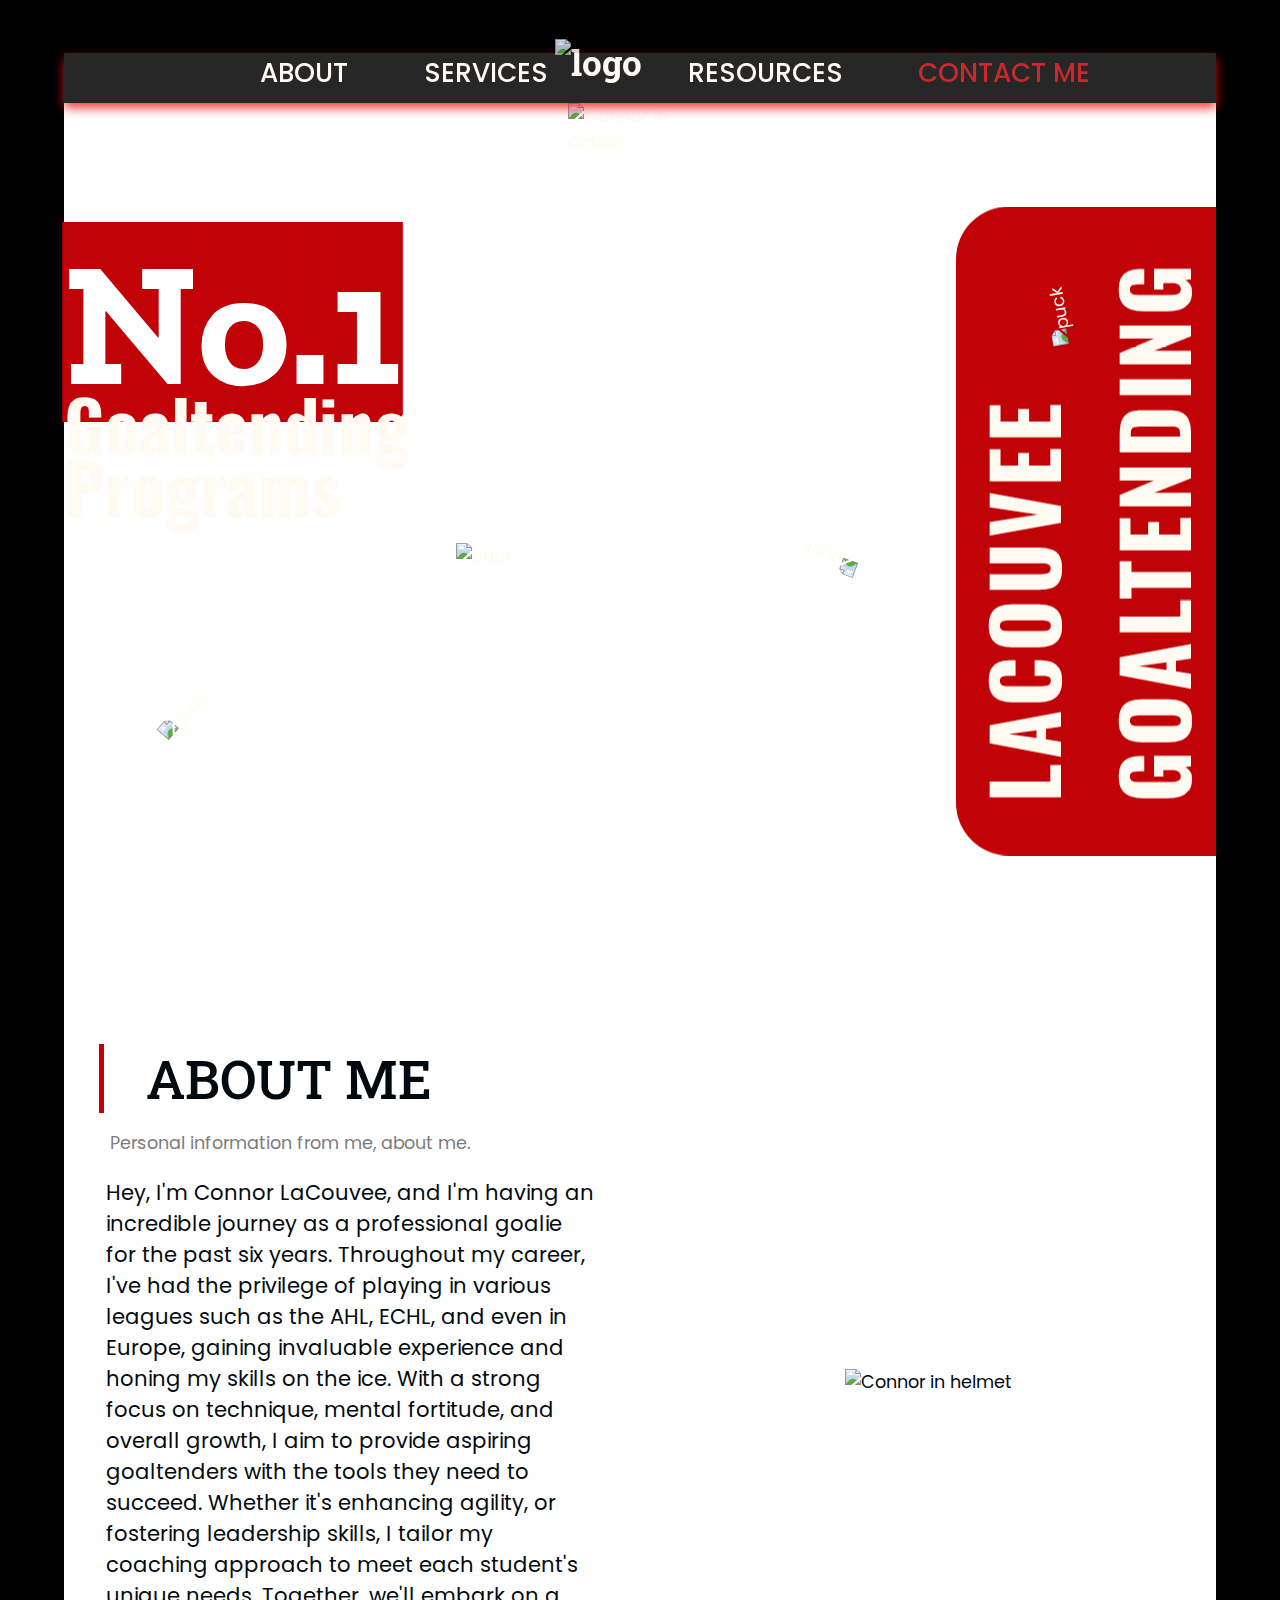
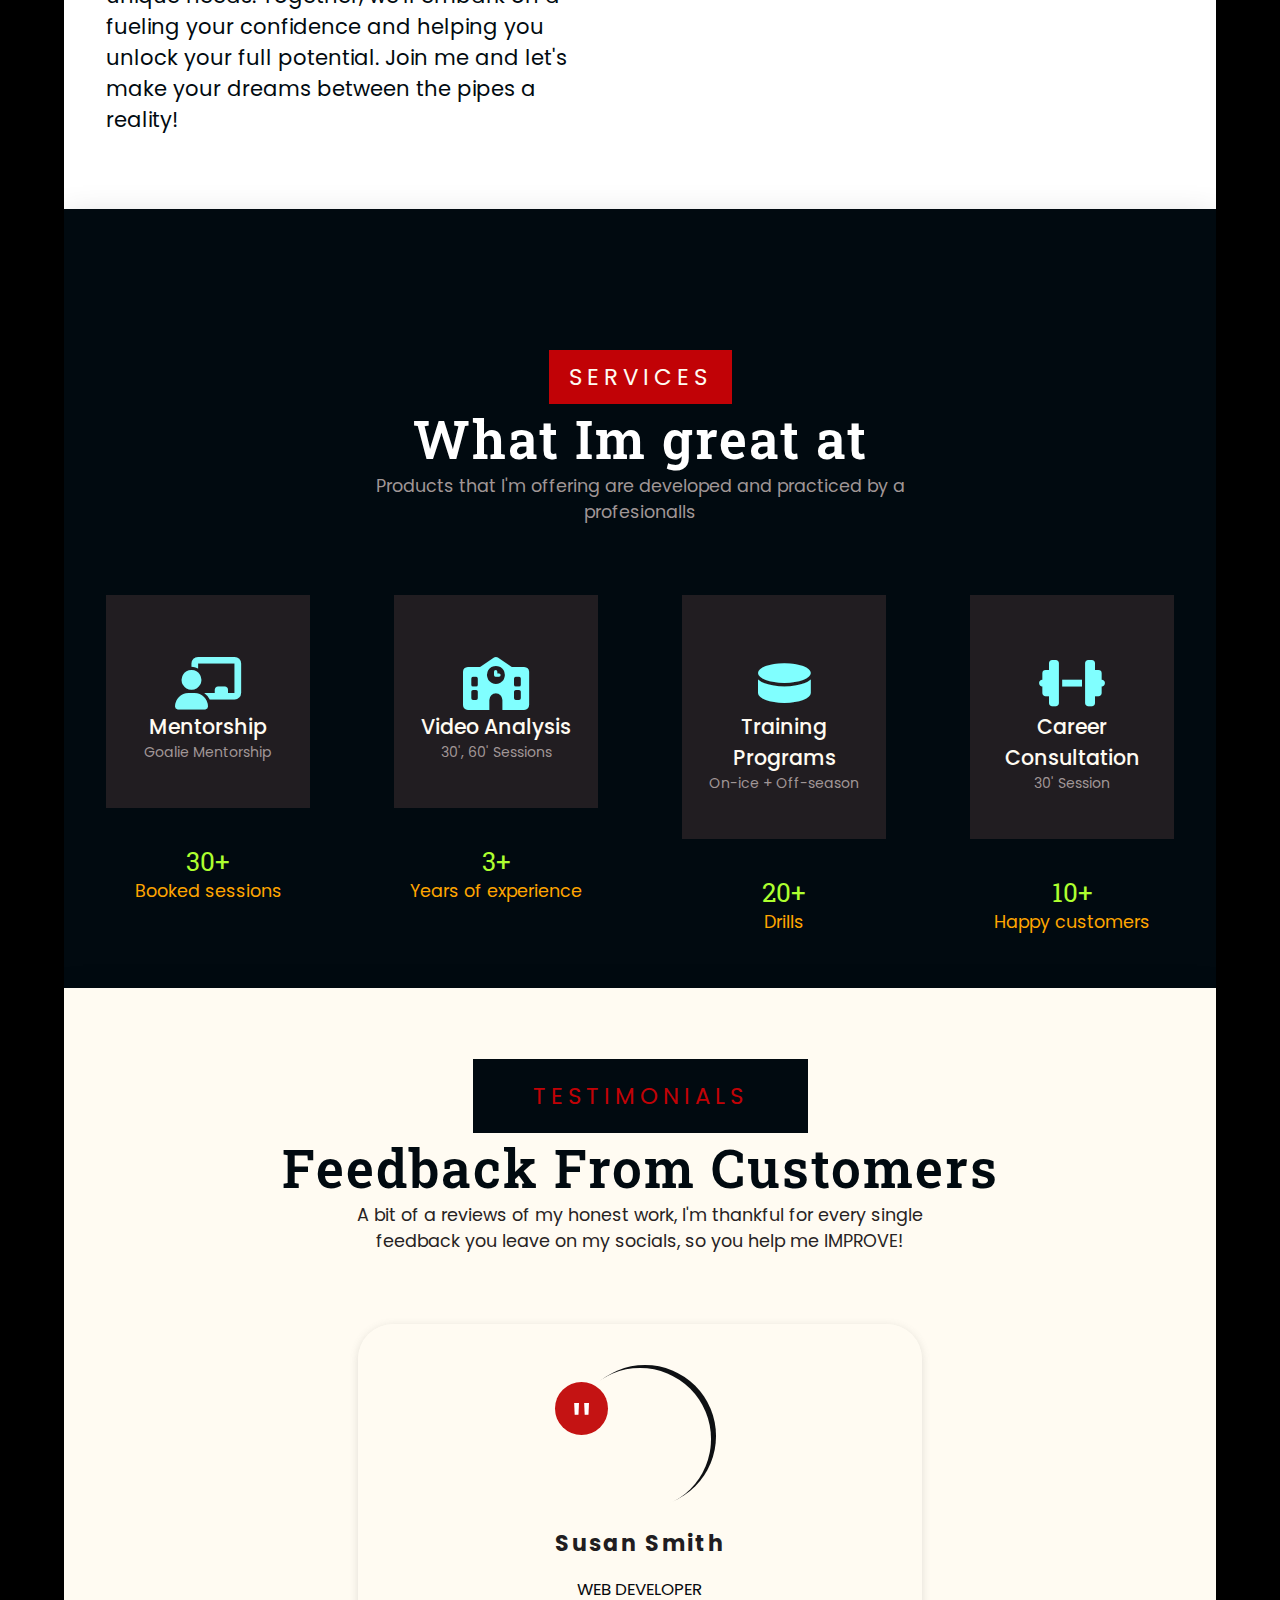
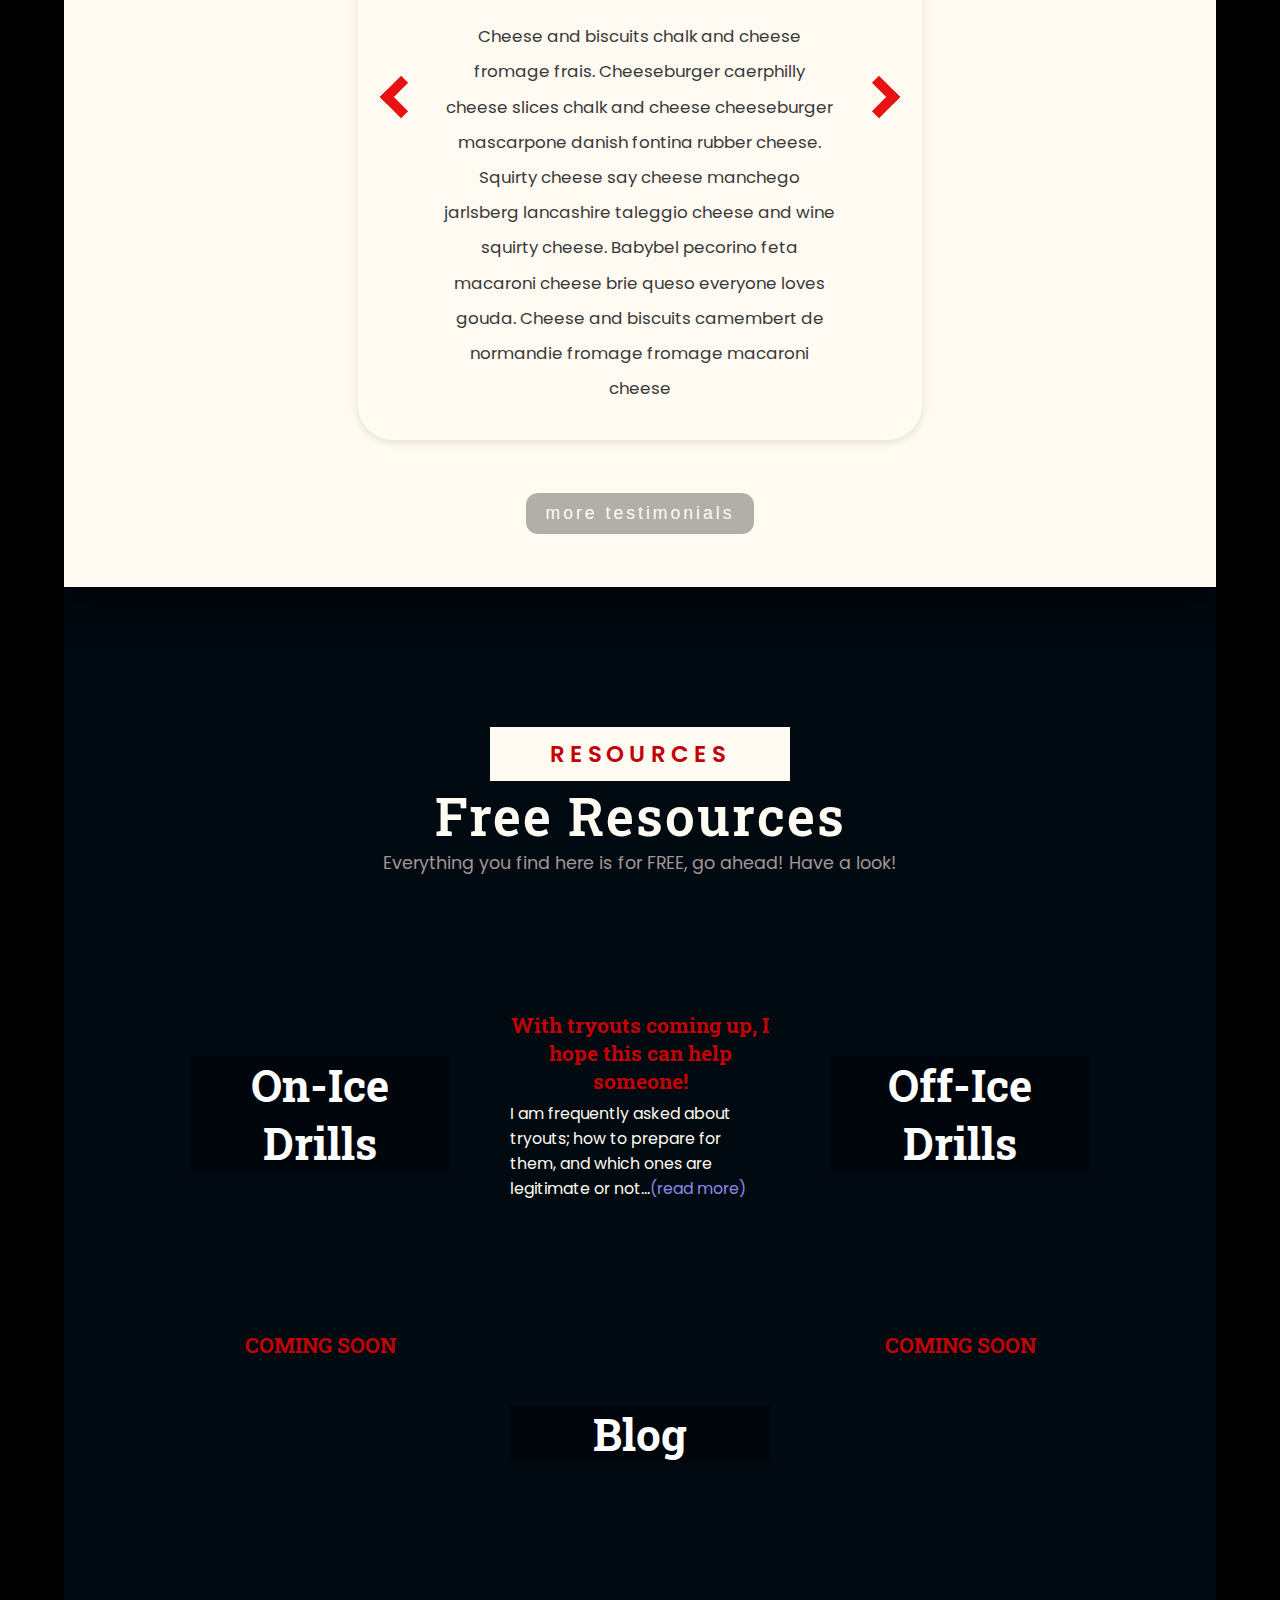
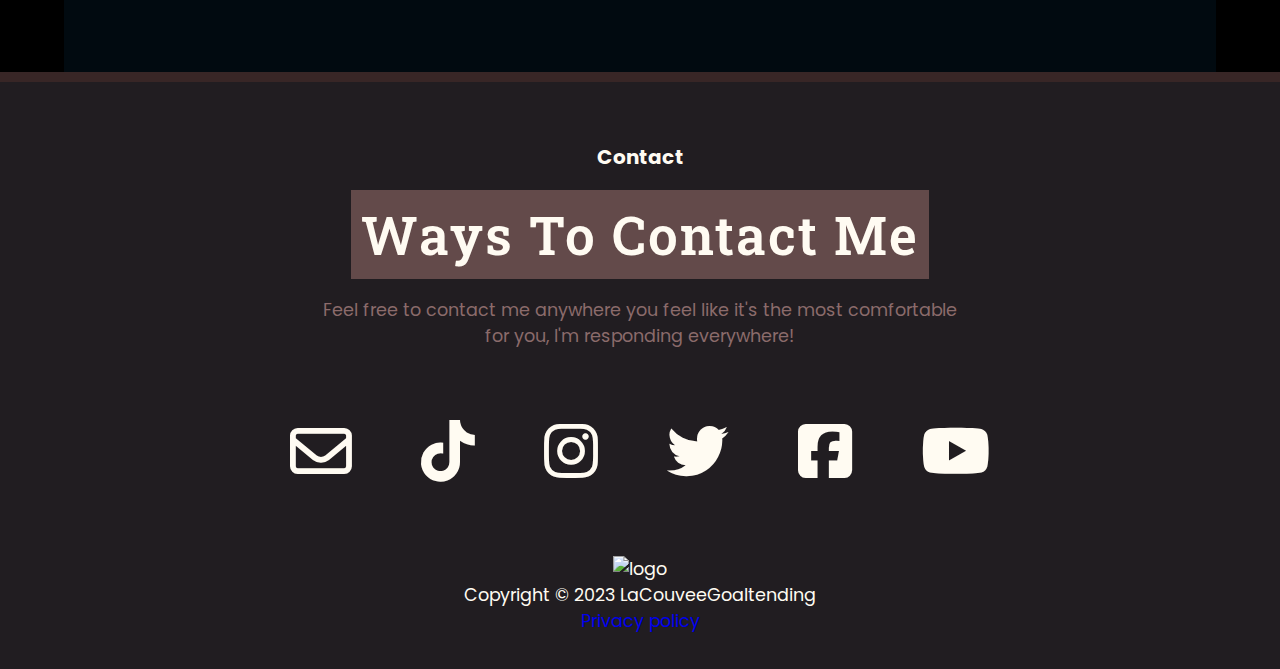
==== commit 707d49da: "Add files via upload" ====
--- a/index.html
+++ b/index.html
@@ -182,76 +182,35 @@
           <p>A bit of a reviews of my honest work, I'm thankful for every single feedback you leave on my socials, so you help me IMPROVE!</p>
         </div>
         <div class="testimonial__content-2">
-          <div class="testimonial__item testimonial__item-1">
-            <h2><span class="qoutes">"</span>Goalie Parents - Eric Hildebrandt</h2>
-            <p>Have to take a minute an thank Connor LaCouvee for the online goalie coaching session with my U10. Having a professional goalie review his game footage, praise his highlights, and offer constructive feedback was a great boost to his confidence. <span class="testimonial__span-text">Looking forward to booking another session to mentally prepare for try-outs! I highly recommend booking a session with him for your tendy!</span>
-            </p>
-          </div>
-        </div>
-
-        <div class="testimonial__content-2">
-          <div class="testimonial__item testimonial__item-1">
-            <h2><span class="qoutes">"</span>Annaej Ash - Goalie Parents - all access - FB-group</h2>
-            <p>Hey Goalies and Goalie Parents, happy
-              Saturday. Iam Joanna, goalie mom to an 11yr
-              old goalie who plays Rep AA in Woodstock,
-              ON Canada.
-              
-              This morning we had our first virtual meeting
-              with Connor! I wanted to share our
-              experience in case any of you were thinking
-              about doing the 30 minute virtual sessions
-              and had some reservations that were holding
-              you back!
-              <p>
-                My son is a fairly shy kiddo and has had some
-                very harsh and negative coaching
-                personalities in the past. As a result, he was
-                quite nervous to meet Connor, not knowing
-                what to expect. In his Words, "Connor was
-                easy to talk to and fun When he was asked
-                what the biggest take away from his time
-                with Connor was, ( what he liked most) he
-                said, the positive affirmations. Connor
-                helped him choose 3 positive affirming
-                statements to focus on and repeat to prepare
-                his mindset for a game or practice.
+
+            <div class="content-wrapper">
+              <div class="wrapper-for-arrows">
+                <div style="opacity: 0;" class="chicken"></div>
+                <div id="reviewWrap" class="review-wrap">
+                  <div id="imgDiv" class="">
+                  </div>
+                  <div id="personName"></div>
+                  <div id="profession"></div>
+                  <div id="description">
+                  </div>
+                </div>
                 
-              </p>
-              <p>As my son gets older I have noticed how the
-                mental aspect of the game is changing for
-                him and there has been no support for him.
-                As a Children's Mental Health professional
-                for over 16 years, I worry about the impact
-                the world of hockey can have on our youth
-                without the right people supporting and
-                guiding them! Connor is such a positive, fun
-                and inspiring human and I really respect how
-                he gives so much special attention to the
-                mental aspect of the game along side the
-                technical components.
-                In the Zoom platform, Connor was able to
-                share his screen with us, review some video
-                footage, provide feedback on his positioning,
-                and then got up to demonstrate what errors
-                my son made and then showed him the
-                Correction!
-                We will definitely continue to work with
-                Connor to both improve the technical aspect
-                mental fortitude!
-                <span class="testimonial__span-text">
-                  Thanks Connor for a great first session. Will
-                  of his game meanwhile strengthening his
-                  be in touch soon for Session #2.
-                </span>
-              </p>
-            </p>
-          </div>
-        </div>
-
-        <div class="testimonial__content-3">
-          <a href="https://www.instagram.com/stories/highlights/17988745300831106/"><button class="testimonial__button">more testimonials</button></a>
-        </div>
+                <div class="left-arrow-wrap arrow-wrap">
+                  <div class="arrow" id="leftArrow"></div>
+                </div>
+                <div class="right-arrow-wrap arrow-wrap">
+                  <div class="arrow" id="rightArrow"></div>
+                </div>
+              </div>
+            </div>
+          
+          </div>
+          <div class="testimonial__content-3">
+            <a href="https://www.instagram.com/stories/highlights/17988745300831106/"><button class="testimonial__button">more testimonials</button></a>
+          </div>
+        </div>
+
+
       </div>
 
       <div id="blog" class="container-4">
@@ -359,35 +318,8 @@
         once: true,
       });
     </script>
+    <script src="https://cdnjs.cloudflare.com/ajax/libs/gsap/3.9.1/gsap.min.js"></script>
+    <script src="main.js"></script>
 </body>
-<!-- 
-    .................../ JS Code for smooth scrolling /...................... -->
-
-<script src="https://ajax.googleapis.com/ajax/libs/jquery/3.3.1/jquery.min.js"></script>
-<script>
-  $(document).ready(function() {
-    // Add smooth scrolling to all links
-    $("a").on("click", function(event) {
-      // Make sure this.hash has a value before overriding default behavior
-      if (this.hash !== "") {
-        // Prevent default anchor click behavior
-        event.preventDefault();
-        // Store hash
-        var hash = this.hash;
-        // Using jQuery's animate() method to add smooth page scroll
-        // The optional number (800) specifies the number of milliseconds it takes to scroll to the specified area
-        $("html, body").animate({
-            scrollTop: $(hash).offset().top,
-          },
-          800,
-          function() {
-            // Add hash (#) to URL when done scrolling (default click behavior)
-            window.location.hash = hash;
-          }
-        );
-      } // End if
-    });
-  });
-</script>
 
 </html>--- a/index.css
+++ b/index.css
@@ -569,7 +569,7 @@
   flex-direction: column;
 
   box-shadow: rgba(0, 0, 0, 0.3) 0px 19px 38px, rgba(0, 0, 0, 0.22) 0px 15px 12px;
-  background: rgb(88, 86, 86);
+  background: var(--white);
   color: var(--grey);
 }
 
@@ -597,7 +597,7 @@
   font-size: 3em;
   font-weight: 600;
   letter-spacing: 2px;
-  color: var(--white);
+  color: var(--black);
   
 }
 
@@ -677,6 +677,171 @@
   font-weight: bold;
 }
 
+/* ---------------- testimonial slider --------------- */
+
+.content-wrapper {
+	height: 100%;
+	width: 100%;
+	max-width: 150rem;
+	display: flex;
+	flex-direction: column;
+	justify-content: center;
+	align-items: center;
+  margin: 0 auto;
+}
+
+.wrapper-for-arrows {
+	position: relative;
+	width: 70%;
+	border-radius: 2rem;
+	box-shadow: rgba(99, 99, 99, 0.2) 0px 2px 8px 0px;
+	overflow: hidden;
+	display: grid;
+	place-items: center;
+}
+
+.review-wrap {
+	display: flex;
+	flex-direction: column;
+	justify-content: center;
+	align-items: center;
+	padding-top: calc(2rem + 1vmin);
+	width: 100%;
+  background-color: var(--white);
+}
+
+#imgDiv {
+	border-radius: 50%;
+	width: calc(6rem + 4vmin);
+	height: calc(6rem + 4vmin);
+	position: relative;
+	box-shadow: 5px -3px rgb(14, 16, 19);
+	background-size: cover;
+	margin-bottom: calc(0.7rem + 0.5vmin);
+}
+
+.chicken {
+	background-image: url("https://media0.giphy.com/media/A8Cdznswn5vnG/200w.gif?cid=790b7611e8c5980ee7141bc18ec12c49962b871eb404ba5b&rid=200w.gif&ct=s");
+	width: 200px;
+	height: 250px;
+	position: absolute;
+	top: 12%;
+}
+
+#imgDiv::after {
+	content: "''";
+	font-size: calc(2rem + 2vmin);
+	font-family: sans-serif;
+	line-height: 150%;
+	color: #fff;
+	display: grid;
+	place-items: center;
+	border-radius: 50%;
+	background-color: rgb(196, 19, 19);
+	position: absolute;
+	top: 10%;
+	left: -10%;
+	width: calc(2rem + 2vmin);
+	height: calc(2rem + 2vmin);
+}
+
+#personName {
+	margin-bottom: calc(0.7rem + 0.5vmin);
+	font-size: calc(1rem + 0.5vmin);
+	letter-spacing: calc(0.1rem + 0.1vmin);
+	font-weight: bold;
+}
+
+#profession {
+	font-size: calc(0.8rem + 0.3vmin);
+	margin-bottom: calc(0.7rem + 0.5vmin);
+	color: rgb(7, 10, 14);
+}
+
+#description {
+	font-size: calc(0.8rem + 0.3vmin);
+	width: 70%;
+	max-width: 40rem;
+	text-align: center;
+	margin-bottom: calc(1.4rem + 1vmin);
+	color: rgb(58, 57, 57);
+	line-height: 2rem;
+}
+
+.arrow-wrap {
+	position: absolute;
+	top: 50%;
+}
+
+.arrow {
+	width: calc(1.4rem + 0.6vmin);
+	height: calc(1.4rem + 0.6vmin);
+	border: solid rgb(231, 19, 19);
+	border-width: 0 calc(0.5rem + 0.2vmin) calc(0.5rem + 0.2vmin) 0;
+	cursor: pointer;
+	transition: transform 0.3s;
+}
+
+.arrow:hover {
+	transition: 0.3s;
+	transform: scale(1.15);
+}
+
+.left-arrow-wrap {
+	left: 5%;
+	transform: rotate(135deg);
+	-webkit-transform: rotate(135deg);
+}
+
+.right-arrow-wrap {
+	transform: rotate(-45deg);
+	-webkit-transform: rotate(-45deg);
+	right: 5%;
+}
+
+
+.move-head {
+	animation: moveHead 1.55s infinite;
+	animation-delay: -0.8s;
+}
+
+.hide-chicken-btn {
+	border: 2px solid rgb(226, 89, 79);
+	background-color: rgb(255, 224, 224);
+	color: rgb(226, 79, 79);
+	border-radius: 2rem;
+	padding: calc(0.5rem + 0.2vmin) 0;
+	width: calc(10rem + 5vmin);
+	text-align: center;
+	transition: background-color 0.3s, transform 0.3s;
+	cursor: pointer;
+	margin-bottom: calc(1.4rem + 1vmin);
+}
+
+.hide-chicken-btn:hover {
+	transition: background-color 0.3s, transform 0.3s;
+	background-color: rgb(255, 255, 255);
+	transform: rotate(5deg);
+}
+
+@keyframes moveHead {
+	0% {
+	}
+	25% {
+		transform: translate(0.5rem, 1rem) rotate(5deg);
+	}
+	100% {
+		transform: translate(0, 0) rotate(-5deg);
+	}
+}
+
+@media screen and (max-width: 900px) {
+	.content-wrapper {
+		width: 100%;
+	}
+}
+
+
 
 /* ------------------------------------------ */
 /* ---------------- SECTION 4 --------------- */
